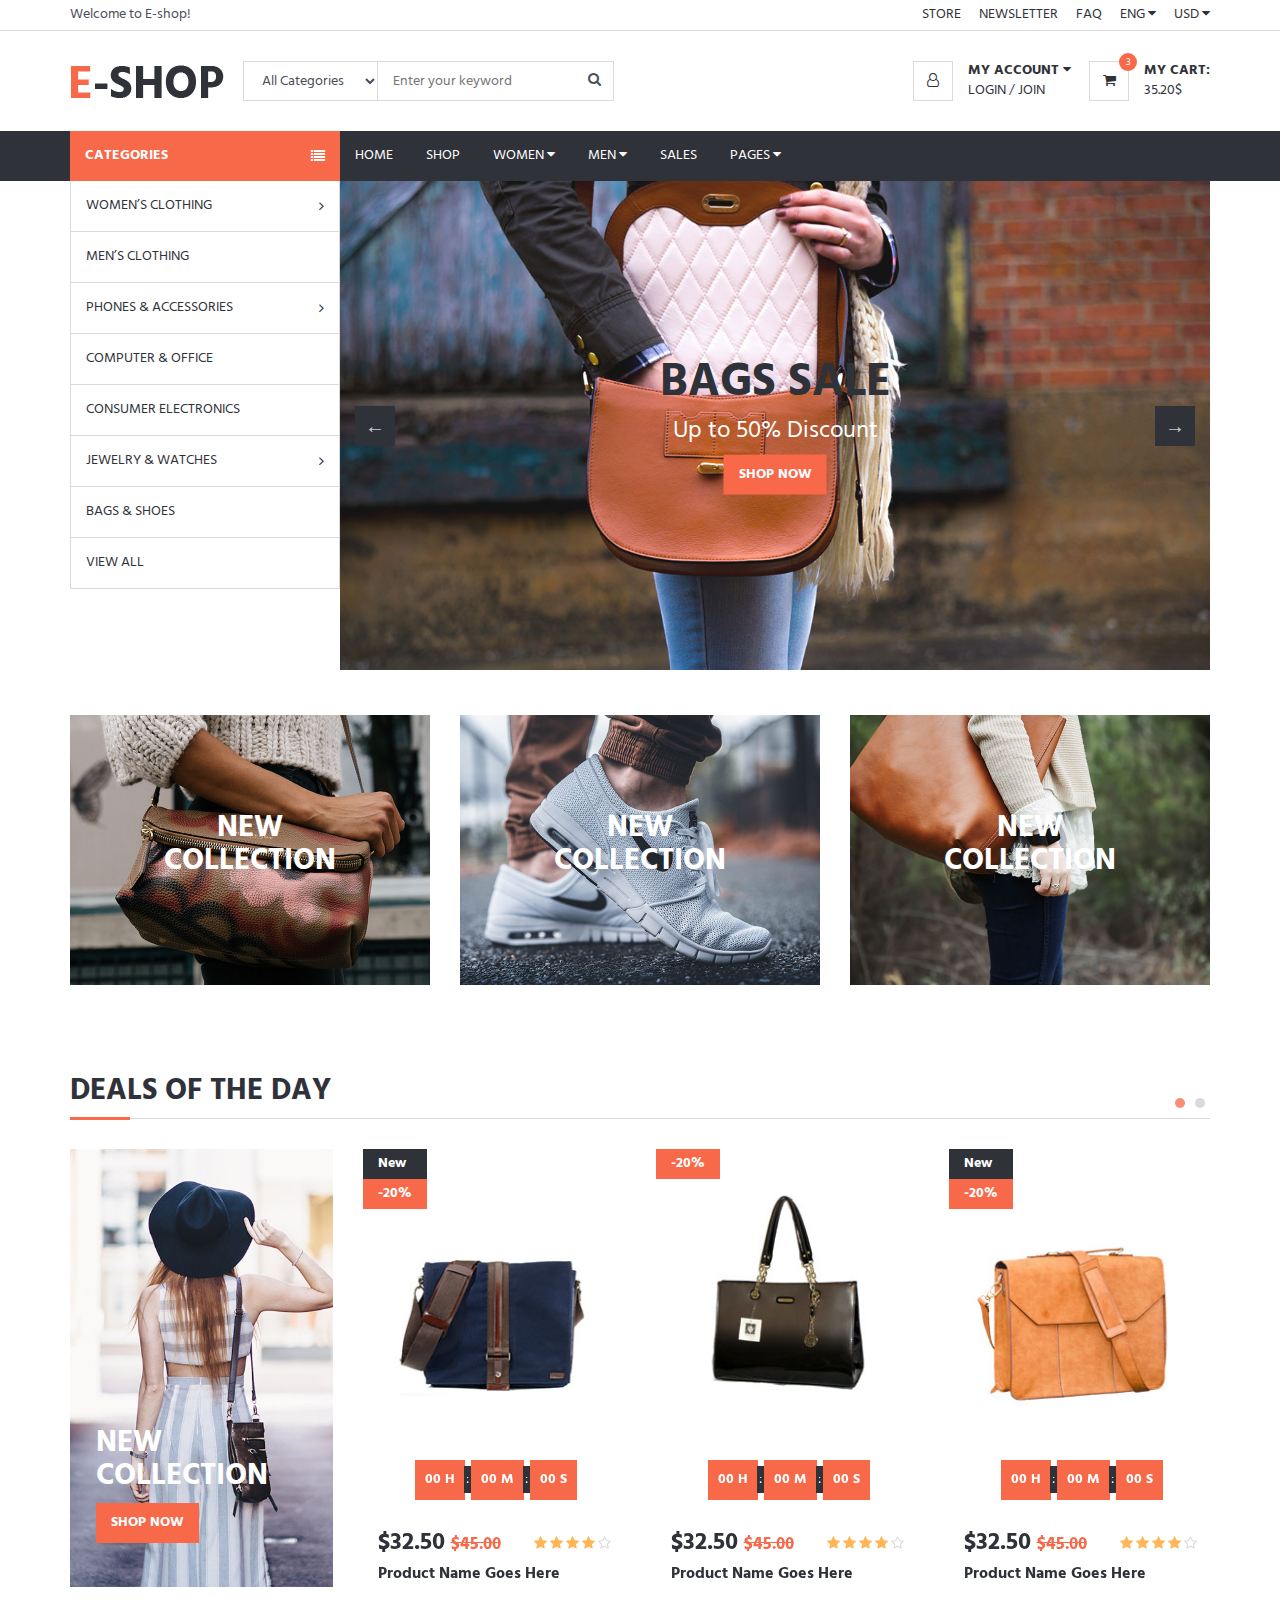
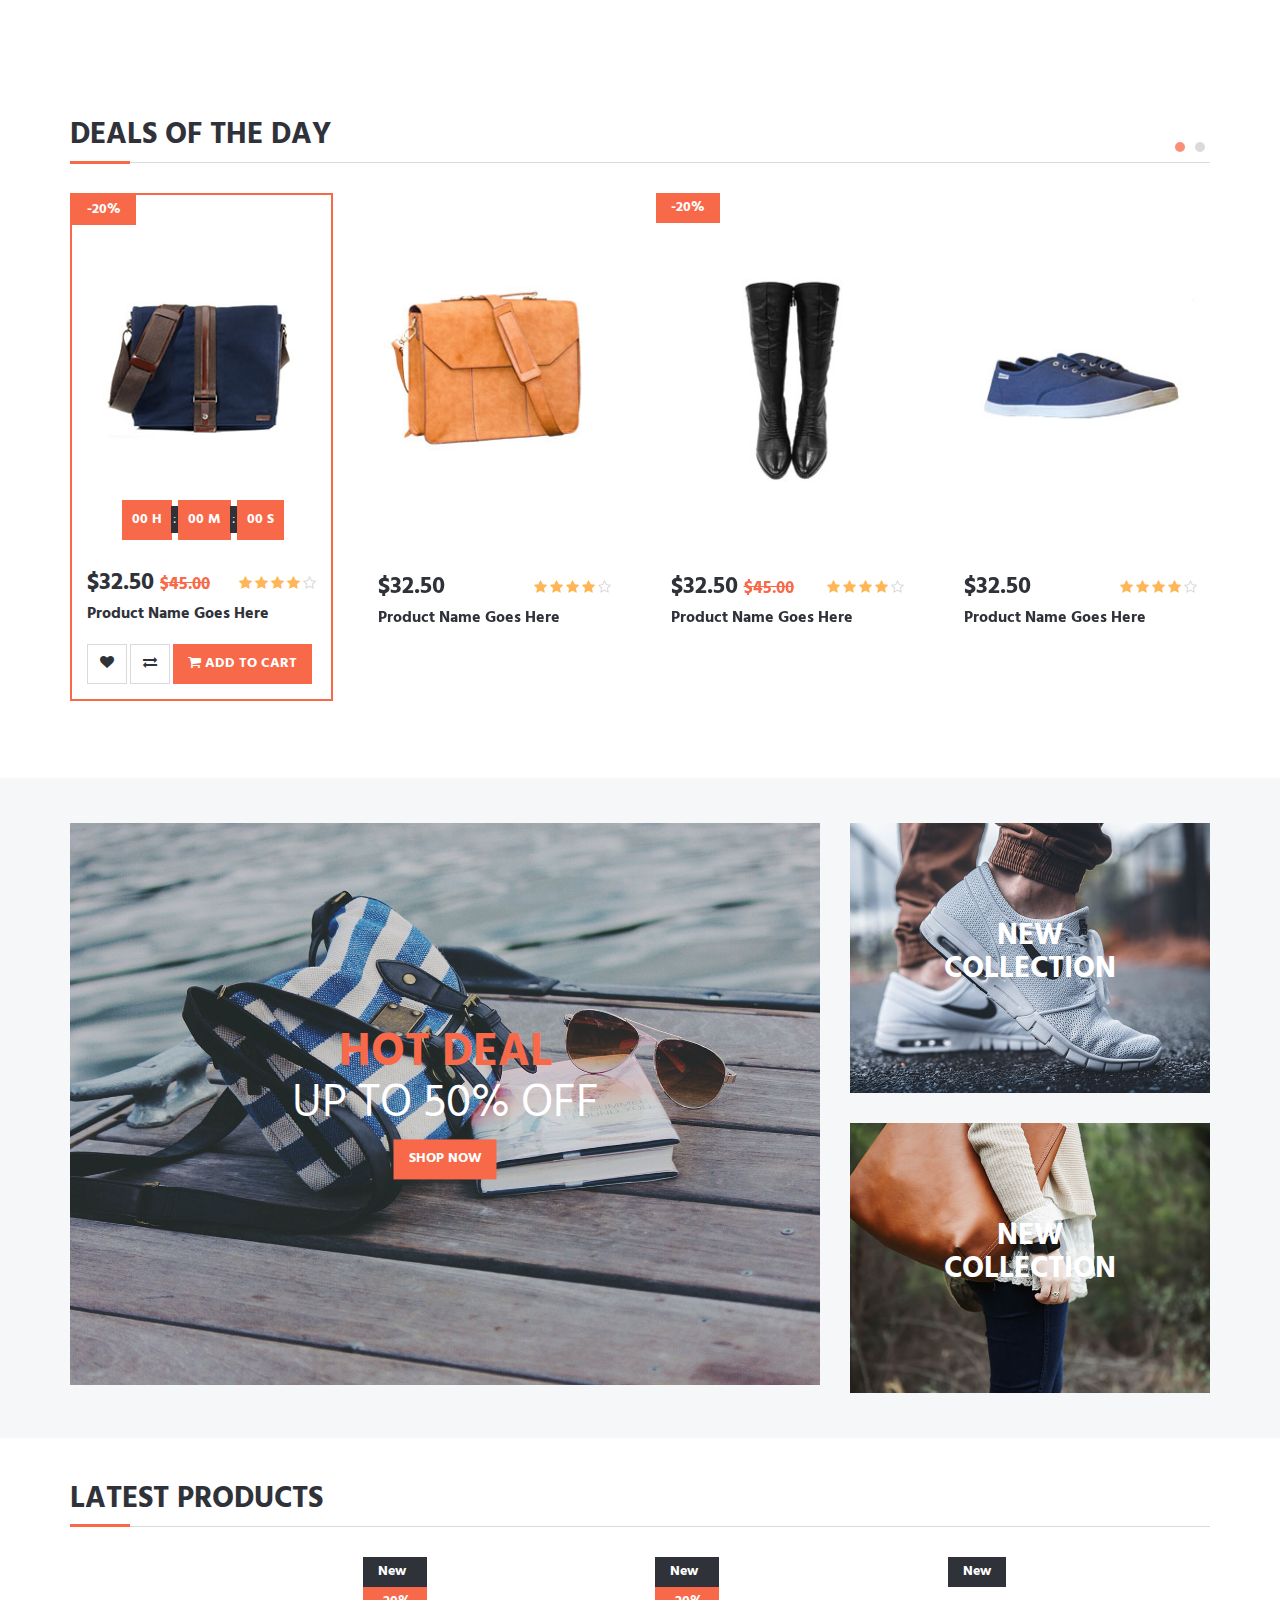
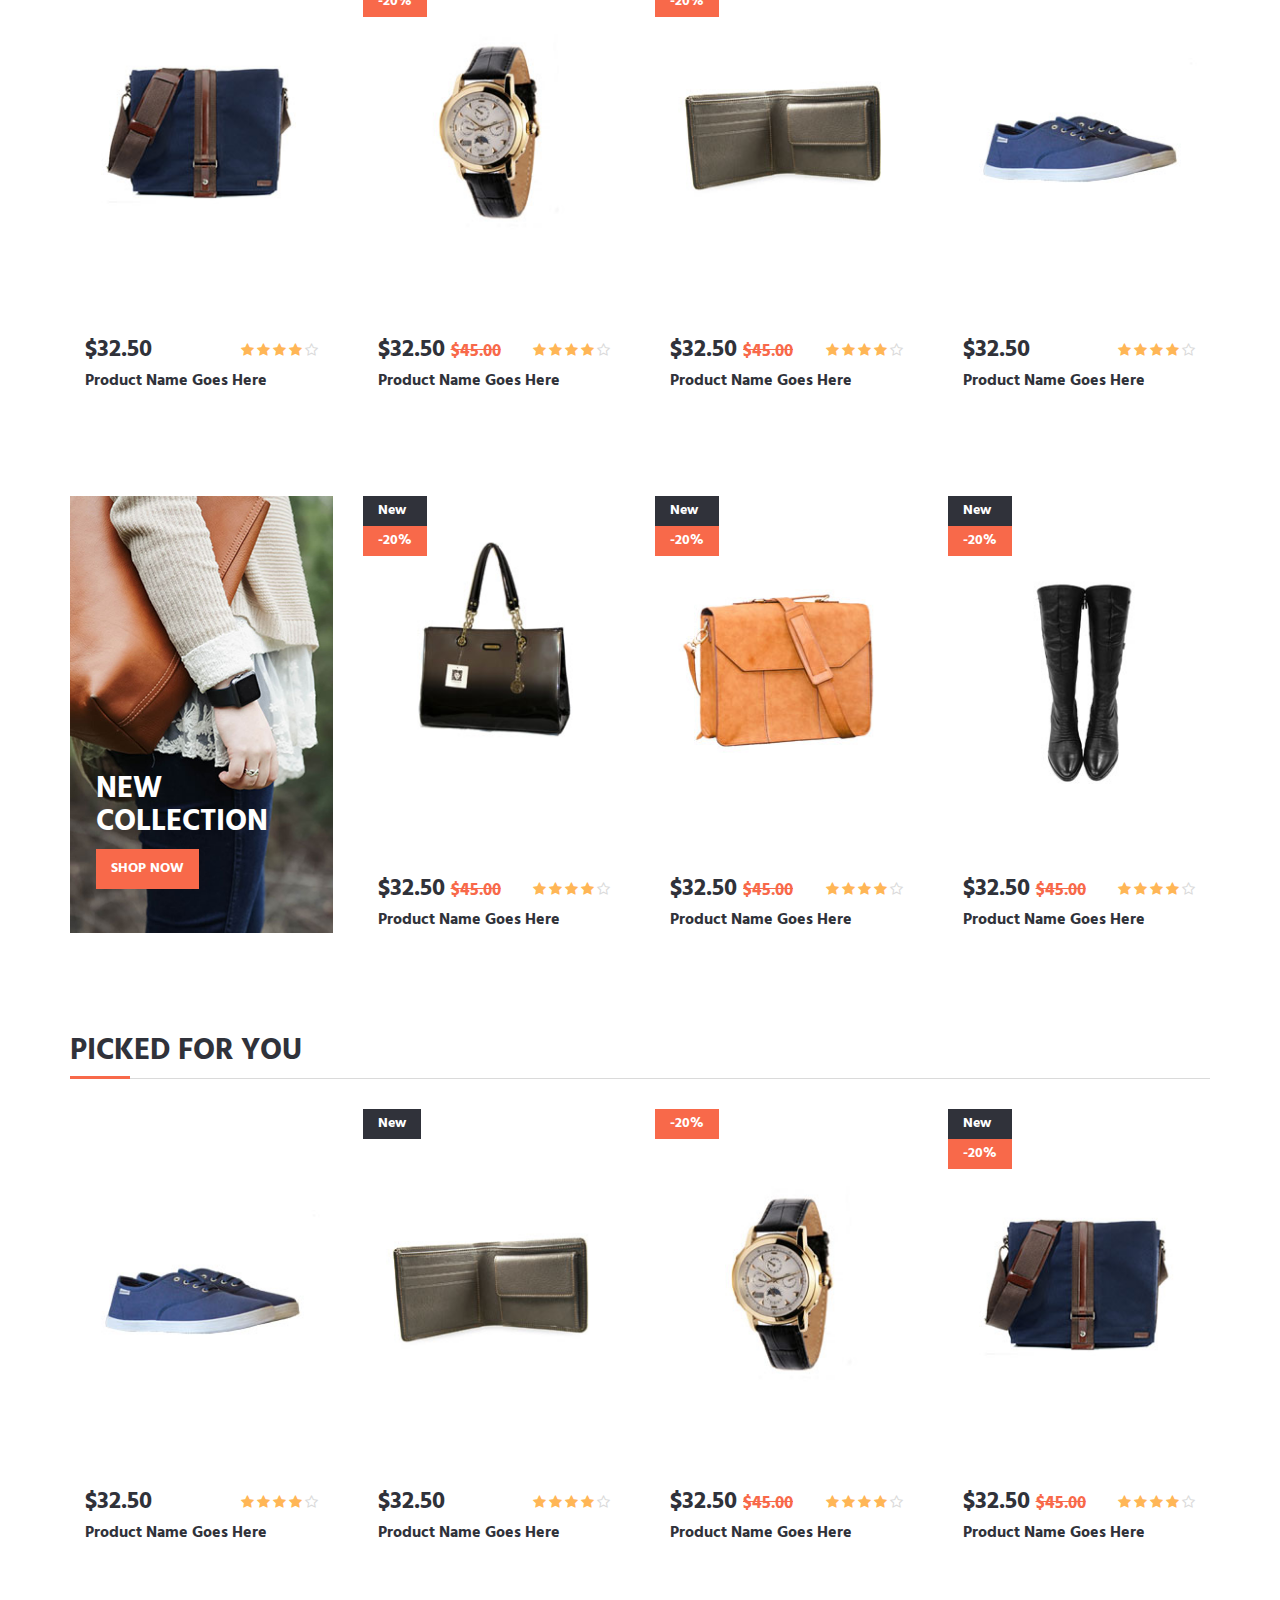
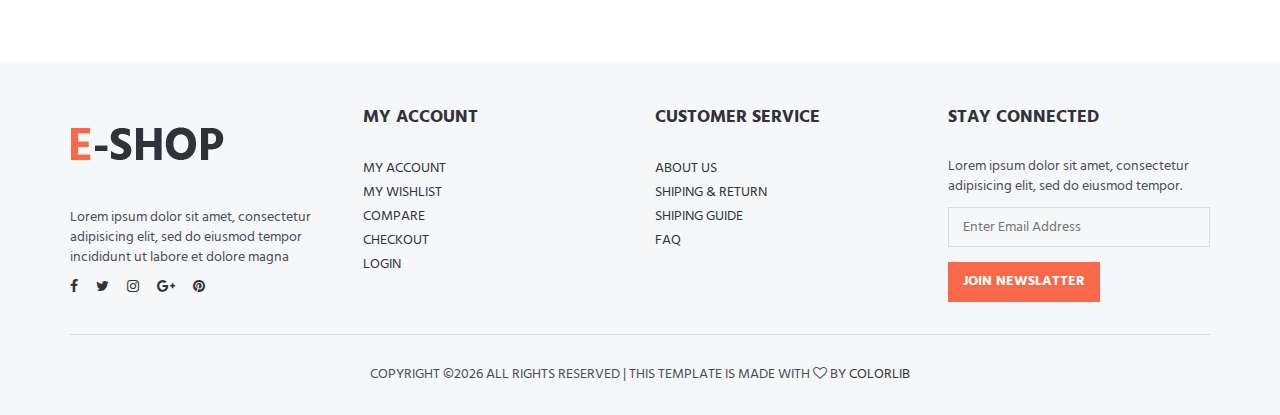
==== onliqst/src/main/resources/templates/index.html @ a1531290 "adding configurations and main view" ====
<!DOCTYPE html>
<html lang="en">

<head>
	<meta charset="utf-8">
	<meta http-equiv="X-UA-Compatible" content="IE=edge">
	<meta name="viewport" content="width=device-width, initial-scale=1">
	<!-- The above 3 meta tags *must* come first in the head; any other head content must come *after* these tags -->

	<title>E-SHOP HTML Template</title>

	<!-- Google font -->
	<link href="https://fonts.googleapis.com/css?family=Hind:400,700" rel="stylesheet">

	<!-- Bootstrap -->
	<link type="text/css" rel="stylesheet" href="css/bootstrap.min.css" />

	<!-- Slick -->
	<link type="text/css" rel="stylesheet" href="css/slick.css" />
	<link type="text/css" rel="stylesheet" href="css/slick-theme.css" />

	<!-- nouislider -->
	<link type="text/css" rel="stylesheet" href="css/nouislider.min.css" />

	<!-- Font Awesome Icon -->
	<link rel="stylesheet" href="css/font-awesome.min.css">

	<!-- Custom stlylesheet -->
	<link type="text/css" rel="stylesheet" href="css/style.css" />

	<!-- HTML5 shim and Respond.js for IE8 support of HTML5 elements and media queries -->
	<!-- WARNING: Respond.js doesn't work if you view the page via file:// -->
	<!--[if lt IE 9]>
		  <script src="https://oss.maxcdn.com/html5shiv/3.7.3/html5shiv.min.js"></script>
		  <script src="https://oss.maxcdn.com/respond/1.4.2/respond.min.js"></script>
		<![endif]-->

</head>

<body>
	<!-- HEADER -->
	<header>
		<!-- top Header -->
		<div id="top-header">
			<div class="container">
				<div class="pull-left">
					<span>Welcome to E-shop!</span>
				</div>
				<div class="pull-right">
					<ul class="header-top-links">
						<li><a href="#">Store</a></li>
						<li><a href="#">Newsletter</a></li>
						<li><a href="#">FAQ</a></li>
						<li class="dropdown default-dropdown">
							<a class="dropdown-toggle" data-toggle="dropdown" aria-expanded="true">ENG <i class="fa fa-caret-down"></i></a>
							<ul class="custom-menu">
								<li><a href="#">English (ENG)</a></li>
								<li><a href="#">Russian (Ru)</a></li>
								<li><a href="#">French (FR)</a></li>
								<li><a href="#">Spanish (Es)</a></li>
							</ul>
						</li>
						<li class="dropdown default-dropdown">
							<a class="dropdown-toggle" data-toggle="dropdown" aria-expanded="true">USD <i class="fa fa-caret-down"></i></a>
							<ul class="custom-menu">
								<li><a href="#">USD ($)</a></li>
								<li><a href="#">EUR (€)</a></li>
							</ul>
						</li>
					</ul>
				</div>
			</div>
		</div>
		<!-- /top Header -->

		<!-- header -->
		<div id="header">
			<div class="container">
				<div class="pull-left">
					<!-- Logo -->
					<div class="header-logo">
						<a class="logo" href="#">
							<img src="./img/logo.png" alt="">
						</a>
					</div>
					<!-- /Logo -->

					<!-- Search -->
					<div class="header-search">
						<form>
							<input class="input search-input" type="text" placeholder="Enter your keyword">
							<select class="input search-categories">
								<option value="0">All Categories</option>
								<option value="1">Category 01</option>
								<option value="1">Category 02</option>
							</select>
							<button class="search-btn"><i class="fa fa-search"></i></button>
						</form>
					</div>
					<!-- /Search -->
				</div>
				<div class="pull-right">
					<ul class="header-btns">
						<!-- Account -->
						<li class="header-account dropdown default-dropdown">
							<div class="dropdown-toggle" role="button" data-toggle="dropdown" aria-expanded="true">
								<div class="header-btns-icon">
									<i class="fa fa-user-o"></i>
								</div>
								<strong class="text-uppercase">My Account <i class="fa fa-caret-down"></i></strong>
							</div>
							<a href="#" class="text-uppercase">Login</a> / <a href="#" class="text-uppercase">Join</a>
							<ul class="custom-menu">
								<li><a href="#"><i class="fa fa-user-o"></i> My Account</a></li>
								<li><a href="#"><i class="fa fa-heart-o"></i> My Wishlist</a></li>
								<li><a href="#"><i class="fa fa-exchange"></i> Compare</a></li>
								<li><a href="#"><i class="fa fa-check"></i> Checkout</a></li>
								<li><a href="#"><i class="fa fa-unlock-alt"></i> Login</a></li>
								<li><a href="#"><i class="fa fa-user-plus"></i> Create An Account</a></li>
							</ul>
						</li>
						<!-- /Account -->

						<!-- Cart -->
						<li class="header-cart dropdown default-dropdown">
							<a class="dropdown-toggle" data-toggle="dropdown" aria-expanded="true">
								<div class="header-btns-icon">
									<i class="fa fa-shopping-cart"></i>
									<span class="qty">3</span>
								</div>
								<strong class="text-uppercase">My Cart:</strong>
								<br>
								<span>35.20$</span>
							</a>
							<div class="custom-menu">
								<div id="shopping-cart">
									<div class="shopping-cart-list">
										<div class="product product-widget">
											<div class="product-thumb">
												<img src="./img/thumb-product01.jpg" alt="">
											</div>
											<div class="product-body">
												<h3 class="product-price">$32.50 <span class="qty">x3</span></h3>
												<h2 class="product-name"><a href="#">Product Name Goes Here</a></h2>
											</div>
											<button class="cancel-btn"><i class="fa fa-trash"></i></button>
										</div>
										<div class="product product-widget">
											<div class="product-thumb">
												<img src="./img/thumb-product01.jpg" alt="">
											</div>
											<div class="product-body">
												<h3 class="product-price">$32.50 <span class="qty">x3</span></h3>
												<h2 class="product-name"><a href="#">Product Name Goes Here</a></h2>
											</div>
											<button class="cancel-btn"><i class="fa fa-trash"></i></button>
										</div>
									</div>
									<div class="shopping-cart-btns">
										<button class="main-btn">View Cart</button>
										<button class="primary-btn">Checkout <i class="fa fa-arrow-circle-right"></i></button>
									</div>
								</div>
							</div>
						</li>
						<!-- /Cart -->

						<!-- Mobile nav toggle-->
						<li class="nav-toggle">
							<button class="nav-toggle-btn main-btn icon-btn"><i class="fa fa-bars"></i></button>
						</li>
						<!-- / Mobile nav toggle -->
					</ul>
				</div>
			</div>
			<!-- header -->
		</div>
		<!-- container -->
	</header>
	<!-- /HEADER -->

	<!-- NAVIGATION -->
	<div id="navigation">
		<!-- container -->
		<div class="container">
			<div id="responsive-nav">
				<!-- category nav -->
				<div class="category-nav">
					<span class="category-header">Categories <i class="fa fa-list"></i></span>
					<ul class="category-list">
						<li class="dropdown side-dropdown">
							<a class="dropdown-toggle" data-toggle="dropdown" aria-expanded="true">Women’s Clothing <i class="fa fa-angle-right"></i></a>
							<div class="custom-menu">
								<div class="row">
									<div class="col-md-4">
										<ul class="list-links">
											<li>
												<h3 class="list-links-title">Categories</h3></li>
											<li><a href="#">Women’s Clothing</a></li>
											<li><a href="#">Men’s Clothing</a></li>
											<li><a href="#">Phones & Accessories</a></li>
											<li><a href="#">Jewelry & Watches</a></li>
											<li><a href="#">Bags & Shoes</a></li>
										</ul>
										<hr class="hidden-md hidden-lg">
									</div>
									<div class="col-md-4">
										<ul class="list-links">
											<li>
												<h3 class="list-links-title">Categories</h3></li>
											<li><a href="#">Women’s Clothing</a></li>
											<li><a href="#">Men’s Clothing</a></li>
											<li><a href="#">Phones & Accessories</a></li>
											<li><a href="#">Jewelry & Watches</a></li>
											<li><a href="#">Bags & Shoes</a></li>
										</ul>
										<hr class="hidden-md hidden-lg">
									</div>
									<div class="col-md-4">
										<ul class="list-links">
											<li>
												<h3 class="list-links-title">Categories</h3></li>
											<li><a href="#">Women’s Clothing</a></li>
											<li><a href="#">Men’s Clothing</a></li>
											<li><a href="#">Phones & Accessories</a></li>
											<li><a href="#">Jewelry & Watches</a></li>
											<li><a href="#">Bags & Shoes</a></li>
										</ul>
									</div>
								</div>
								<div class="row hidden-sm hidden-xs">
									<div class="col-md-12">
										<hr>
										<a class="banner banner-1" href="#">
											<img src="./img/banner05.jpg" alt="">
											<div class="banner-caption text-center">
												<h2 class="white-color">NEW COLLECTION</h2>
												<h3 class="white-color font-weak">HOT DEAL</h3>
											</div>
										</a>
									</div>
								</div>
							</div>
						</li>
						<li><a href="#">Men’s Clothing</a></li>
						<li class="dropdown side-dropdown"><a class="dropdown-toggle" data-toggle="dropdown" aria-expanded="true">Phones & Accessories <i class="fa fa-angle-right"></i></a>
							<div class="custom-menu">
								<div class="row">
									<div class="col-md-4">
										<ul class="list-links">
											<li>
												<h3 class="list-links-title">Categories</h3></li>
											<li><a href="#">Women’s Clothing</a></li>
											<li><a href="#">Men’s Clothing</a></li>
											<li><a href="#">Phones & Accessories</a></li>
											<li><a href="#">Jewelry & Watches</a></li>
											<li><a href="#">Bags & Shoes</a></li>
										</ul>
										<hr>
										<ul class="list-links">
											<li>
												<h3 class="list-links-title">Categories</h3></li>
											<li><a href="#">Women’s Clothing</a></li>
											<li><a href="#">Men’s Clothing</a></li>
											<li><a href="#">Phones & Accessories</a></li>
											<li><a href="#">Jewelry & Watches</a></li>
											<li><a href="#">Bags & Shoes</a></li>
										</ul>
										<hr class="hidden-md hidden-lg">
									</div>
									<div class="col-md-4">
										<ul class="list-links">
											<li>
												<h3 class="list-links-title">Categories</h3></li>
											<li><a href="#">Women’s Clothing</a></li>
											<li><a href="#">Men’s Clothing</a></li>
											<li><a href="#">Phones & Accessories</a></li>
											<li><a href="#">Jewelry & Watches</a></li>
											<li><a href="#">Bags & Shoes</a></li>
										</ul>
										<hr>
										<ul class="list-links">
											<li>
												<h3 class="list-links-title">Categories</h3></li>
											<li><a href="#">Women’s Clothing</a></li>
											<li><a href="#">Men’s Clothing</a></li>
											<li><a href="#">Phones & Accessories</a></li>
											<li><a href="#">Jewelry & Watches</a></li>
											<li><a href="#">Bags & Shoes</a></li>
										</ul>
									</div>
									<div class="col-md-4 hidden-sm hidden-xs">
										<a class="banner banner-2" href="#">
											<img src="./img/banner04.jpg" alt="">
											<div class="banner-caption">
												<h3 class="white-color">NEW<br>COLLECTION</h3>
											</div>
										</a>
									</div>
								</div>
							</div>
						</li>
						<li><a href="#">Computer & Office</a></li>
						<li><a href="#">Consumer Electronics</a></li>
						<li class="dropdown side-dropdown">
							<a class="dropdown-toggle" data-toggle="dropdown" aria-expanded="true">Jewelry & Watches <i class="fa fa-angle-right"></i></a>
							<div class="custom-menu">
								<div class="row">
									<div class="col-md-4">
										<ul class="list-links">
											<li>
												<h3 class="list-links-title">Categories</h3></li>
											<li><a href="#">Women’s Clothing</a></li>
											<li><a href="#">Men’s Clothing</a></li>
											<li><a href="#">Phones & Accessories</a></li>
											<li><a href="#">Jewelry & Watches</a></li>
											<li><a href="#">Bags & Shoes</a></li>
										</ul>
										<hr>
										<ul class="list-links">
											<li>
												<h3 class="list-links-title">Categories</h3></li>
											<li><a href="#">Women’s Clothing</a></li>
											<li><a href="#">Men’s Clothing</a></li>
											<li><a href="#">Phones & Accessories</a></li>
											<li><a href="#">Jewelry & Watches</a></li>
											<li><a href="#">Bags & Shoes</a></li>
										</ul>
										<hr class="hidden-md hidden-lg">
									</div>
									<div class="col-md-4">
										<ul class="list-links">
											<li>
												<h3 class="list-links-title">Categories</h3></li>
											<li><a href="#">Women’s Clothing</a></li>
											<li><a href="#">Men’s Clothing</a></li>
											<li><a href="#">Phones & Accessories</a></li>
											<li><a href="#">Jewelry & Watches</a></li>
											<li><a href="#">Bags & Shoes</a></li>
										</ul>
										<hr>
										<ul class="list-links">
											<li>
												<h3 class="list-links-title">Categories</h3></li>
											<li><a href="#">Women’s Clothing</a></li>
											<li><a href="#">Men’s Clothing</a></li>
											<li><a href="#">Phones & Accessories</a></li>
											<li><a href="#">Jewelry & Watches</a></li>
											<li><a href="#">Bags & Shoes</a></li>
										</ul>
										<hr class="hidden-md hidden-lg">
									</div>
									<div class="col-md-4">
										<ul class="list-links">
											<li>
												<h3 class="list-links-title">Categories</h3></li>
											<li><a href="#">Women’s Clothing</a></li>
											<li><a href="#">Men’s Clothing</a></li>
											<li><a href="#">Phones & Accessories</a></li>
											<li><a href="#">Jewelry & Watches</a></li>
											<li><a href="#">Bags & Shoes</a></li>
										</ul>
										<hr>
										<ul class="list-links">
											<li>
												<h3 class="list-links-title">Categories</h3></li>
											<li><a href="#">Women’s Clothing</a></li>
											<li><a href="#">Men’s Clothing</a></li>
											<li><a href="#">Phones & Accessories</a></li>
											<li><a href="#">Jewelry & Watches</a></li>
											<li><a href="#">Bags & Shoes</a></li>
										</ul>
									</div>
								</div>
							</div>
						</li>
						<li><a href="#">Bags & Shoes</a></li>
						<li><a href="#">View All</a></li>
					</ul>
				</div>
				<!-- /category nav -->

				<!-- menu nav -->
				<div class="menu-nav">
					<span class="menu-header">Menu <i class="fa fa-bars"></i></span>
					<ul class="menu-list">
						<li><a href="#">Home</a></li>
						<li><a href="#">Shop</a></li>
						<li class="dropdown mega-dropdown"><a class="dropdown-toggle" data-toggle="dropdown" aria-expanded="true">Women <i class="fa fa-caret-down"></i></a>
							<div class="custom-menu">
								<div class="row">
									<div class="col-md-4">
										<ul class="list-links">
											<li>
												<h3 class="list-links-title">Categories</h3></li>
											<li><a href="#">Women’s Clothing</a></li>
											<li><a href="#">Men’s Clothing</a></li>
											<li><a href="#">Phones & Accessories</a></li>
											<li><a href="#">Jewelry & Watches</a></li>
											<li><a href="#">Bags & Shoes</a></li>
										</ul>
										<hr class="hidden-md hidden-lg">
									</div>
									<div class="col-md-4">
										<ul class="list-links">
											<li>
												<h3 class="list-links-title">Categories</h3></li>
											<li><a href="#">Women’s Clothing</a></li>
											<li><a href="#">Men’s Clothing</a></li>
											<li><a href="#">Phones & Accessories</a></li>
											<li><a href="#">Jewelry & Watches</a></li>
											<li><a href="#">Bags & Shoes</a></li>
										</ul>
										<hr class="hidden-md hidden-lg">
									</div>
									<div class="col-md-4">
										<ul class="list-links">
											<li>
												<h3 class="list-links-title">Categories</h3></li>
											<li><a href="#">Women’s Clothing</a></li>
											<li><a href="#">Men’s Clothing</a></li>
											<li><a href="#">Phones & Accessories</a></li>
											<li><a href="#">Jewelry & Watches</a></li>
											<li><a href="#">Bags & Shoes</a></li>
										</ul>
									</div>
								</div>
								<div class="row hidden-sm hidden-xs">
									<div class="col-md-12">
										<hr>
										<a class="banner banner-1" href="#">
											<img src="./img/banner05.jpg" alt="">
											<div class="banner-caption text-center">
												<h2 class="white-color">NEW COLLECTION</h2>
												<h3 class="white-color font-weak">HOT DEAL</h3>
											</div>
										</a>
									</div>
								</div>
							</div>
						</li>
						<li class="dropdown mega-dropdown full-width"><a class="dropdown-toggle" data-toggle="dropdown" aria-expanded="true">Men <i class="fa fa-caret-down"></i></a>
							<div class="custom-menu">
								<div class="row">
									<div class="col-md-3">
										<div class="hidden-sm hidden-xs">
											<a class="banner banner-1" href="#">
												<img src="./img/banner06.jpg" alt="">
												<div class="banner-caption text-center">
													<h3 class="white-color text-uppercase">Women’s</h3>
												</div>
											</a>
											<hr>
										</div>
										<ul class="list-links">
											<li>
												<h3 class="list-links-title">Categories</h3></li>
											<li><a href="#">Women’s Clothing</a></li>
											<li><a href="#">Men’s Clothing</a></li>
											<li><a href="#">Phones & Accessories</a></li>
											<li><a href="#">Jewelry & Watches</a></li>
											<li><a href="#">Bags & Shoes</a></li>
										</ul>
									</div>
									<div class="col-md-3">
										<div class="hidden-sm hidden-xs">
											<a class="banner banner-1" href="#">
												<img src="./img/banner07.jpg" alt="">
												<div class="banner-caption text-center">
													<h3 class="white-color text-uppercase">Men’s</h3>
												</div>
											</a>
										</div>
										<hr>
										<ul class="list-links">
											<li>
												<h3 class="list-links-title">Categories</h3></li>
											<li><a href="#">Women’s Clothing</a></li>
											<li><a href="#">Men’s Clothing</a></li>
											<li><a href="#">Phones & Accessories</a></li>
											<li><a href="#">Jewelry & Watches</a></li>
											<li><a href="#">Bags & Shoes</a></li>
										</ul>
									</div>
									<div class="col-md-3">
										<div class="hidden-sm hidden-xs">
											<a class="banner banner-1" href="#">
												<img src="./img/banner08.jpg" alt="">
												<div class="banner-caption text-center">
													<h3 class="white-color text-uppercase">Accessories</h3>
												</div>
											</a>
										</div>
										<hr>
										<ul class="list-links">
											<li>
												<h3 class="list-links-title">Categories</h3></li>
											<li><a href="#">Women’s Clothing</a></li>
											<li><a href="#">Men’s Clothing</a></li>
											<li><a href="#">Phones & Accessories</a></li>
											<li><a href="#">Jewelry & Watches</a></li>
											<li><a href="#">Bags & Shoes</a></li>
										</ul>
									</div>
									<div class="col-md-3">
										<div class="hidden-sm hidden-xs">
											<a class="banner banner-1" href="#">
												<img src="./img/banner09.jpg" alt="">
												<div class="banner-caption text-center">
													<h3 class="white-color text-uppercase">Bags</h3>
												</div>
											</a>
										</div>
										<hr>
										<ul class="list-links">
											<li>
												<h3 class="list-links-title">Categories</h3></li>
											<li><a href="#">Women’s Clothing</a></li>
											<li><a href="#">Men’s Clothing</a></li>
											<li><a href="#">Phones & Accessories</a></li>
											<li><a href="#">Jewelry & Watches</a></li>
											<li><a href="#">Bags & Shoes</a></li>
										</ul>
									</div>
								</div>
							</div>
						</li>
						<li><a href="#">Sales</a></li>
						<li class="dropdown default-dropdown"><a class="dropdown-toggle" data-toggle="dropdown" aria-expanded="true">Pages <i class="fa fa-caret-down"></i></a>
							<ul class="custom-menu">
								<li><a href="index.html">Home</a></li>
								<li><a href="products.html">Products</a></li>
								<li><a href="product-page.html">Product Details</a></li>
								<li><a href="checkout.html">Checkout</a></li>
							</ul>
						</li>
					</ul>
				</div>
				<!-- menu nav -->
			</div>
		</div>
		<!-- /container -->
	</div>
	<!-- /NAVIGATION -->

	<!-- HOME -->
	<div id="home">
		<!-- container -->
		<div class="container">
			<!-- home wrap -->
			<div class="home-wrap">
				<!-- home slick -->
				<div id="home-slick">
					<!-- banner -->
					<div class="banner banner-1">
						<img src="./img/banner01.jpg" alt="">
						<div class="banner-caption text-center">
							<h1>Bags sale</h1>
							<h3 class="white-color font-weak">Up to 50% Discount</h3>
							<button class="primary-btn">Shop Now</button>
						</div>
					</div>
					<!-- /banner -->

					<!-- banner -->
					<div class="banner banner-1">
						<img src="./img/banner02.jpg" alt="">
						<div class="banner-caption">
							<h1 class="primary-color">HOT DEAL<br><span class="white-color font-weak">Up to 50% OFF</span></h1>
							<button class="primary-btn">Shop Now</button>
						</div>
					</div>
					<!-- /banner -->

					<!-- banner -->
					<div class="banner banner-1">
						<img src="./img/banner03.jpg" alt="">
						<div class="banner-caption">
							<h1 class="white-color">New Product <span>Collection</span></h1>
							<button class="primary-btn">Shop Now</button>
						</div>
					</div>
					<!-- /banner -->
				</div>
				<!-- /home slick -->
			</div>
			<!-- /home wrap -->
		</div>
		<!-- /container -->
	</div>
	<!-- /HOME -->

	<!-- section -->
	<div class="section">
		<!-- container -->
		<div class="container">
			<!-- row -->
			<div class="row">
				<!-- banner -->
				<div class="col-md-4 col-sm-6">
					<a class="banner banner-1" href="#">
						<img src="./img/banner10.jpg" alt="">
						<div class="banner-caption text-center">
							<h2 class="white-color">NEW COLLECTION</h2>
						</div>
					</a>
				</div>
				<!-- /banner -->

				<!-- banner -->
				<div class="col-md-4 col-sm-6">
					<a class="banner banner-1" href="#">
						<img src="./img/banner11.jpg" alt="">
						<div class="banner-caption text-center">
							<h2 class="white-color">NEW COLLECTION</h2>
						</div>
					</a>
				</div>
				<!-- /banner -->

				<!-- banner -->
				<div class="col-md-4 col-md-offset-0 col-sm-6 col-sm-offset-3">
					<a class="banner banner-1" href="#">
						<img src="./img/banner12.jpg" alt="">
						<div class="banner-caption text-center">
							<h2 class="white-color">NEW COLLECTION</h2>
						</div>
					</a>
				</div>
				<!-- /banner -->

			</div>
			<!-- /row -->
		</div>
		<!-- /container -->
	</div>
	<!-- /section -->

	<!-- section -->
	<div class="section">
		<!-- container -->
		<div class="container">
			<!-- row -->
			<div class="row">
				<!-- section-title -->
				<div class="col-md-12">
					<div class="section-title">
						<h2 class="title">Deals Of The Day</h2>
						<div class="pull-right">
							<div class="product-slick-dots-1 custom-dots"></div>
						</div>
					</div>
				</div>
				<!-- /section-title -->

				<!-- banner -->
				<div class="col-md-3 col-sm-6 col-xs-6">
					<div class="banner banner-2">
						<img src="./img/banner14.jpg" alt="">
						<div class="banner-caption">
							<h2 class="white-color">NEW<br>COLLECTION</h2>
							<button class="primary-btn">Shop Now</button>
						</div>
					</div>
				</div>
				<!-- /banner -->

				<!-- Product Slick -->
				<div class="col-md-9 col-sm-6 col-xs-6">
					<div class="row">
						<div id="product-slick-1" class="product-slick">
							<!-- Product Single -->
							<div class="product product-single">
								<div class="product-thumb">
									<div class="product-label">
										<span>New</span>
										<span class="sale">-20%</span>
									</div>
									<ul class="product-countdown">
										<li><span>00 H</span></li>
										<li><span>00 M</span></li>
										<li><span>00 S</span></li>
									</ul>
									<button class="main-btn quick-view"><i class="fa fa-search-plus"></i> Quick view</button>
									<img src="./img/product01.jpg" alt="">
								</div>
								<div class="product-body">
									<h3 class="product-price">$32.50 <del class="product-old-price">$45.00</del></h3>
									<div class="product-rating">
										<i class="fa fa-star"></i>
										<i class="fa fa-star"></i>
										<i class="fa fa-star"></i>
										<i class="fa fa-star"></i>
										<i class="fa fa-star-o empty"></i>
									</div>
									<h2 class="product-name"><a href="#">Product Name Goes Here</a></h2>
									<div class="product-btns">
										<button class="main-btn icon-btn"><i class="fa fa-heart"></i></button>
										<button class="main-btn icon-btn"><i class="fa fa-exchange"></i></button>
										<button class="primary-btn add-to-cart"><i class="fa fa-shopping-cart"></i> Add to Cart</button>
									</div>
								</div>
							</div>
							<!-- /Product Single -->

							<!-- Product Single -->
							<div class="product product-single">
								<div class="product-thumb">
									<div class="product-label">
										<span class="sale">-20%</span>
									</div>
									<ul class="product-countdown">
										<li><span>00 H</span></li>
										<li><span>00 M</span></li>
										<li><span>00 S</span></li>
									</ul>
									<button class="main-btn quick-view"><i class="fa fa-search-plus"></i> Quick view</button>
									<img src="./img/product07.jpg" alt="">
								</div>
								<div class="product-body">
									<h3 class="product-price">$32.50 <del class="product-old-price">$45.00</del></h3>
									<div class="product-rating">
										<i class="fa fa-star"></i>
										<i class="fa fa-star"></i>
										<i class="fa fa-star"></i>
										<i class="fa fa-star"></i>
										<i class="fa fa-star-o empty"></i>
									</div>
									<h2 class="product-name"><a href="#">Product Name Goes Here</a></h2>
									<div class="product-btns">
										<button class="main-btn icon-btn"><i class="fa fa-heart"></i></button>
										<button class="main-btn icon-btn"><i class="fa fa-exchange"></i></button>
										<button class="primary-btn add-to-cart"><i class="fa fa-shopping-cart"></i> Add to Cart</button>
									</div>
								</div>
							</div>
							<!-- /Product Single -->

							<!-- Product Single -->
							<div class="product product-single">
								<div class="product-thumb">
									<div class="product-label">
										<span>New</span>
										<span class="sale">-20%</span>
									</div>
									<ul class="product-countdown">
										<li><span>00 H</span></li>
										<li><span>00 M</span></li>
										<li><span>00 S</span></li>
									</ul>
									<button class="main-btn quick-view"><i class="fa fa-search-plus"></i> Quick view</button>
									<img src="./img/product06.jpg" alt="">
								</div>
								<div class="product-body">
									<h3 class="product-price">$32.50 <del class="product-old-price">$45.00</del></h3>
									<div class="product-rating">
										<i class="fa fa-star"></i>
										<i class="fa fa-star"></i>
										<i class="fa fa-star"></i>
										<i class="fa fa-star"></i>
										<i class="fa fa-star-o empty"></i>
									</div>
									<h2 class="product-name"><a href="#">Product Name Goes Here</a></h2>
									<div class="product-btns">
										<button class="main-btn icon-btn"><i class="fa fa-heart"></i></button>
										<button class="main-btn icon-btn"><i class="fa fa-exchange"></i></button>
										<button class="primary-btn add-to-cart"><i class="fa fa-shopping-cart"></i> Add to Cart</button>
									</div>
								</div>
							</div>
							<!-- /Product Single -->

							<!-- Product Single -->
							<div class="product product-single">
								<div class="product-thumb">
									<div class="product-label">
										<span>New</span>
										<span class="sale">-20%</span>
									</div>
									<ul class="product-countdown">
										<li><span>00 H</span></li>
										<li><span>00 M</span></li>
										<li><span>00 S</span></li>
									</ul>
									<button class="main-btn quick-view"><i class="fa fa-search-plus"></i> Quick view</button>
									<img src="./img/product08.jpg" alt="">
								</div>
								<div class="product-body">
									<h3 class="product-price">$32.50 <del class="product-old-price">$45.00</del></h3>
									<div class="product-rating">
										<i class="fa fa-star"></i>
										<i class="fa fa-star"></i>
										<i class="fa fa-star"></i>
										<i class="fa fa-star"></i>
										<i class="fa fa-star-o empty"></i>
									</div>
									<h2 class="product-name"><a href="#">Product Name Goes Here</a></h2>
									<div class="product-btns">
										<button class="main-btn icon-btn"><i class="fa fa-heart"></i></button>
										<button class="main-btn icon-btn"><i class="fa fa-exchange"></i></button>
										<button class="primary-btn add-to-cart"><i class="fa fa-shopping-cart"></i> Add to Cart</button>
									</div>
								</div>
							</div>
							<!-- /Product Single -->
						</div>
					</div>
				</div>
				<!-- /Product Slick -->
			</div>
			<!-- /row -->

			<!-- row -->
			<div class="row">
				<!-- section title -->
				<div class="col-md-12">
					<div class="section-title">
						<h2 class="title">Deals Of The Day</h2>
						<div class="pull-right">
							<div class="product-slick-dots-2 custom-dots">
							</div>
						</div>
					</div>
				</div>
				<!-- section title -->

				<!-- Product Single -->
				<div class="col-md-3 col-sm-6 col-xs-6">
					<div class="product product-single product-hot">
						<div class="product-thumb">
							<div class="product-label">
								<span class="sale">-20%</span>
							</div>
							<ul class="product-countdown">
								<li><span>00 H</span></li>
								<li><span>00 M</span></li>
								<li><span>00 S</span></li>
							</ul>
							<button class="main-btn quick-view"><i class="fa fa-search-plus"></i> Quick view</button>
							<img src="./img/product01.jpg" alt="">
						</div>
						<div class="product-body">
							<h3 class="product-price">$32.50 <del class="product-old-price">$45.00</del></h3>
							<div class="product-rating">
								<i class="fa fa-star"></i>
								<i class="fa fa-star"></i>
								<i class="fa fa-star"></i>
								<i class="fa fa-star"></i>
								<i class="fa fa-star-o empty"></i>
							</div>
							<h2 class="product-name"><a href="#">Product Name Goes Here</a></h2>
							<div class="product-btns">
								<button class="main-btn icon-btn"><i class="fa fa-heart"></i></button>
								<button class="main-btn icon-btn"><i class="fa fa-exchange"></i></button>
								<button class="primary-btn add-to-cart"><i class="fa fa-shopping-cart"></i> Add to Cart</button>
							</div>
						</div>
					</div>
				</div>
				<!-- /Product Single -->

				<!-- Product Slick -->
				<div class="col-md-9 col-sm-6 col-xs-6">
					<div class="row">
						<div id="product-slick-2" class="product-slick">
							<!-- Product Single -->
							<div class="product product-single">
								<div class="product-thumb">
									<button class="main-btn quick-view"><i class="fa fa-search-plus"></i> Quick view</button>
									<img src="./img/product06.jpg" alt="">
								</div>
								<div class="product-body">
									<h3 class="product-price">$32.50</h3>
									<div class="product-rating">
										<i class="fa fa-star"></i>
										<i class="fa fa-star"></i>
										<i class="fa fa-star"></i>
										<i class="fa fa-star"></i>
										<i class="fa fa-star-o empty"></i>
									</div>
									<h2 class="product-name"><a href="#">Product Name Goes Here</a></h2>
									<div class="product-btns">
										<button class="main-btn icon-btn"><i class="fa fa-heart"></i></button>
										<button class="main-btn icon-btn"><i class="fa fa-exchange"></i></button>
										<button class="primary-btn add-to-cart"><i class="fa fa-shopping-cart"></i> Add to Cart</button>
									</div>
								</div>
							</div>
							<!-- /Product Single -->

							<!-- Product Single -->
							<div class="product product-single">
								<div class="product-thumb">
									<div class="product-label">
										<span class="sale">-20%</span>
									</div>
									<button class="main-btn quick-view"><i class="fa fa-search-plus"></i> Quick view</button>
									<img src="./img/product05.jpg" alt="">
								</div>
								<div class="product-body">
									<h3 class="product-price">$32.50 <del class="product-old-price">$45.00</del></h3>
									<div class="product-rating">
										<i class="fa fa-star"></i>
										<i class="fa fa-star"></i>
										<i class="fa fa-star"></i>
										<i class="fa fa-star"></i>
										<i class="fa fa-star-o empty"></i>
									</div>
									<h2 class="product-name"><a href="#">Product Name Goes Here</a></h2>
									<div class="product-btns">
										<button class="main-btn icon-btn"><i class="fa fa-heart"></i></button>
										<button class="main-btn icon-btn"><i class="fa fa-exchange"></i></button>
										<button class="primary-btn add-to-cart"><i class="fa fa-shopping-cart"></i> Add to Cart</button>
									</div>
								</div>
							</div>
							<!-- /Product Single -->

							<!-- Product Single -->
							<div class="product product-single">
								<div class="product-thumb">
									<button class="main-btn quick-view"><i class="fa fa-search-plus"></i> Quick view</button>
									<img src="./img/product04.jpg" alt="">
								</div>
								<div class="product-body">
									<h3 class="product-price">$32.50</h3>
									<div class="product-rating">
										<i class="fa fa-star"></i>
										<i class="fa fa-star"></i>
										<i class="fa fa-star"></i>
										<i class="fa fa-star"></i>
										<i class="fa fa-star-o empty"></i>
									</div>
									<h2 class="product-name"><a href="#">Product Name Goes Here</a></h2>
									<div class="product-btns">
										<button class="main-btn icon-btn"><i class="fa fa-heart"></i></button>
										<button class="main-btn icon-btn"><i class="fa fa-exchange"></i></button>
										<button class="primary-btn add-to-cart"><i class="fa fa-shopping-cart"></i> Add to Cart</button>
									</div>
								</div>
							</div>
							<!-- /Product Single -->

							<!-- Product Single -->
							<div class="product product-single">
								<div class="product-thumb">
									<div class="product-label">
										<span>New</span>
										<span class="sale">-20%</span>
									</div>
									<button class="main-btn quick-view"><i class="fa fa-search-plus"></i> Quick view</button>
									<img src="./img/product03.jpg" alt="">
								</div>
								<div class="product-body">
									<h3 class="product-price">$32.50 <del class="product-old-price">$45.00</del></h3>
									<div class="product-rating">
										<i class="fa fa-star"></i>
										<i class="fa fa-star"></i>
										<i class="fa fa-star"></i>
										<i class="fa fa-star"></i>
										<i class="fa fa-star-o empty"></i>
									</div>
									<h2 class="product-name"><a href="#">Product Name Goes Here</a></h2>
									<div class="product-btns">
										<button class="main-btn icon-btn"><i class="fa fa-heart"></i></button>
										<button class="main-btn icon-btn"><i class="fa fa-exchange"></i></button>
										<button class="primary-btn add-to-cart"><i class="fa fa-shopping-cart"></i> Add to Cart</button>
									</div>
								</div>
							</div>
							<!-- /Product Single -->

						</div>
					</div>
				</div>
				<!-- /Product Slick -->
			</div>
			<!-- /row -->
		</div>
		<!-- /container -->
	</div>
	<!-- /section -->

	<!-- section -->
	<div class="section section-grey">
		<!-- container -->
		<div class="container">
			<!-- row -->
			<div class="row">
				<!-- banner -->
				<div class="col-md-8">
					<div class="banner banner-1">
						<img src="./img/banner13.jpg" alt="">
						<div class="banner-caption text-center">
							<h1 class="primary-color">HOT DEAL<br><span class="white-color font-weak">Up to 50% OFF</span></h1>
							<button class="primary-btn">Shop Now</button>
						</div>
					</div>
				</div>
				<!-- /banner -->

				<!-- banner -->
				<div class="col-md-4 col-sm-6">
					<a class="banner banner-1" href="#">
						<img src="./img/banner11.jpg" alt="">
						<div class="banner-caption text-center">
							<h2 class="white-color">NEW COLLECTION</h2>
						</div>
					</a>
				</div>
				<!-- /banner -->

				<!-- banner -->
				<div class="col-md-4 col-sm-6">
					<a class="banner banner-1" href="#">
						<img src="./img/banner12.jpg" alt="">
						<div class="banner-caption text-center">
							<h2 class="white-color">NEW COLLECTION</h2>
						</div>
					</a>
				</div>
				<!-- /banner -->
			</div>
			<!-- /row -->
		</div>
		<!-- /container -->
	</div>
	<!-- /section -->

	<!-- section -->
	<div class="section">
		<!-- container -->
		<div class="container">
			<!-- row -->
			<div class="row">
				<!-- section title -->
				<div class="col-md-12">
					<div class="section-title">
						<h2 class="title">Latest Products</h2>
					</div>
				</div>
				<!-- section title -->

				<!-- Product Single -->
				<div class="col-md-3 col-sm-6 col-xs-6">
					<div class="product product-single">
						<div class="product-thumb">
							<button class="main-btn quick-view"><i class="fa fa-search-plus"></i> Quick view</button>
							<img src="./img/product01.jpg" alt="">
						</div>
						<div class="product-body">
							<h3 class="product-price">$32.50</h3>
							<div class="product-rating">
								<i class="fa fa-star"></i>
								<i class="fa fa-star"></i>
								<i class="fa fa-star"></i>
								<i class="fa fa-star"></i>
								<i class="fa fa-star-o empty"></i>
							</div>
							<h2 class="product-name"><a href="#">Product Name Goes Here</a></h2>
							<div class="product-btns">
								<button class="main-btn icon-btn"><i class="fa fa-heart"></i></button>
								<button class="main-btn icon-btn"><i class="fa fa-exchange"></i></button>
								<button class="primary-btn add-to-cart"><i class="fa fa-shopping-cart"></i> Add to Cart</button>
							</div>
						</div>
					</div>
				</div>
				<!-- /Product Single -->

				<!-- Product Single -->
				<div class="col-md-3 col-sm-6 col-xs-6">
					<div class="product product-single">
						<div class="product-thumb">
							<div class="product-label">
								<span>New</span>
								<span class="sale">-20%</span>
							</div>
							<button class="main-btn quick-view"><i class="fa fa-search-plus"></i> Quick view</button>
							<img src="./img/product02.jpg" alt="">
						</div>
						<div class="product-body">
							<h3 class="product-price">$32.50 <del class="product-old-price">$45.00</del></h3>
							<div class="product-rating">
								<i class="fa fa-star"></i>
								<i class="fa fa-star"></i>
								<i class="fa fa-star"></i>
								<i class="fa fa-star"></i>
								<i class="fa fa-star-o empty"></i>
							</div>
							<h2 class="product-name"><a href="#">Product Name Goes Here</a></h2>
							<div class="product-btns">
								<button class="main-btn icon-btn"><i class="fa fa-heart"></i></button>
								<button class="main-btn icon-btn"><i class="fa fa-exchange"></i></button>
								<button class="primary-btn add-to-cart"><i class="fa fa-shopping-cart"></i> Add to Cart</button>
							</div>
						</div>
					</div>
				</div>
				<!-- /Product Single -->

				<!-- Product Single -->
				<div class="col-md-3 col-sm-6 col-xs-6">
					<div class="product product-single">
						<div class="product-thumb">
							<div class="product-label">
								<span>New</span>
								<span class="sale">-20%</span>
							</div>
							<button class="main-btn quick-view"><i class="fa fa-search-plus"></i> Quick view</button>
							<img src="./img/product03.jpg" alt="">
						</div>
						<div class="product-body">
							<h3 class="product-price">$32.50 <del class="product-old-price">$45.00</del></h3>
							<div class="product-rating">
								<i class="fa fa-star"></i>
								<i class="fa fa-star"></i>
								<i class="fa fa-star"></i>
								<i class="fa fa-star"></i>
								<i class="fa fa-star-o empty"></i>
							</div>
							<h2 class="product-name"><a href="#">Product Name Goes Here</a></h2>
							<div class="product-btns">
								<button class="main-btn icon-btn"><i class="fa fa-heart"></i></button>
								<button class="main-btn icon-btn"><i class="fa fa-exchange"></i></button>
								<button class="primary-btn add-to-cart"><i class="fa fa-shopping-cart"></i> Add to Cart</button>
							</div>
						</div>
					</div>
				</div>
				<!-- /Product Single -->

				<!-- Product Single -->
				<div class="col-md-3 col-sm-6 col-xs-6">
					<div class="product product-single">
						<div class="product-thumb">
							<div class="product-label">
								<span>New</span>
							</div>
							<button class="main-btn quick-view"><i class="fa fa-search-plus"></i> Quick view</button>
							<img src="./img/product04.jpg" alt="">
						</div>
						<div class="product-body">
							<h3 class="product-price">$32.50</h3>
							<div class="product-rating">
								<i class="fa fa-star"></i>
								<i class="fa fa-star"></i>
								<i class="fa fa-star"></i>
								<i class="fa fa-star"></i>
								<i class="fa fa-star-o empty"></i>
							</div>
							<h2 class="product-name"><a href="#">Product Name Goes Here</a></h2>
							<div class="product-btns">
								<button class="main-btn icon-btn"><i class="fa fa-heart"></i></button>
								<button class="main-btn icon-btn"><i class="fa fa-exchange"></i></button>
								<button class="primary-btn add-to-cart"><i class="fa fa-shopping-cart"></i> Add to Cart</button>
							</div>
						</div>
					</div>
				</div>
				<!-- /Product Single -->
			</div>
			<!-- /row -->

			<!-- row -->
			<div class="row">
				<!-- banner -->
				<div class="col-md-3 col-sm-6 col-xs-6">
					<div class="banner banner-2">
						<img src="./img/banner15.jpg" alt="">
						<div class="banner-caption">
							<h2 class="white-color">NEW<br>COLLECTION</h2>
							<button class="primary-btn">Shop Now</button>
						</div>
					</div>
				</div>
				<!-- /banner -->

				<!-- Product Single -->
				<div class="col-md-3 col-sm-6 col-xs-6">
					<div class="product product-single">
						<div class="product-thumb">
							<div class="product-label">
								<span>New</span>
								<span class="sale">-20%</span>
							</div>
							<button class="main-btn quick-view"><i class="fa fa-search-plus"></i> Quick view</button>
							<img src="./img/product07.jpg" alt="">
						</div>
						<div class="product-body">
							<h3 class="product-price">$32.50 <del class="product-old-price">$45.00</del></h3>
							<div class="product-rating">
								<i class="fa fa-star"></i>
								<i class="fa fa-star"></i>
								<i class="fa fa-star"></i>
								<i class="fa fa-star"></i>
								<i class="fa fa-star-o empty"></i>
							</div>
							<h2 class="product-name"><a href="#">Product Name Goes Here</a></h2>
							<div class="product-btns">
								<button class="main-btn icon-btn"><i class="fa fa-heart"></i></button>
								<button class="main-btn icon-btn"><i class="fa fa-exchange"></i></button>
								<button class="primary-btn add-to-cart"><i class="fa fa-shopping-cart"></i> Add to Cart</button>
							</div>
						</div>
					</div>
				</div>
				<!-- /Product Single -->

				<!-- Product Single -->
				<div class="col-md-3 col-sm-6 col-xs-6">
					<div class="product product-single">
						<div class="product-thumb">
							<div class="product-label">
								<span>New</span>
								<span class="sale">-20%</span>
							</div>
							<button class="main-btn quick-view"><i class="fa fa-search-plus"></i> Quick view</button>
							<img src="./img/product06.jpg" alt="">
						</div>
						<div class="product-body">
							<h3 class="product-price">$32.50 <del class="product-old-price">$45.00</del></h3>
							<div class="product-rating">
								<i class="fa fa-star"></i>
								<i class="fa fa-star"></i>
								<i class="fa fa-star"></i>
								<i class="fa fa-star"></i>
								<i class="fa fa-star-o empty"></i>
							</div>
							<h2 class="product-name"><a href="#">Product Name Goes Here</a></h2>
							<div class="product-btns">
								<button class="main-btn icon-btn"><i class="fa fa-heart"></i></button>
								<button class="main-btn icon-btn"><i class="fa fa-exchange"></i></button>
								<button class="primary-btn add-to-cart"><i class="fa fa-shopping-cart"></i> Add to Cart</button>
							</div>
						</div>
					</div>
				</div>
				<!-- /Product Single -->

				<!-- Product Single -->
				<div class="col-md-3 col-sm-6 col-xs-6">
					<div class="product product-single">
						<div class="product-thumb">
							<div class="product-label">
								<span>New</span>
								<span class="sale">-20%</span>
							</div>
							<button class="main-btn quick-view"><i class="fa fa-search-plus"></i> Quick view</button>
							<img src="./img/product05.jpg" alt="">
						</div>
						<div class="product-body">
							<h3 class="product-price">$32.50 <del class="product-old-price">$45.00</del></h3>
							<div class="product-rating">
								<i class="fa fa-star"></i>
								<i class="fa fa-star"></i>
								<i class="fa fa-star"></i>
								<i class="fa fa-star"></i>
								<i class="fa fa-star-o empty"></i>
							</div>
							<h2 class="product-name"><a href="#">Product Name Goes Here</a></h2>
							<div class="product-btns">
								<button class="main-btn icon-btn"><i class="fa fa-heart"></i></button>
								<button class="main-btn icon-btn"><i class="fa fa-exchange"></i></button>
								<button class="primary-btn add-to-cart"><i class="fa fa-shopping-cart"></i> Add to Cart</button>
							</div>
						</div>
					</div>
				</div>
				<!-- /Product Single -->
			</div>
			<!-- /row -->

			<!-- row -->
			<div class="row">
				<!-- section title -->
				<div class="col-md-12">
					<div class="section-title">
						<h2 class="title">Picked For You</h2>
					</div>
				</div>
				<!-- section title -->

				<!-- Product Single -->
				<div class="col-md-3 col-sm-6 col-xs-6">
					<div class="product product-single">
						<div class="product-thumb">
							<button class="main-btn quick-view"><i class="fa fa-search-plus"></i> Quick view</button>
							<img src="./img/product04.jpg" alt="">
						</div>
						<div class="product-body">
							<h3 class="product-price">$32.50</h3>
							<div class="product-rating">
								<i class="fa fa-star"></i>
								<i class="fa fa-star"></i>
								<i class="fa fa-star"></i>
								<i class="fa fa-star"></i>
								<i class="fa fa-star-o empty"></i>
							</div>
							<h2 class="product-name"><a href="#">Product Name Goes Here</a></h2>
							<div class="product-btns">
								<button class="main-btn icon-btn"><i class="fa fa-heart"></i></button>
								<button class="main-btn icon-btn"><i class="fa fa-exchange"></i></button>
								<button class="primary-btn add-to-cart"><i class="fa fa-shopping-cart"></i> Add to Cart</button>
							</div>
						</div>
					</div>
				</div>
				<!-- /Product Single -->

				<!-- Product Single -->
				<div class="col-md-3 col-sm-6 col-xs-6">
					<div class="product product-single">
						<div class="product-thumb">
							<div class="product-label">
								<span>New</span>
							</div>
							<button class="main-btn quick-view"><i class="fa fa-search-plus"></i> Quick view</button>
							<img src="./img/product03.jpg" alt="">
						</div>
						<div class="product-body">
							<h3 class="product-price">$32.50</h3>
							<div class="product-rating">
								<i class="fa fa-star"></i>
								<i class="fa fa-star"></i>
								<i class="fa fa-star"></i>
								<i class="fa fa-star"></i>
								<i class="fa fa-star-o empty"></i>
							</div>
							<h2 class="product-name"><a href="#">Product Name Goes Here</a></h2>
							<div class="product-btns">
								<button class="main-btn icon-btn"><i class="fa fa-heart"></i></button>
								<button class="main-btn icon-btn"><i class="fa fa-exchange"></i></button>
								<button class="primary-btn add-to-cart"><i class="fa fa-shopping-cart"></i> Add to Cart</button>
							</div>
						</div>
					</div>
				</div>
				<!-- /Product Single -->

				<!-- Product Single -->
				<div class="col-md-3 col-sm-6 col-xs-6">
					<div class="product product-single">
						<div class="product-thumb">
							<div class="product-label">
								<span class="sale">-20%</span>
							</div>
							<button class="main-btn quick-view"><i class="fa fa-search-plus"></i> Quick view</button>
							<img src="./img/product02.jpg" alt="">
						</div>
						<div class="product-body">
							<h3 class="product-price">$32.50 <del class="product-old-price">$45.00</del></h3>
							<div class="product-rating">
								<i class="fa fa-star"></i>
								<i class="fa fa-star"></i>
								<i class="fa fa-star"></i>
								<i class="fa fa-star"></i>
								<i class="fa fa-star-o empty"></i>
							</div>
							<h2 class="product-name"><a href="#">Product Name Goes Here</a></h2>
							<div class="product-btns">
								<button class="main-btn icon-btn"><i class="fa fa-heart"></i></button>
								<button class="main-btn icon-btn"><i class="fa fa-exchange"></i></button>
								<button class="primary-btn add-to-cart"><i class="fa fa-shopping-cart"></i> Add to Cart</button>
							</div>
						</div>
					</div>
				</div>
				<!-- /Product Single -->

				<!-- Product Single -->
				<div class="col-md-3 col-sm-6 col-xs-6">
					<div class="product product-single">
						<div class="product-thumb">
							<div class="product-label">
								<span>New</span>
								<span class="sale">-20%</span>
							</div>
							<button class="main-btn quick-view"><i class="fa fa-search-plus"></i> Quick view</button>
							<img src="./img/product01.jpg" alt="">
						</div>
						<div class="product-body">
							<h3 class="product-price">$32.50 <del class="product-old-price">$45.00</del></h3>
							<div class="product-rating">
								<i class="fa fa-star"></i>
								<i class="fa fa-star"></i>
								<i class="fa fa-star"></i>
								<i class="fa fa-star"></i>
								<i class="fa fa-star-o empty"></i>
							</div>
							<h2 class="product-name"><a href="#">Product Name Goes Here</a></h2>
							<div class="product-btns">
								<button class="main-btn icon-btn"><i class="fa fa-heart"></i></button>
								<button class="main-btn icon-btn"><i class="fa fa-exchange"></i></button>
								<button class="primary-btn add-to-cart"><i class="fa fa-shopping-cart"></i> Add to Cart</button>
							</div>
						</div>
					</div>
				</div>
				<!-- /Product Single -->
			</div>
			<!-- /row -->
		</div>
		<!-- /container -->
	</div>
	<!-- /section -->

	<!-- FOOTER -->
	<footer id="footer" class="section section-grey">
		<!-- container -->
		<div class="container">
			<!-- row -->
			<div class="row">
				<!-- footer widget -->
				<div class="col-md-3 col-sm-6 col-xs-6">
					<div class="footer">
						<!-- footer logo -->
						<div class="footer-logo">
							<a class="logo" href="#">
		            <img src="./img/logo.png" alt="">
		          </a>
						</div>
						<!-- /footer logo -->

						<p>Lorem ipsum dolor sit amet, consectetur adipisicing elit, sed do eiusmod tempor incididunt ut labore et dolore magna</p>

						<!-- footer social -->
						<ul class="footer-social">
							<li><a href="#"><i class="fa fa-facebook"></i></a></li>
							<li><a href="#"><i class="fa fa-twitter"></i></a></li>
							<li><a href="#"><i class="fa fa-instagram"></i></a></li>
							<li><a href="#"><i class="fa fa-google-plus"></i></a></li>
							<li><a href="#"><i class="fa fa-pinterest"></i></a></li>
						</ul>
						<!-- /footer social -->
					</div>
				</div>
				<!-- /footer widget -->

				<!-- footer widget -->
				<div class="col-md-3 col-sm-6 col-xs-6">
					<div class="footer">
						<h3 class="footer-header">My Account</h3>
						<ul class="list-links">
							<li><a href="#">My Account</a></li>
							<li><a href="#">My Wishlist</a></li>
							<li><a href="#">Compare</a></li>
							<li><a href="#">Checkout</a></li>
							<li><a href="#">Login</a></li>
						</ul>
					</div>
				</div>
				<!-- /footer widget -->

				<div class="clearfix visible-sm visible-xs"></div>

				<!-- footer widget -->
				<div class="col-md-3 col-sm-6 col-xs-6">
					<div class="footer">
						<h3 class="footer-header">Customer Service</h3>
						<ul class="list-links">
							<li><a href="#">About Us</a></li>
							<li><a href="#">Shiping & Return</a></li>
							<li><a href="#">Shiping Guide</a></li>
							<li><a href="#">FAQ</a></li>
						</ul>
					</div>
				</div>
				<!-- /footer widget -->

				<!-- footer subscribe -->
				<div class="col-md-3 col-sm-6 col-xs-6">
					<div class="footer">
						<h3 class="footer-header">Stay Connected</h3>
						<p>Lorem ipsum dolor sit amet, consectetur adipisicing elit, sed do eiusmod tempor.</p>
						<form>
							<div class="form-group">
								<input class="input" placeholder="Enter Email Address">
							</div>
							<button class="primary-btn">Join Newslatter</button>
						</form>
					</div>
				</div>
				<!-- /footer subscribe -->
			</div>
			<!-- /row -->
			<hr>
			<!-- row -->
			<div class="row">
				<div class="col-md-8 col-md-offset-2 text-center">
					<!-- footer copyright -->
					<div class="footer-copyright">
						<!-- Link back to Colorlib can't be removed. Template is licensed under CC BY 3.0. -->
						Copyright &copy;<script>document.write(new Date().getFullYear());</script> All rights reserved | This template is made with <i class="fa fa-heart-o" aria-hidden="true"></i> by <a href="https://colorlib.com" target="_blank">Colorlib</a>
						<!-- Link back to Colorlib can't be removed. Template is licensed under CC BY 3.0. -->
					</div>
					<!-- /footer copyright -->
				</div>
			</div>
			<!-- /row -->
		</div>
		<!-- /container -->
	</footer>
	<!-- /FOOTER -->

	<!-- jQuery Plugins -->
	<script src="js/jquery.min.js"></script>
	<script src="js/bootstrap.min.js"></script>
	<script src="js/slick.min.js"></script>
	<script src="js/nouislider.min.js"></script>
	<script src="js/jquery.zoom.min.js"></script>
	<script src="js/main.js"></script>

</body>

</html>
---- onliqst/src/main/resources/templates/css/nouislider.min.css ----
/*! nouislider - 10.0.0 - 2017-05-28 14:52:48 */.noUi-target,.noUi-target *{-webkit-touch-callout:none;-webkit-tap-highlight-color:transparent;-webkit-user-select:none;-ms-touch-action:none;touch-action:none;-ms-user-select:none;-moz-user-select:none;user-select:none;-moz-box-sizing:border-box;box-sizing:border-box}.noUi-target{position:relative;direction:ltr}.noUi-base{width:100%;height:100%;position:relative;z-index:1}.noUi-connect{position:absolute;right:0;top:0;left:0;bottom:0}.noUi-origin{position:absolute;height:0;width:0}.noUi-handle{position:relative;z-index:1}.noUi-state-tap .noUi-connect,.noUi-state-tap .noUi-origin{-webkit-transition:top .3s,right .3s,bottom .3s,left .3s;transition:top .3s,right .3s,bottom .3s,left .3s}.noUi-state-drag *{cursor:inherit!important}.noUi-base,.noUi-handle{-webkit-transform:translate3d(0,0,0);transform:translate3d(0,0,0)}.noUi-horizontal{height:18px}.noUi-horizontal .noUi-handle{width:34px;height:28px;left:-17px;top:-6px}.noUi-vertical{width:18px}.noUi-vertical .noUi-handle{width:28px;height:34px;left:-6px;top:-17px}.noUi-target{background:#FAFAFA;border-radius:4px;border:1px solid #D3D3D3;box-shadow:inset 0 1px 1px #F0F0F0,0 3px 6px -5px #BBB}.noUi-connect{background:#3FB8AF;border-radius:4px;box-shadow:inset 0 0 3px rgba(51,51,51,.45);-webkit-transition:background 450ms;transition:background 450ms}.noUi-draggable{cursor:ew-resize}.noUi-vertical .noUi-draggable{cursor:ns-resize}.noUi-handle{border:1px solid #D9D9D9;border-radius:3px;background:#FFF;cursor:default;box-shadow:inset 0 0 1px #FFF,inset 0 1px 7px #EBEBEB,0 3px 6px -3px #BBB}.noUi-active{box-shadow:inset 0 0 1px #FFF,inset 0 1px 7px #DDD,0 3px 6px -3px #BBB}.noUi-handle:after,.noUi-handle:before{content:"";display:block;position:absolute;height:14px;width:1px;background:#E8E7E6;left:14px;top:6px}.noUi-handle:after{left:17px}.noUi-vertical .noUi-handle:after,.noUi-vertical .noUi-handle:before{width:14px;height:1px;left:6px;top:14px}.noUi-vertical .noUi-handle:after{top:17px}[disabled] .noUi-connect{background:#B8B8B8}[disabled] .noUi-handle,[disabled].noUi-handle,[disabled].noUi-target{cursor:not-allowed}.noUi-pips,.noUi-pips *{-moz-box-sizing:border-box;box-sizing:border-box}.noUi-pips{position:absolute;color:#999}.noUi-value{position:absolute;white-space:nowrap;text-align:center}.noUi-value-sub{color:#ccc;font-size:10px}.noUi-marker{position:absolute;background:#CCC}.noUi-marker-large,.noUi-marker-sub{background:#AAA}.noUi-pips-horizontal{padding:10px 0;height:80px;top:100%;left:0;width:100%}.noUi-value-horizontal{-webkit-transform:translate3d(-50%,50%,0);transform:translate3d(-50%,50%,0)}.noUi-marker-horizontal.noUi-marker{margin-left:-1px;width:2px;height:5px}.noUi-marker-horizontal.noUi-marker-sub{height:10px}.noUi-marker-horizontal.noUi-marker-large{height:15px}.noUi-pips-vertical{padding:0 10px;height:100%;top:0;left:100%}.noUi-value-vertical{-webkit-transform:translate3d(0,50%,0);transform:translate3d(0,50%,0);padding-left:25px}.noUi-marker-vertical.noUi-marker{width:5px;height:2px;margin-top:-1px}.noUi-marker-vertical.noUi-marker-sub{width:10px}.noUi-marker-vertical.noUi-marker-large{width:15px}.noUi-tooltip{display:block;position:absolute;border:1px solid #D9D9D9;border-radius:3px;background:#fff;color:#000;padding:5px;text-align:center;white-space:nowrap}.noUi-horizontal .noUi-tooltip{-webkit-transform:translate(-50%,0);transform:translate(-50%,0);left:50%;bottom:120%}.noUi-vertical .noUi-tooltip{-webkit-transform:translate(0,-50%);transform:translate(0,-50%);top:50%;right:120%}
---- onliqst/src/main/resources/templates/css/style.css ----
/*
Template Name: E-SHOP HTML E-Commerce Template
Author: yaminncco

Colors:
	Body 		  : #4A4E5A
	Headers 	: #30323A
	Primary 	: #F8694A
	Dark 		  :	#30323A
	Grey 		  : #DADADA #F6F7F8

Fonts: Hind

Table OF Contents
------------------------------------
1 > GENERAL
------ typography
------ Buttons
------ Inputs
------ Lists
------ Sections
------ Breadcrumb
2 > HEADER
------ Top header
------ Logo
------ Search header
------ Account header
------ Cart header
3 > NAVIGATION
------ Category nav
------ Menu nav
------ Dropdowns
------ Mobile Nav
4 > BANNERS
5 > HOME SLIDER
6 > PRODUCT
------ Single product
------ Widget product
------ Product slick
7 > PRODUCTS PAGE
------ Aside
------ Store
8 > PRODUCT DETAILS PAGE
------ Product view
------ Product details
------ Product tab
9 > CHECKOUT PAGE
10 > FOOTER
11 > SLICK
------ Arrows
------ Dots
12 > RESPONSIVE
------------------------------------*/

/*=========================================================
	01 -> GENERAL
===========================================================*/

/*----------------------------*\
	Typography
\*----------------------------*/

body {
  font-family: 'Hind', sans-serif;
  color: #4A4E5A;
  overflow-x: hidden;
}

h1, h2, h3, h4, h5, h6 {
  color: #30323A;
  margin: 0 0 10px;
  font-weight: 700;
}

a {
  color: #30323A;
  -webkit-transition: 0.3s color;
  transition: 0.3s color;
}

a:hover, a:focus {
  color: #F8694A;
  text-decoration: none;
  outline: none;
}

.primary-color {
  color: #F8694A;
}

.white-color {
  color: #FFF;
}

.font-weak {
  font-weight: 400;
}

strong {
  color: #30323A;
}

ul, ol {
  margin: 0;
  padding: 0;
  list-style: none
}

hr {
  margin-top: 15px;
  margin-bottom: 15px;
  border-color: #DADADA;
}

/*----------------------------*\
	Buttons
\*----------------------------*/

.main-btn, .primary-btn {
  display: inline-block;
  padding: 10px 15px;
  text-transform: uppercase;
  font-weight: 700;
  border: none;
  -webkit-transition: 0.3s all;
  transition: 0.3s all;
}

.icon-btn.main-btn, .icon-btn.primary-btn {
  width: 40px;
  height: 40px;
  line-height: 40px;
  text-align: center;
  padding: 0px;
  border: none;
}

.main-btn {
  color: #30323A;
  background-color: #FFF;
  -webkit-box-shadow: 0px 0px 0px 1px #DADADA inset, 0px 0px 0px 6px transparent;
  box-shadow: 0px 0px 0px 1px #DADADA inset, 0px 0px 0px 6px transparent;
}

.main-btn:hover, .main-btn:focus {
  color: #F8694A;
  -webkit-box-shadow: 0px 0px 0px 1px #F8694A inset, 0px 0px 0px 0px #F8694A;
  box-shadow: 0px 0px 0px 1px #F8694A inset, 0px 0px 0px 0px #F8694A;
}

.primary-btn {
  color: #FFF;
  background-color: #F8694A;
}

.primary-btn:hover, .primary-btn:focus {
  color: #FFF;
  background-color: #30323A;
}

/*----------------------------*\
	Inputs
\*----------------------------*/

.input {
  width: 100%;
  height: 40px;
  padding: 0px 15px;
  border: none;
  background-color: transparent;
  -webkit-box-shadow: 0px 0px 0px 1px #DADADA inset, 0px 0px 0px 5px transparent;
  box-shadow: 0px 0px 0px 1px #DADADA inset, 0px 0px 0px 5px transparent;
  -webkit-transition: 0.3s all;
  transition: 0.3s all;
}

.input:focus {
  -webkit-box-shadow: 0px 0px 0px 1px #F8694A inset, 0px 0px 0px 0px #F8694A;
  box-shadow: 0px 0px 0px 1px #F8694A inset, 0px 0px 0px 0px #F8694A;
}

textarea.input {
  padding: 15px;
}

.input-checkbox .caption {
  max-height: 0;
  overflow: hidden;
  -webkit-transition: 0.3s max-height;
  transition: 0.3s max-height;
}

.input-checkbox>label {
  color: #30323A;
}

.input-checkbox input[type="checkbox"]:checked+label+.caption, .input-checkbox input[type="radio"]:checked+label+.caption {
  max-height: 800px;
}

/*----------------------------*\
	Lists
\*----------------------------*/

.list-links .list-links-title {
  text-transform: uppercase;
  margin-bottom: 10px;
  font-size: 16px;
}

.list-links li>a {
  position: relative;
  display: inline-block;
  text-transform: uppercase;
  padding: 2px 0px;
  -webkit-transition: 0.3s all;
  transition: 0.3s all;
}

.list-links li>a:before {
  content: "\f105";
  position: absolute;
  left: 0px;
  font-family: FontAwesome;
  -webkit-transform: translateX(-10px);
  -ms-transform: translateX(-10px);
  transform: translateX(-10px);
  opacity: 0;
  visibility: hidden;
  -webkit-transition: 0.3s all;
  transition: 0.3s all;
}

.list-links li>a:hover, .list-links li>a:focus, .list-links li.active>a {
  color: #F8694A;
  -webkit-transform: translateX(10px);
  -ms-transform: translateX(10px);
  transform: translateX(10px);
}

.list-links li>a:hover:before, .list-links li>a:focus:before, .list-links li.active>a:before {
  opacity: 1;
  visibility: visible;
}

/*----------------------------*\
	Sections
\*----------------------------*/

.section {
  padding-top: 30px;
  padding-bottom: 30px;
}

.section-grey {
  background: #F6F7F8;
}

.section-title {
  position: relative;
  margin-bottom: 15px;
  margin-top: 15px;
  border-bottom: 1px solid #DADADA;
}

.section-title .title {
  display: inline-block;
  text-transform: uppercase;
}

.section-title:after {
  content: "";
  position: absolute;
  left: 0;
  bottom: -1.5px;
  height: 3px;
  width: 60px;
  background-color: #F8694A;
}

/*----------------------------*\
	Breadcrumb
\*----------------------------*/

#breadcrumb {
  -webkit-box-shadow: 0px 6px 6px -6px rgba(0, 0, 0, 0.175);
  box-shadow: 0px 6px 6px -6px rgba(0, 0, 0, 0.175);
}

.breadcrumb {
  background-color: transparent;
  border: none;
  border-radius: 0px;
  padding: 15px 0px;
  margin: 0;
}

.breadcrumb>.active {
  color: #F8694A;
}

.breadcrumb>li+li:before {
  color: #DADADA;
}

/*=========================================================
	02 -> HEADER
===========================================================*/

#header {
  padding-top: 15px;
  padding-bottom: 15px;
}

/*----------------------------*\
	Top header
\*----------------------------*/

#top-header {
  padding-top: 5px;
  padding-bottom: 5px;
  border-bottom: 1px solid #DADADA;
}

.header-top-links>li {
  display: inline-block;
}

.header-top-links>li+li {
  margin-left: 15px;
}

.header-top-links>li>a {
  cursor: pointer;
  text-transform: uppercase;
}

/*----------------------------*\
	logo
\*----------------------------*/

.header-logo {
  display: inline-block;
  margin-right: 15px;
}

.header-logo .logo>img {
  width: 100%;
  max-height: 70px;
}

/*----------------------------*\
	Search header
\*----------------------------*/

.header-search {
  display: inline-block;
  padding: 15px 0px;
  max-width: 400px;
}

.header-search>form {
  position: relative;
}

.header-search>form .search-input {
  padding-left: 150px;
  padding-right: 45px;
}

.header-search>form .search-categories {
  position: absolute;
  left: 0px;
  top: 0px;
  width: 135px;
}

.header-search>form .search-btn {
  position: absolute;
  top: 0px;
  right: 0px;
  width: 40px;
  height: 40px;
  background-color: transparent;
  border: none;
}

/*----------------------------*\
	Account header
\*----------------------------*/

.header-btns>li {
  display: inline-block;
  vertical-align: top;
  padding: 15px 0px;
}

.header-btns>li+li {
  margin-left: 15px;
}

.header-btns>li .header-btns-icon {
  position: relative;
  float: left;
  margin-right: 15px;
  width: 40px;
  height: 40px;
  line-height: 40px;
  text-align: center;
  color: #30323A;
  background-color: #FFF;
  border: 1px solid #DADADA;
}

.header-btns .dropdown-toggle {
  display: block;
  cursor: pointer;
}

.header-account.dropdown .custom-menu>li>a>i {
  margin-right: 15px;
  color: #F8694A;
}

/*----------------------------*\
	Cart header
\*----------------------------*/

.header-cart .header-btns-icon .qty {
  position: absolute;
  right: -9px;
  top: -9px;
  width: 18px;
  height: 18px;
  line-height: 18px;
  text-align: center;
  font-size: 10px;
  background: #F8694A;
  color: #FFF;
  border-radius: 50%;
}

.header-cart.dropdown .custom-menu {
  width: 300px;
}

#shopping-cart .shopping-cart-list {
  max-height: 260px;
  margin-bottom: 15px;
  overflow-y: scroll;
}

#shopping-cart .shopping-cart-list .product.product-widget:first-child {
  margin-top: 0px;
}

#shopping-cart .shopping-cart-list .product.product-widget:last-child {
  margin-bottom: 0px;
}

#shopping-cart .shopping-cart-btns>button {
  width: calc(50% - 2px);
}

/*=========================================================
	03 -> NAVIGATION
===========================================================*/

#navigation {
  background-color: #30323A;
}

#navigation .container {
  position: relative;
}

/*----------------------------*\
	Category nav
\*----------------------------*/

.category-nav {
  float: left;
  width: 270px;
}

.category-nav .category-header {
  padding: 15px;
  display: block;
  text-transform: uppercase;
  background: #F8694A;
  color: #FFF;
  font-weight: 700;
}

.category-nav .category-header>i {
  float: right;
  line-height: 20px;
}

.category-nav .category-list {
  position: absolute;
  width: 270px;
  background-color: #FFF;
  border-left: 1px solid #DADADA;
  border-right: 1px solid #DADADA;
  border-bottom: 1px solid #DADADA;
  z-index: 50;
  -webkit-transition: 0.3s all;
  transition: 0.3s all;
}

.category-nav.show-on-click .category-list {
  opacity: 0;
  visibility: hidden;
  -webkit-transform: translate(0px, 15px);
  -ms-transform: translate(0px, 15px);
  transform: translate(0px, 15px);
}

.category-nav.show-on-click .category-list.open {
  opacity: 1;
  visibility: visible;
  -webkit-transform: translate(0px, 0px);
  -ms-transform: translate(0px, 0px);
  transform: translate(0px, 0px);
}

.category-nav .category-list>li+li {
  border-top: 1px solid #DADADA;
}

.category-nav .category-list>li.dropdown>.dropdown-toggle>i {
  float: right;
  line-height: 20px;
}

.category-nav .category-list>li>a {
  display: block;
  padding: 15px;
  text-transform: uppercase;
}

.category-nav .category-list>li>a:hover, .category-nav .category-list>li>a:focus, .category-nav .category-list>li.dropdown.open>a {
  color: #F8694A;
}

/*----------------------------*\
	Menu nav
\*----------------------------*/

.menu-nav .menu-header {
  display: none;
  padding: 15px;
  text-transform: uppercase;
  background: #30323A;
  color: #FFF;
  font-weight: 700;
}

.menu-nav .menu-header>i {
  float: right;
  line-height: 20px;
}

.menu-nav .menu-list>li {
  display: inline-block;
}

.menu-nav .menu-list>li>a {
  display: block;
  padding: 15px;
  color: #FFF;
  text-transform: uppercase;
}

.menu-nav .menu-list>li>a:hover, .menu-nav .menu-list>li>a:focus, .menu-nav .menu-list>li.dropdown.open>a {
  color: #F8694A;
}

/*----------------------------*\
	Dropdowns
\*----------------------------*/

.custom-menu {
  position: absolute;
  padding: 15px;
  background: #FFF;
  -webkit-box-shadow: 0px 6px 12px rgba(0, 0, 0, 0.175);
  box-shadow: 0px 6px 12px rgba(0, 0, 0, 0.175);
  z-index: 100;
  top: 100%;
  min-width: 200px;
  opacity: 0;
  visibility: hidden;
  -webkit-transition: 0.3s all;
  transition: 0.3s all;
}

.dropdown.open>.custom-menu {
  opacity: 1;
  visibility: visible;
}

/*-- Default Dropdown --*/

.dropdown.default-dropdown>.custom-menu {
  border-top: 2px solid #F8694A;
  left: 50%;
  -webkit-transform: translateX(-50%) translateY(15px);
  -ms-transform: translateX(-50%) translateY(15px);
  transform: translateX(-50%) translateY(15px);
}

.dropdown.default-dropdown.open>.custom-menu {
  -webkit-transform: translateX(-50%) translateY(0px);
  -ms-transform: translateX(-50%) translateY(0px);
  transform: translateX(-50%) translateY(0px);
}

.dropdown.default-dropdown>.custom-menu>li>a {
  display: block;
  padding: 10px 0px;
  text-transform: uppercase;
}

/*-- Mega Dropdown --*/

.dropdown.mega-dropdown.full-width {
  position: static !important;
}

.dropdown.mega-dropdown>.custom-menu {
  border-top: 2px solid #F8694A;
  left: 0;
  -webkit-transform: translate(0px, 15px);
  -ms-transform: translate(0px, 15px);
  transform: translate(0px, 15px);
  width: auto;
  min-width: 750px;
  max-width: 100%;
}

.dropdown.mega-dropdown.full-width>.custom-menu {
  width: 100%;
}

.dropdown.mega-dropdown.open>.custom-menu {
  -webkit-transform: translate(0px, 0px);
  -ms-transform: translate(0px, 0px);
  transform: translate(0px, 0px);
}

/*-- Side Dropdown --*/

.dropdown.side-dropdown>.custom-menu {
  border-left: 2px solid #F8694A;
  left: 100%;
  top: 0;
  width: 750px;
  -webkit-transform: translate(15px, 0px);
  -ms-transform: translate(15px, 0px);
  transform: translate(15px, 0px);
}

.dropdown.side-dropdown.open>.custom-menu {
  -webkit-transform: translate(0px, 0px);
  -ms-transform: translate(0px, 0px);
  transform: translate(0px, 0px);
}

/*----------------------------*\
	Mobile nav
\*----------------------------*/

#header .nav-toggle {
  display: none;
}

@media only screen and (max-width: 991px) {
  #header .nav-toggle {
    display: inline-block;
  }
  header .pull-left, header .pull-right {
    float: none !important;
  }
  header .pull-right {
    margin-top: 10px;
  }
  #responsive-nav {
    position: fixed;
    left: 0;
    top: 0;
    bottom: 0;
    max-width: 270px;
    width: 0%;
    overflow: hidden;
    background-color: #FFF;
    -webkit-transform: translateX(-100%);
    -ms-transform: translateX(-100%);
    transform: translateX(-100%);
    -webkit-transition: 0.5s all;
    transition: 0.5s all;
    z-index: 990;
  }
  #responsive-nav.open {
    width: 100%;
    -webkit-transform: translateX(0%);
    -ms-transform: translateX(0%);
    transform: translateX(0%);
  }
  #responsive-nav .dropdown .custom-menu {
    display: none;
    position: static;
    width: 100%;
    -webkit-box-shadow: none;
    box-shadow: none;
    border-top: none;
    border-left: 2px solid #F8694A;
  }
  #responsive-nav .dropdown.open .custom-menu {
    display: block;
    min-width: auto;
    -webkit-transform: translate(0px, 0px);
    -ms-transform: translate(0px, 0px);
    transform: translate(0px, 0px);
  }
  .category-nav .category-list, .menu-nav .menu-list {
    display: none;
    overflow-y: scroll;
    overflow-x: hidden;
    max-height: calc(100vh - 100px);
  }
  .category-nav .category-list.open, .menu-nav .menu-list.open {
    display: block;
  }
  .menu-nav .menu-header, .category-nav .category-header {
    cursor: pointer;
  }
  .category-nav {
    float: none;
    width: 100%;
  }
  .category-nav .category-list {
    position: static;
  }
  .menu-nav .menu-header {
    display: block;
  }
  .menu-nav .menu-list {
    float: none;
    border-left: 1px solid #DADADA;
    border-right: 1px solid #DADADA;
    border-bottom: 1px solid #DADADA;
  }
  .menu-nav .menu-list>li {
    display: block;
  }
  .menu-nav .menu-list>li+li {
    border-top: 1px solid #DADADA;
  }
  .menu-nav .menu-list>li>a {
    color: #30323A;
  }
  #navigation.shadow:after {
    content: "";
    position: fixed;
    left: 0;
    right: 0;
    top: 0;
    bottom: 0;
    background-color: rgba(0, 0, 0, 0.7);
    z-index: 99;
  }
}

/*=========================================================
	04 -> BANNERS
===========================================================*/

.banner {
  display: block;
  position: relative;
  margin-top: 15px;
  margin-bottom: 15px;
}

.banner>img {
  width: 100%;
}

.banner.banner-1 .banner-caption {
  position: absolute;
  top: 50%;
  left: 50%;
  -webkit-transform: translate(-50%, -50%);
  -ms-transform: translate(-50%, -50%);
  transform: translate(-50%, -50%);
}

.banner.banner-2 .banner-caption {
  position: absolute;
  left: 10%;
  right: 10%;
  bottom: 10%;
}

.banner h1 {
  font-size: 46px;
  text-transform: uppercase;
}

/*=========================================================
	05 -> HOME SLIDER
===========================================================*/

#home .home-wrap {
  margin-left: 270px;
}

#home-slick .banner {
  margin: 0px;
}

/*=========================================================
	06 -> PRODUCT
===========================================================*/

.product .product-old-price {
  color: #F8694A;
  font-size: 70%;
}

.product .product-rating {
  display: inline-block;
}

.product .product-rating>i {
  color: #FFB656;
}

.product .product-rating>i.empty {
  color: #DADADA;
}

.product .product-label>span {
  position: relative;
  display: inline-block;
  padding: 5px 15px;
  font-weight: 700;
  color: #FFF;
  background-color: #30323A;
  z-index: 22;
}

.product .product-label>span.sale {
  background-color: #F8694A;
}

.product .product-countdown {
  z-index: 22;
}

.product .product-countdown>li {
  display: inline-block;
  margin-right: -4px;
}

.product .product-countdown>li+li:before {
  content: ":";
  color: #FFF;
  background: #30323A;
  padding: 2px;
}

.product .product-countdown>li>span {
  display: inline-block;
  color: #FFF;
  font-weight: 700;
  padding: 10px;
  background: #F8694A;
}

/*----------------------------*\
	Single product
\*----------------------------*/

.product.product-single {
  margin-top: 15px;
  margin-bottom: 15px;
  -webkit-transition: 0.3s all;
  transition: 0.3s all;
}

.product.product-single:hover {
  -webkit-box-shadow: 0px 6px 10px -6px rgba(0, 0, 0, 0.175);
  box-shadow: 0px 6px 10px -6px rgba(0, 0, 0, 0.175);
  -webkit-transform: translateY(-4px);
  -ms-transform: translateY(-4px);
  transform: translateY(-4px);
}

.product.product-single .product-thumb {
  position: relative;
  margin-bottom: 15px;
}

.product.product-single .product-thumb>img {
  width: 100%;
}

.product.product-single .product-thumb:after {
  content: "";
  position: absolute;
  top: 0;
  left: 0;
  right: 0;
  bottom: 0;
  background-color: #FFF;
  opacity: 0;
  visibility: hidden;
  z-index: 0;
  -webkit-transition: 0.3s all;
  transition: 0.3s all;
}

.product.product-single:hover .product-thumb:after {
  opacity: 0.7;
  visibility: visible;
}

.product.product-single .quick-view {
  position: absolute;
  top: 50%;
  left: 50%;
  -webkit-transform: translate(-50%, -50%);
  -ms-transform: translate(-50%, -50%);
  transform: translate(-50%, -50%);
  opacity: 0;
  visibility: hidden;
  z-index: 20;
}

.product.product-single:hover .quick-view {
  opacity: 1;
  visibility: visible;
}

.product.product-single .product-label {
  position: absolute;
  left: 0;
  top: 0;
}

.product.product-single .product-label>span {
  display: block;
}

.product.product-single .product-countdown {
  position: absolute;
  left: 0;
  bottom: 0;
  right: 0;
  text-align: center;
}

.product.product-single .product-body {
  padding: 15px;
}

.product.product-single .product-price {
  display: inline-block;
}

.product.product-single .product-rating {
  float: right;
  margin-top: 5px;
}

.product.product-single .product-name {
  font-size: 16px;
}

.product.product-single .product-btns {
  margin-top: 20px;
  opacity: 0;
  visibility: hidden;
  -webkit-transition: 0.3s all;
  transition: 0.3s all;
}

.product.product-single:hover .product-btns {
  opacity: 1;
  visibility: visible;
}

/*-- hot product --*/

.product.product-single.product-hot {
  border: 2px solid #F8694A;
}

.product.product-single.product-hot .product-btns {
  opacity: 1;
  visibility: visible;
}

/*----------------------------*\
	 Widget product
\*----------------------------*/

.product.product-widget {
  position: relative;
  margin-top: 15px;
  margin-bottom: 15px;
}

.product.product-widget .product-thumb {
  position: absolute;
  left: 0;
  top: 0;
  width: 60px;
}

.product.product-widget .product-thumb>img {
  width: 100%;
}

.product.product-widget .product-body {
  padding-left: 75px;
  padding-top: 10px;
  min-height: 60px;
}

.product.product-widget .product-price {
  font-size: 18px;
  margin-bottom: 5px;
}

.product.product-widget .product-price .qty {
  font-size: 14px;
  font-weight: 400;
}

.product.product-widget .product-name {
  font-size: 14px;
}

.product.product-widget .cancel-btn {
  position: absolute;
  right: 0px;
  top: 10px;
  background-color: transparent;
  border: none;
  color: #DADADA;
}

.product.product-widget .cancel-btn:hover {
  color: #30323A;
}

/*----------------------------*\
	Product slick
\*----------------------------*/

.product-slick .slick-slide {
  margin-right: 15px;
  margin-left: 15px;
}

/*=========================================================
	07 -> PRODUCTS PAGE
===========================================================*/

/*----------------------------*\
	Aside
\*----------------------------*/

#aside .aside {
  margin-bottom: 30px;
}

#aside .aside:last-child {
  margin-bottom: 0px;
}

.aside .aside-title {
  position: relative;
  border-bottom: 1px solid #DADADA;
  text-transform: uppercase;
  padding-bottom: 15px;
  margin-bottom: 30px;
  margin-top: 15px;
  line-height: 24px;
  font-size: 18px;
}

.aside .aside-title:after {
  content: "";
  position: absolute;
  left: 0;
  bottom: -1.5px;
  height: 3px;
  width: 60px;
  background-color: #F8694A;
}

/*-- Filter list --*/

.filter-list {
  margin-bottom: 15px;
}

.filter-list>li {
  display: inline-block;
  margin-right: 2px;
  margin-bottom: 6px;
}

.filter-list>li:last-child {
  margin-right: 0px;
}

.filter-list li a {
  position: relative;
  padding: 0px 5px 0px 20px;
}

.filter-list li a:before {
  content: "\f00d";
  font-family: FontAwesome;
  position: absolute;
  left: 4px;
  top: 5px;
  line-height: 12px;
  font-size: 9px;
  color: #FFF;
  background: #30323A;
  width: 12px;
  text-align: center;
  border-radius: 50%;
  height: 12px;
}

/*-- Price Filter --*/

#price-slider {
  margin: 60px 0px 50px;
}

.noUi-target {
  background-color: #DADADA;
  -webkit-box-shadow: none;
  box-shadow: none;
  border: none;
  border-radius: 0px;
}

.noUi-connect {
  background-color: #F8694A;
}

.noUi-horizontal {
  height: 4px;
}

.noUi-horizontal .noUi-handle {
  width: 12px;
  height: 12px;
  left: -6px;
  top: -4px;
  border: none;
  background: #30323A;
  -webkit-box-shadow: none;
  box-shadow: none;
  border-radius: 0px;
}

.noUi-handle:before, .noUi-handle:after {
  display: none;
}

.noUi-tooltip {
  border: none;
  color: #FFF;
  background: #30323A;
  border-radius: 0px;
}

/*----------------------------*\
	Store
\*----------------------------*/

#store {
  margin-top: 15px;
  padding-top: 30px;
  border-top: 1px solid #DADADA;
  margin-bottom: 15px;
  padding-bottom: 30px;
  border-bottom: 1px solid #DADADA;
}

/*-- store filter --*/

.row-filter {
  display: inline-block;
  vertical-align: top;
}

.row-filter>a {
  display: inline-block;
  height: 40px;
  width: 40px;
  line-height: 40px;
  text-align: center;
  color: #FFF;
  background-color: #30323A;
  -webkit-transition: 0.3s all;
  transition: 0.3s all;
}

.row-filter>a:hover {
  opacity: 0.9;
}

.row-filter>a.active {
  background-color: #F8694A;
}

.sort-filter {
  display: inline-block;
  margin-left: 15px;
}

.sort-filter select.input {
  width: 120px;
}

.page-filter select.input {
  width: 90px;
}

.page-filter {
  display: inline-block;
}

.store-pages {
  display: inline-block;
  margin-left: 15px;
}

.store-pages li {
  display: inline-block;
  margin-right: 6px;
}

.store-pages li a {
  display: block;
  min-width: 10px;
  text-align: center;
}

.store-pages li.active {
  color: #F8694A;
}

/*=========================================================
	08 -> PRODUCT DETAILS PAGE
===========================================================*/

/*----------------------------*\
	Product view
\*----------------------------*/

#product-main-view .slick-arrow {
  opacity: 0;
}

#product-main-view:hover .slick-arrow {
  opacity: 1;
}

#product-view {
  margin-top: 10px;
  margin-bottom: 15px;
}

#product-view .product-view.slick-slide {
  opacity: 0.2;
}

#product-view .product-view.slick-slide.slick-current {
  opacity: 1;
  -webkit-box-shadow: 0px 0px 0px 2px #F8694A inset;
  box-shadow: 0px 0px 0px 2px #F8694A inset;
}

#product-view .product-view {
  padding: 7.5px;
}

.product-view>img {
  width: 100%;
}

/*----------------------------*\
	Product details
\*----------------------------*/

.product.product-details .product-name {
  margin-top: 15px;
}

.product.product-details .product-rating {
  margin-right: 15px;
  margin-bottom: 15px;
}

.product.product-details .product-options {
  padding-top: 30px;
  margin-bottom: 15px;
  border-top: 1px solid #DADADA;
  margin-top: 15px;
}

.product-options .size-option {
  margin-bottom: 15px;
}

.size-option>li {
  display: inline-block;
  margin-right: 6px;
  margin-bottom: 6px;
  vertical-align: top;
}

.size-option>li:last-child {
  margin-right: 0px;
}

.size-option>li>a {
  display: block;
  border: 1px solid #DADADA;
  font-weight: 700;
  padding: 2px 7px 0px 8px;
}

.size-option>li.active a {
  color: #F8694A;
  border-color: #F8694A;
}

.color-option>li {
  display: inline-block;
  margin-right: 6px;
  margin-bottom: 6px;
  vertical-align: top;
}

.color-option>li:last-child {
  margin-right: 0px;
}

.color-option>li>a {
  display: block;
  width: 20px;
  height: 20px;
}

.color-option>li.active a {
  -webkit-box-shadow: 0px 0px 0px 2px #FFF, 0px 0px 0px 3px #F8694A;
  box-shadow: 0px 0px 0px 2px #FFF, 0px 0px 0px 3px #F8694A;
}

.product.product-details .qty-input {
  display: inline-block;
}

.product.product-details .qty-input .input {
  width: 90px;
}

/*----------------------------*\
	Product tab
\*----------------------------*/

.product-tab {
  margin-top: 30px;
}

.product-tab .tab-nav {
  border-bottom: 1px solid #DADADA;
  margin-bottom: 30px;
}

.product-tab .tab-nav li {
  display: inline-block;
}

.product-tab .tab-nav li+li {
  margin-left: 30px;
}

.product-tab .tab-nav li a {
  display: block;
  padding: 15px 0px;
  text-transform: uppercase;
  font-weight: 700;
}

.product-tab .tab-nav li.active {
  position: relative;
}

.product-tab .tab-nav li.active a {
  color: #F8694A;
}

.product-tab .tab-nav li.active a:after {
  content: "";
  position: absolute;
  left: 0;
  bottom: -1.5px;
  height: 3px;
  width: 30px;
  background-color: #F8694A;
}

/*-- reviews --*/

.single-review {
  margin-bottom: 30px;
}

.single-review .review-heading>div {
  display: inline-block;
}

.single-review .review-heading>div+div {
  margin-left: 10px;
}

.single-review .review-rating {
  display: inline-block;
}

.single-review .review-rating>i {
  color: #FFB656;
}

.single-review .review-rating>i.empty {
  color: #DADADA;
}

.single-review .review-body {
  margin-top: 10px;
}

.reviews-pages li {
  display: inline-block;
  margin-right: 6px;
}

.reviews-pages li a {
  display: block;
  min-width: 10px;
  text-align: center;
}

.reviews-pages li.active {
  color: #F8694A;
}

/*-- review form --*/

.review-form textarea.input {
  height: 90px;
}

.review-form .input-rating .stars {
  display: inline-block;
  vertical-align: top;
}

.review-form .input-rating .stars input[type="radio"] {
  display: none;
}

.review-form .input-rating .stars>label {
  float: right;
  cursor: pointer;
  padding: 0px 3px;
  margin: 0px;
  -webkit-transition: 0.3s all;
  transition: 0.3s all;
}

.review-form .input-rating .stars>label:hover, .review-form .input-rating .stars>label:hover~label {
  -webkit-transform: scale(1.5);
  -ms-transform: scale(1.5);
  transform: scale(1.5);
}

.review-form .input-rating .stars>label:before {
  content: "\f006";
  font-family: FontAwesome;
  font-style: normal;
  font-weight: normal;
  color: #DADADA;
  font-size: 14px;
  -webkit-transition: 0.3s all;
  transition: 0.3s all;
}

.review-form .input-rating .stars>label:hover:before, .review-form .input-rating .stars>label:hover~label:before {
  content: "\f005";
  color: #FFB656;
}

.review-form .input-rating .stars>input:checked label:before, .review-form .input-rating .stars>input:checked~label:before {
  content: "\f005";
  color: #FFB656;
}

/*=========================================================
	09 -> CHECKOUT PAGE
===========================================================*/

.shiping-methods {
  margin-bottom: 30px;
}

/*-- shopping cart table --*/

.shopping-cart-table>tbody>tr>td, .shopping-cart-table>tbody>tr>th, .shopping-cart-table>tfoot>tr>td, .shopping-cart-table>tfoot>tr>th, .shopping-cart-table>thead>tr>td, .shopping-cart-table>thead>tr>th {
  padding: 15px 0px;
  vertical-align: middle;
  border-top: 1px solid #DADADA;
}

.shopping-cart-table>thead>tr>th {
  color: #30323A;
  text-transform: uppercase;
  border-bottom: 1px solid #DADADA;
}

.shopping-cart-table>tbody>tr:last-child>td {
  border-bottom: 1px solid #DADADA;
}

.shopping-cart-table>tfoot>tr>td, .shopping-cart-table>tfoot>tr>th {
  color: #30323A;
  border-top: 0px
}

.shopping-cart-table>tfoot>tr>td:not(.empty), .shopping-cart-table>tfoot>tr>th:not(.empty) {
  padding: 15px;
  background-color: #F6F7F8;
  border: 1px solid #DADADA;
}

.shopping-cart-table>tbody>tr>.details>a {
  font-size: 18px;
  font-weight: 700;
}

.shopping-cart-table>tbody>tr>.thumb>img {
  width: 60px;
}

.shopping-cart-table>tbody>tr>.qty .input {
  width: 90px;
}

.shopping-cart-table>tbody>tr>.price {
  font-size: 18px;
}

.shopping-cart-table>tbody>tr>.total {
  font-size: 18px;
}

.shopping-cart-table>tfoot>tr>.sub-total {
  font-size: 18px;
}

.shopping-cart-table>tfoot>tr>.total {
  font-size: 24px;
  color: #F8694A;
}

/*=========================================================
	10 -> FOOTER
===========================================================*/

.footer {
  margin: 15px 0px;
}

.footer .footer-header {
  font-size: 18px;
  text-transform: uppercase;
  margin-bottom: 30px;
}

.footer-logo {
  margin-bottom: 30px;
}

.footer-logo .logo {
  display: inline-block;
}

.footer-logo .logo>img {
  width: 100%;
  max-height: 70px;
}

.footer-social>li {
  display: inline-block;
  margin-right: 15px;
  margin-bottom: 6px;
}

.footer-social>li:last-child {
  margin-right: 0px;
}

.footer-copyright {
  margin-top: 15px;
  text-transform: uppercase;
  font-size: 14px;
}

/*=========================================================
	11 -> SLICK
===========================================================*/

/*----------------------------*\
	Arrows
\*----------------------------*/

.slick-prev, .slick-next {
  width: 40px;
  height: 40px;
  background: #30323A;
  z-index: 22;
}

.slick-prev:hover, .slick-prev:focus, .slick-next:hover, .slick-next:focus {
  background: #F8694A;
}

.slick-prev:before, .slick-next:before {
  color: #FFF;
}

.slick-prev {
  left: 15px;
}

.slick-next {
  right: 15px;
}

.custom-nav .slick-prev, .custom-nav .slick-next {
  display: inline-block;
  position: static;
  -webkit-transform: translate(0px, 0px);
  -ms-transform: translate(0px, 0px);
  transform: translate(0px, 0px);
}

/*----------------------------*\
	Dots
\*----------------------------*/

.slick-dots li, .slick-dots li button, .slick-dots li button:before {
  width: 10px;
  height: 10px;
}

.slick-dots li button:before {
  content: "";
  opacity: 1;
  background: #DADADA;
  border-radius: 50%;
}

.slick-dots li.slick-active button:before {
  background-color: #F8694A;
}

.custom-dots .slick-dots {
  position: static;
  margin: 15px 0px;
}

/*=========================================================
	12 -> RESPONSIVE
===========================================================*/

@media only screen and (max-width: 991px) {
  #home .home-wrap {
    margin-left: 0px;
  }
  #aside {
    margin-bottom: 60px;
  }
  .product-reviews {
    margin-bottom: 30px;
  }
}

@media only screen and (max-width: 767px) {
  .banner h1 {
    font-size: 36px;
  }
  .store-filter .pull-right, .store-filter .pull-left {
    float: none !important;
  }
  .store-filter .pull-right {
    margin-top: 15px;
  }
}

@media only screen and (max-width: 480px) {
  [class*='col-xs'] {
    width: 100%;
  }
}
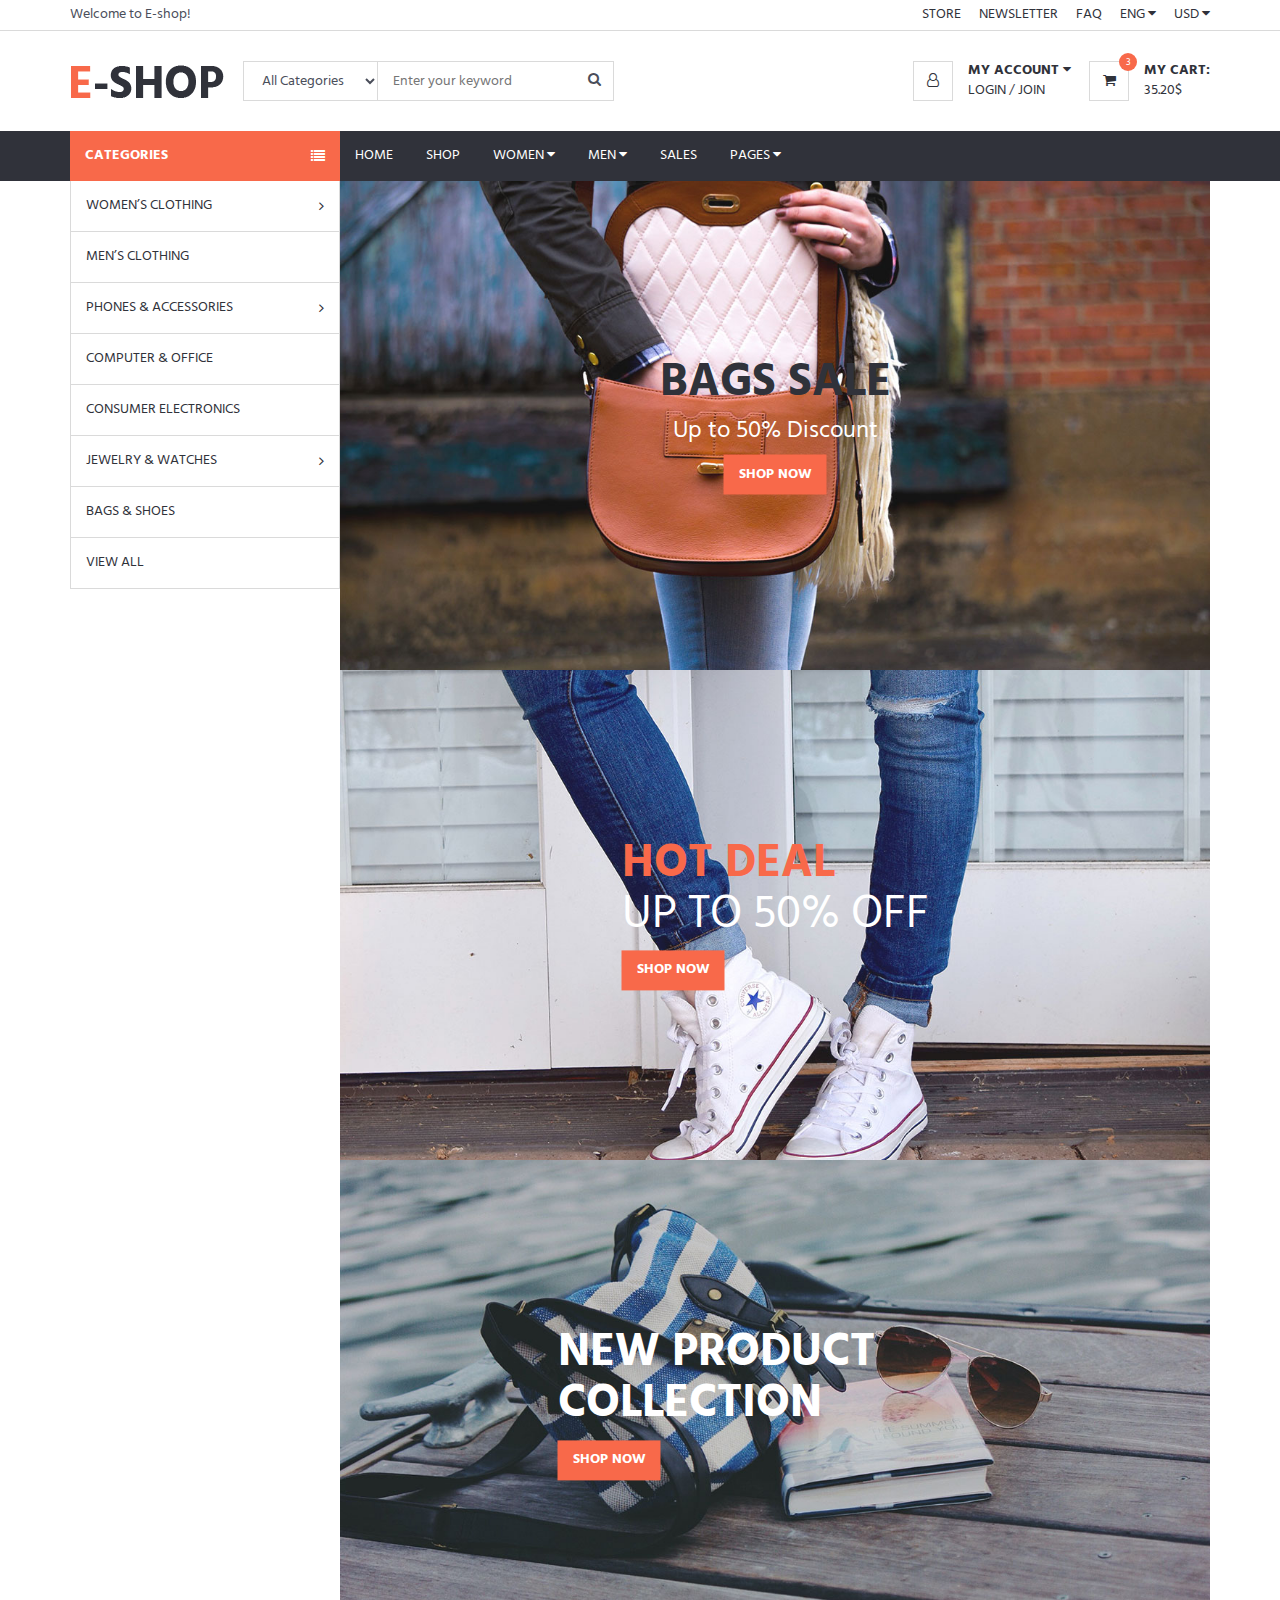
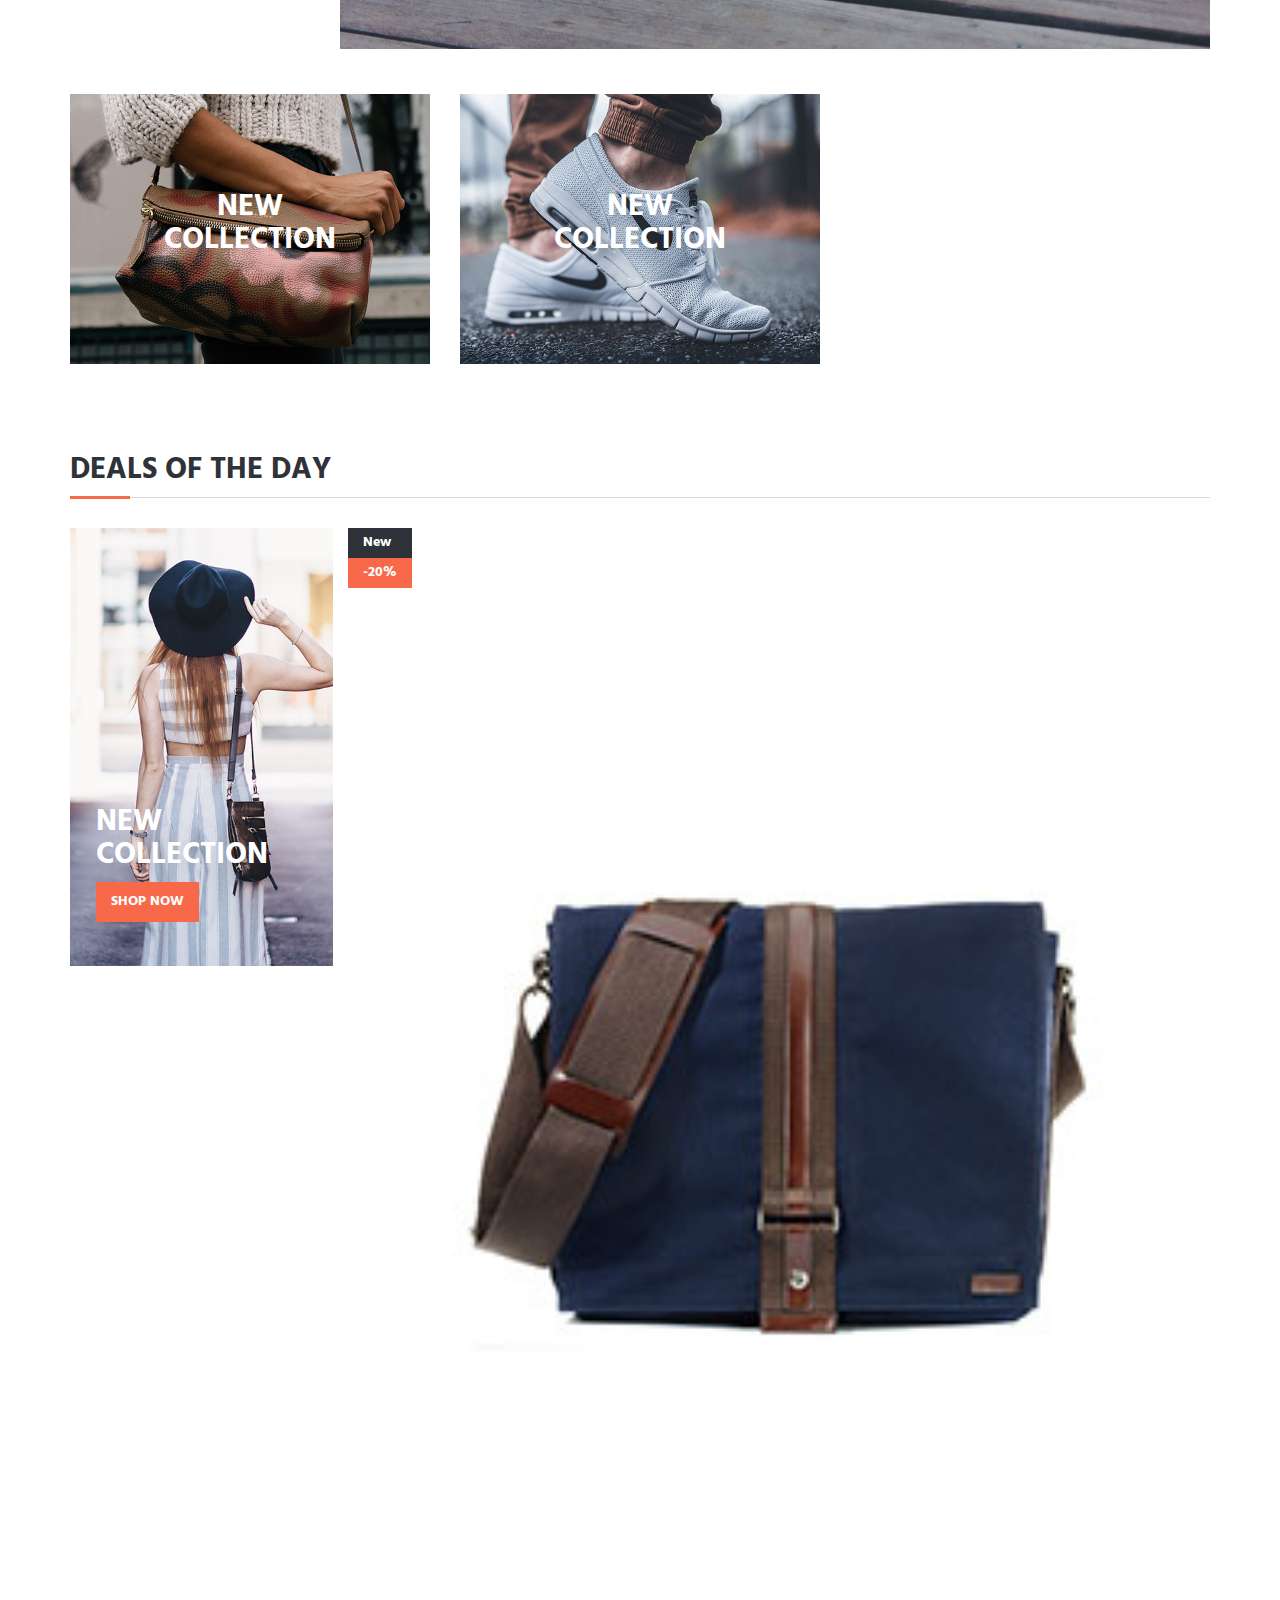
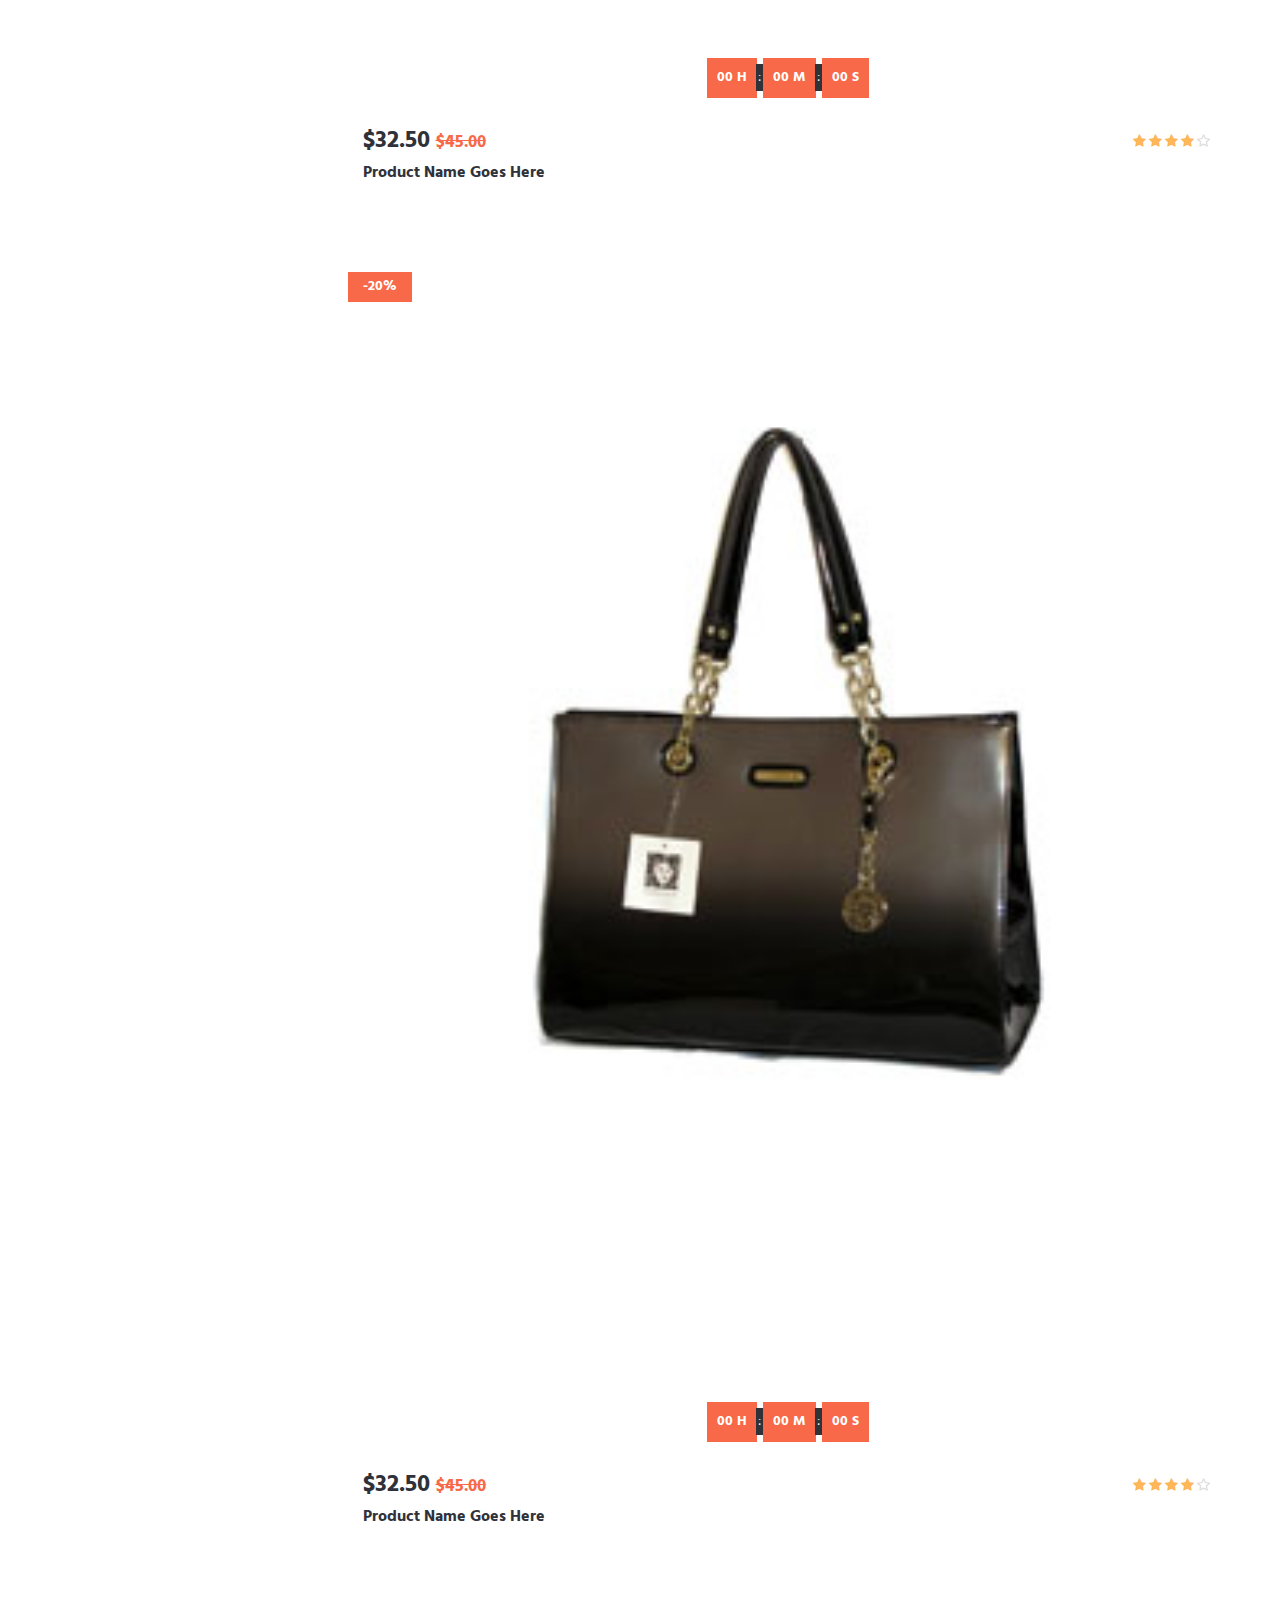
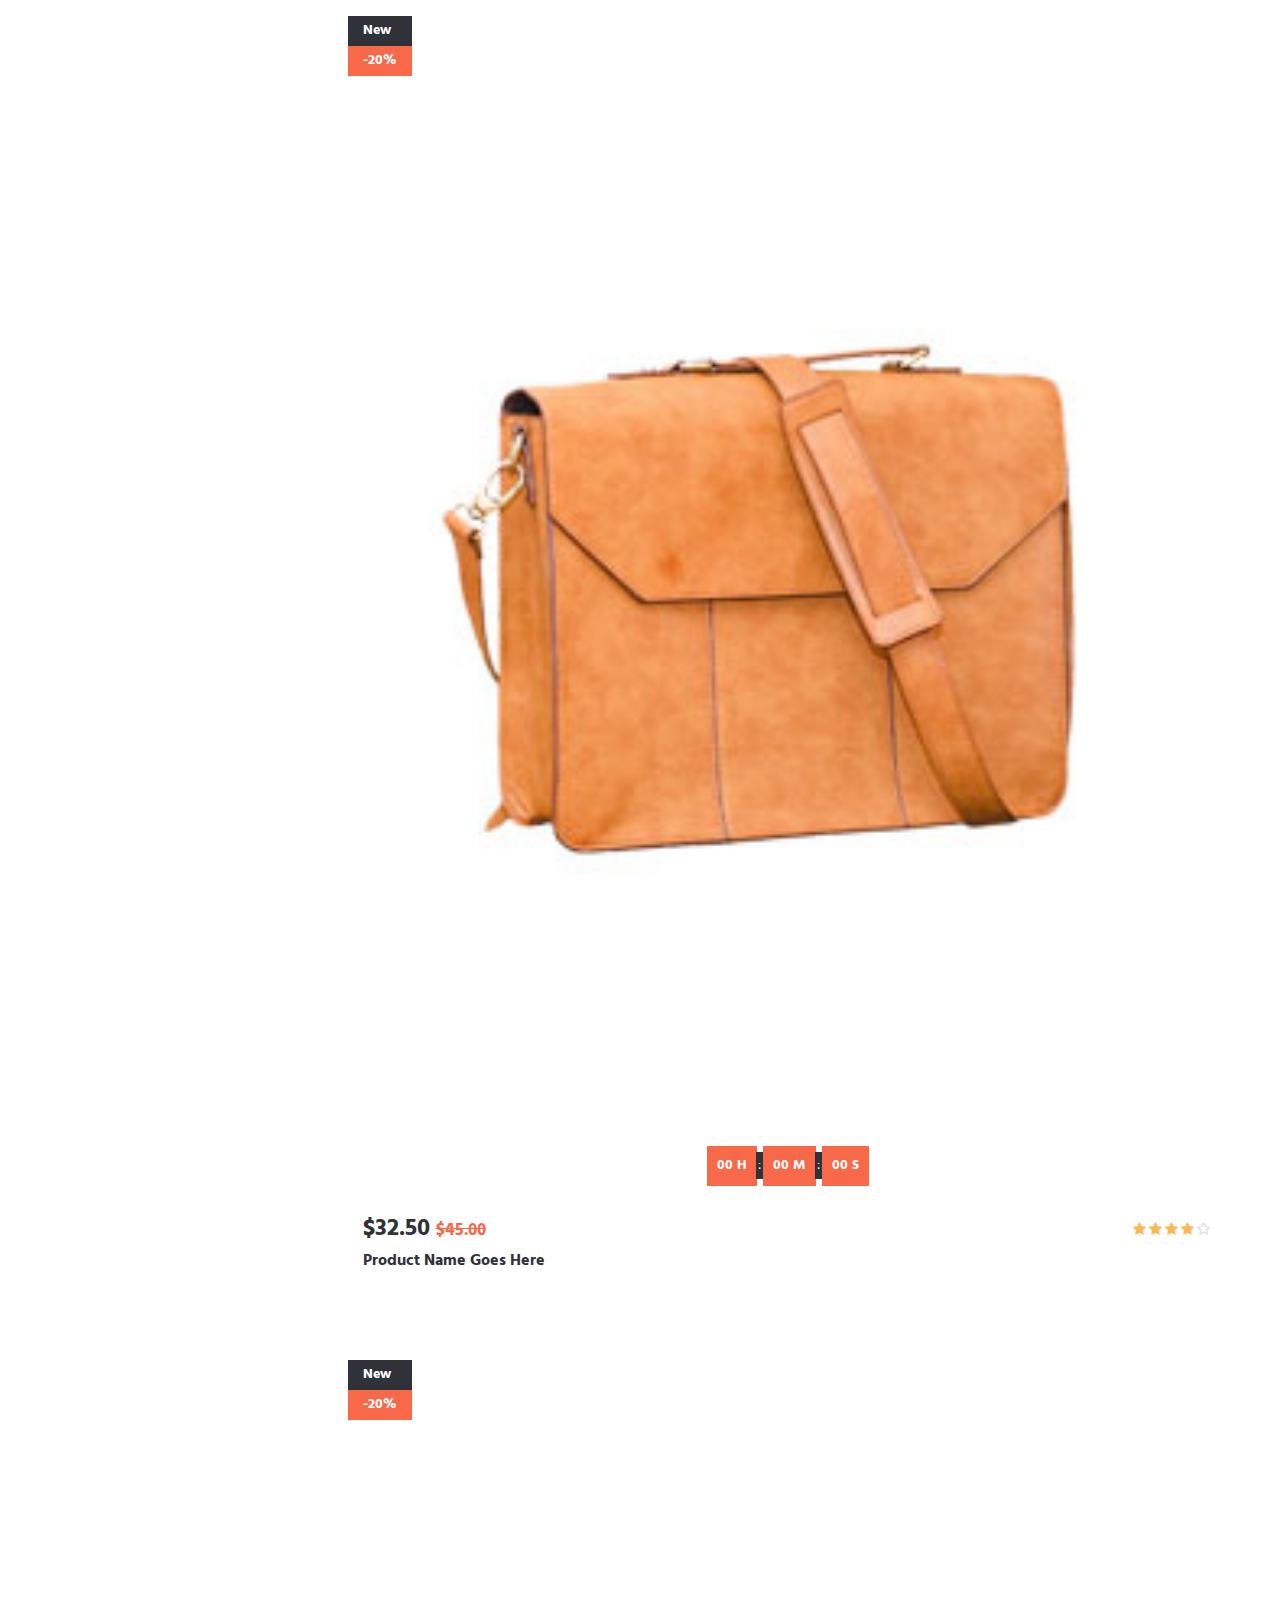
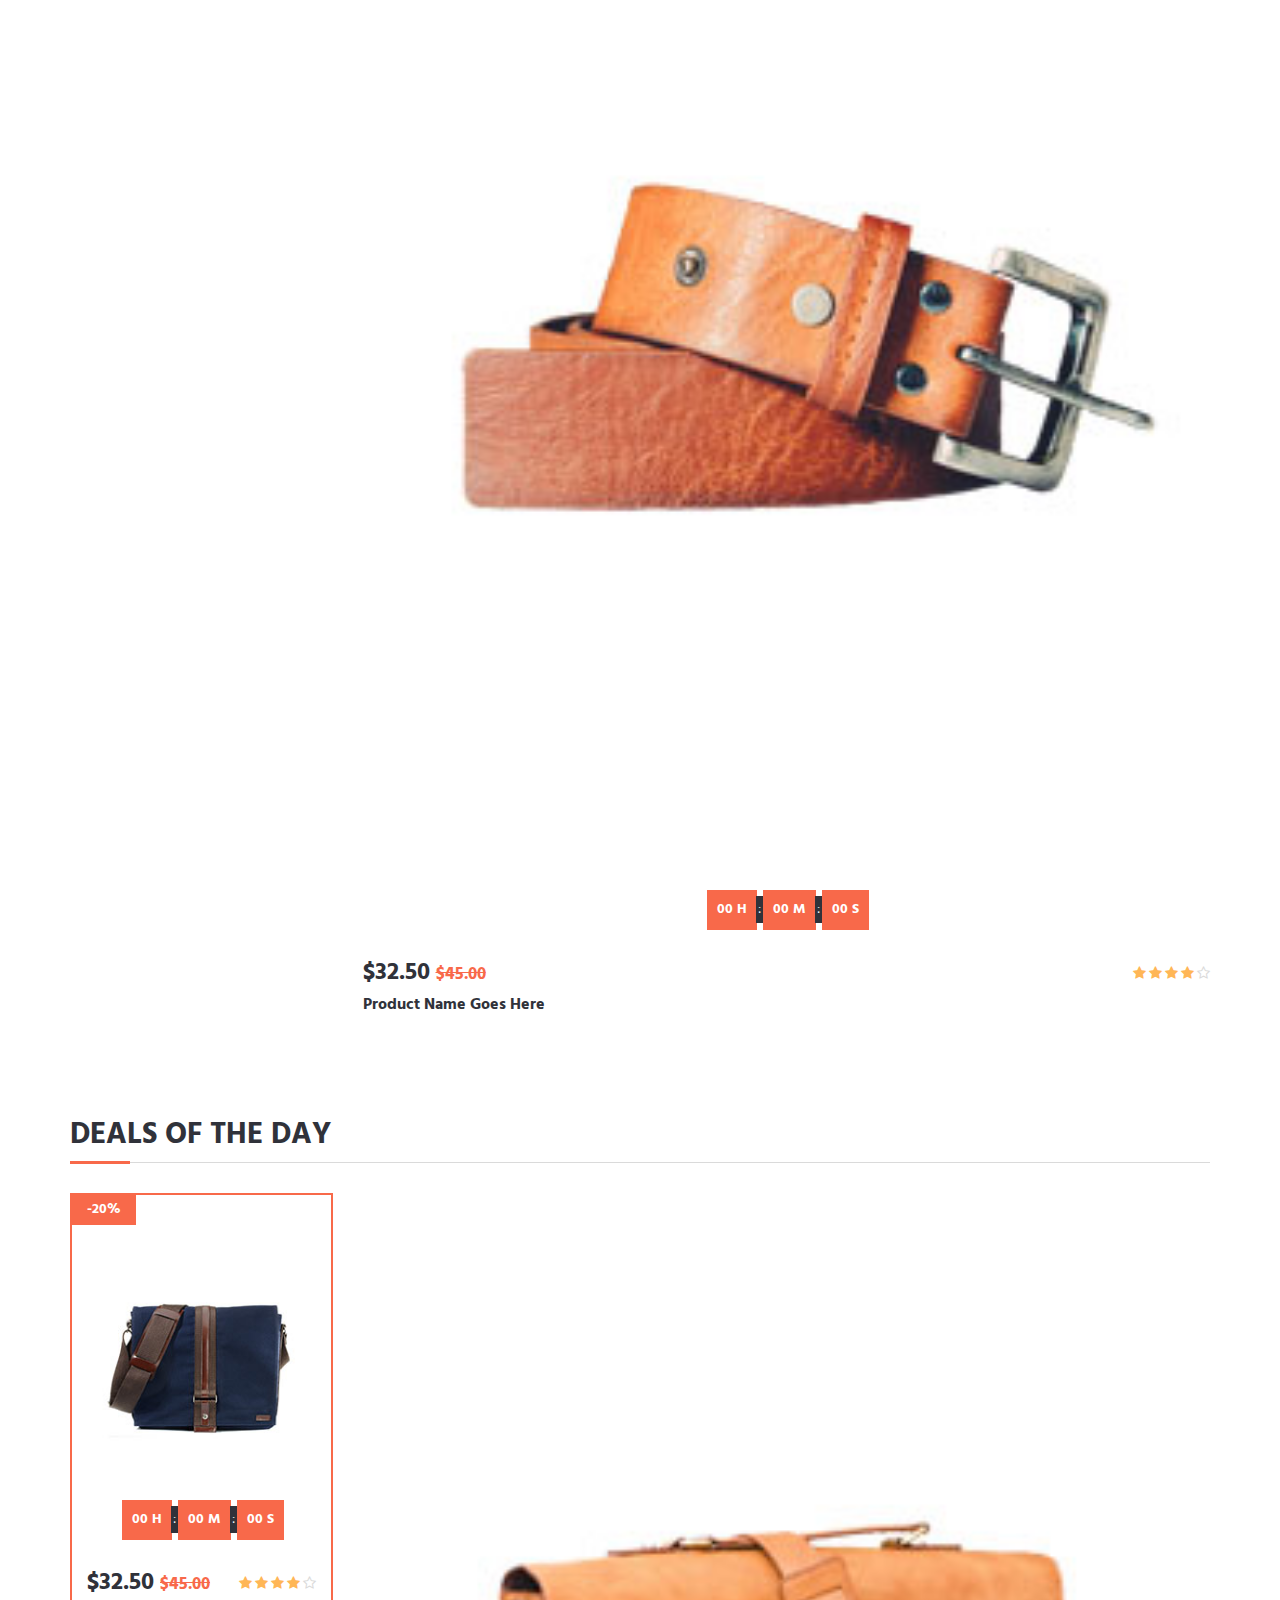
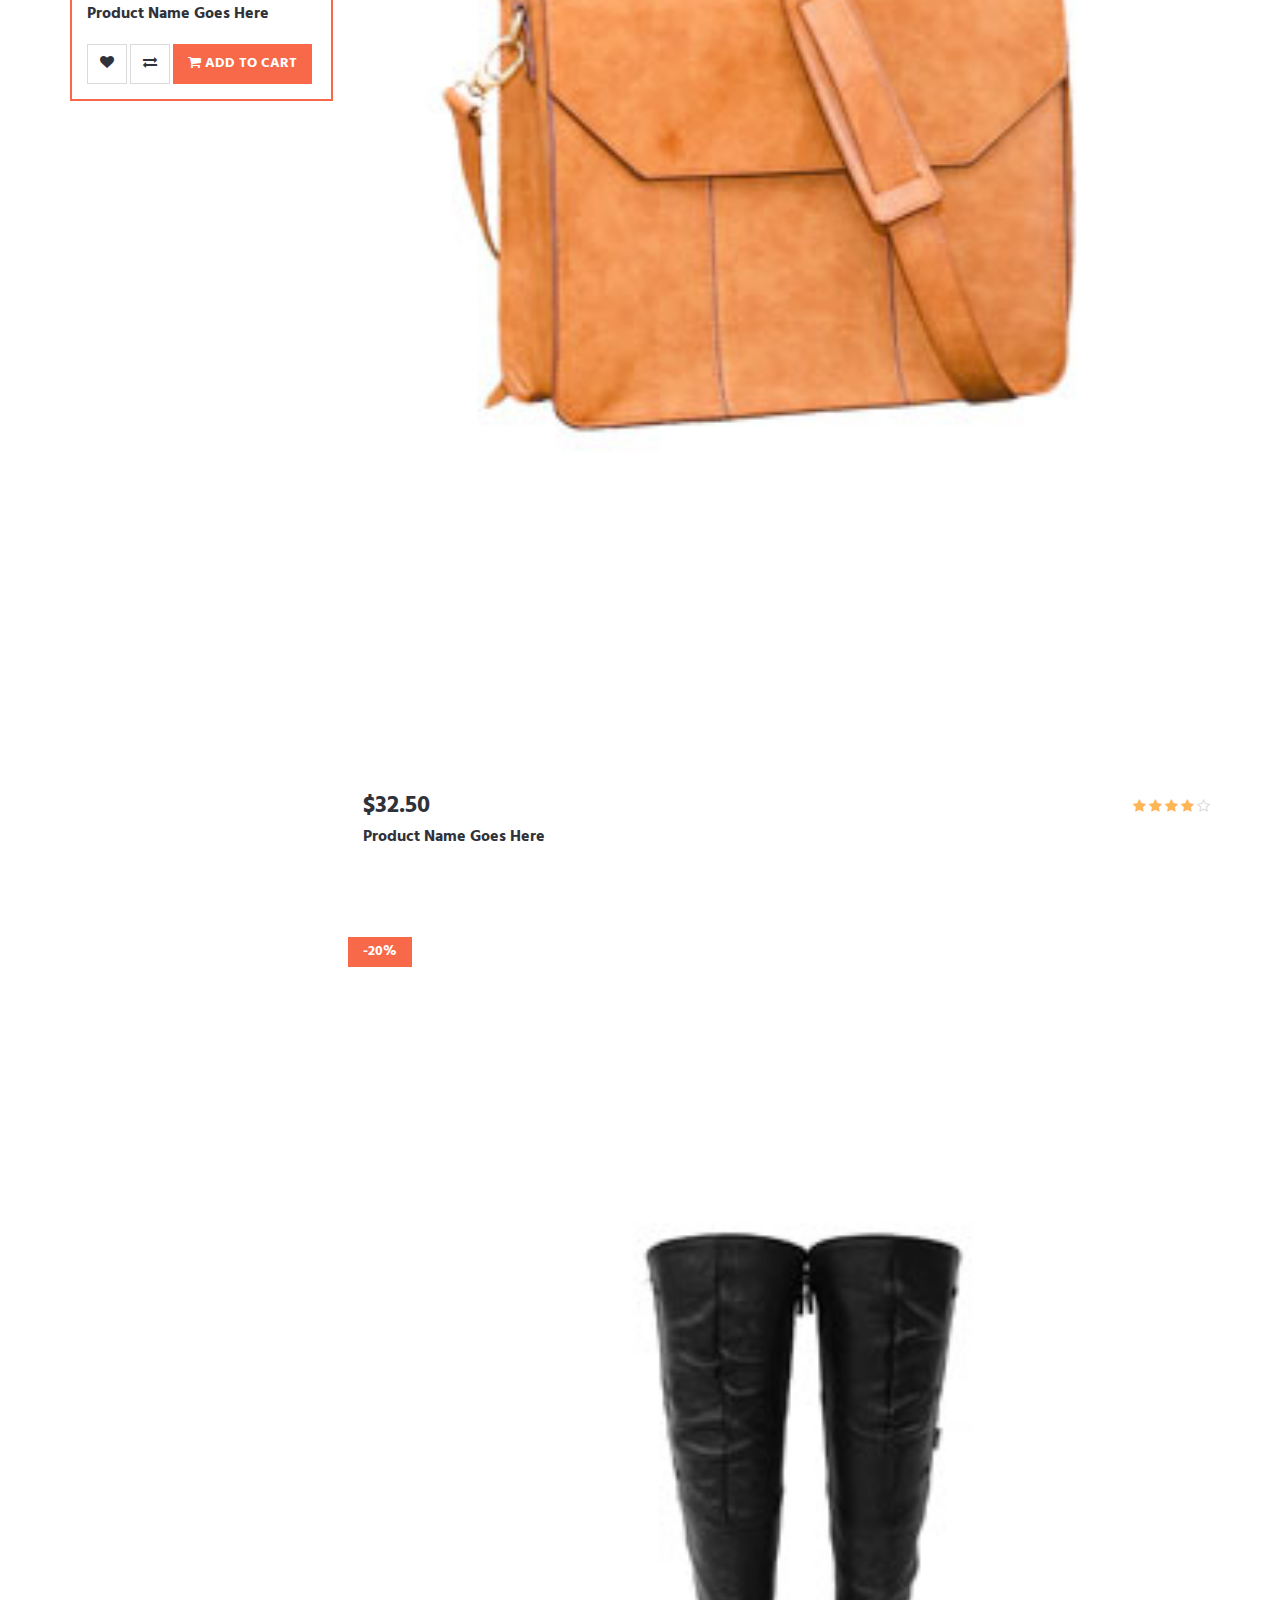
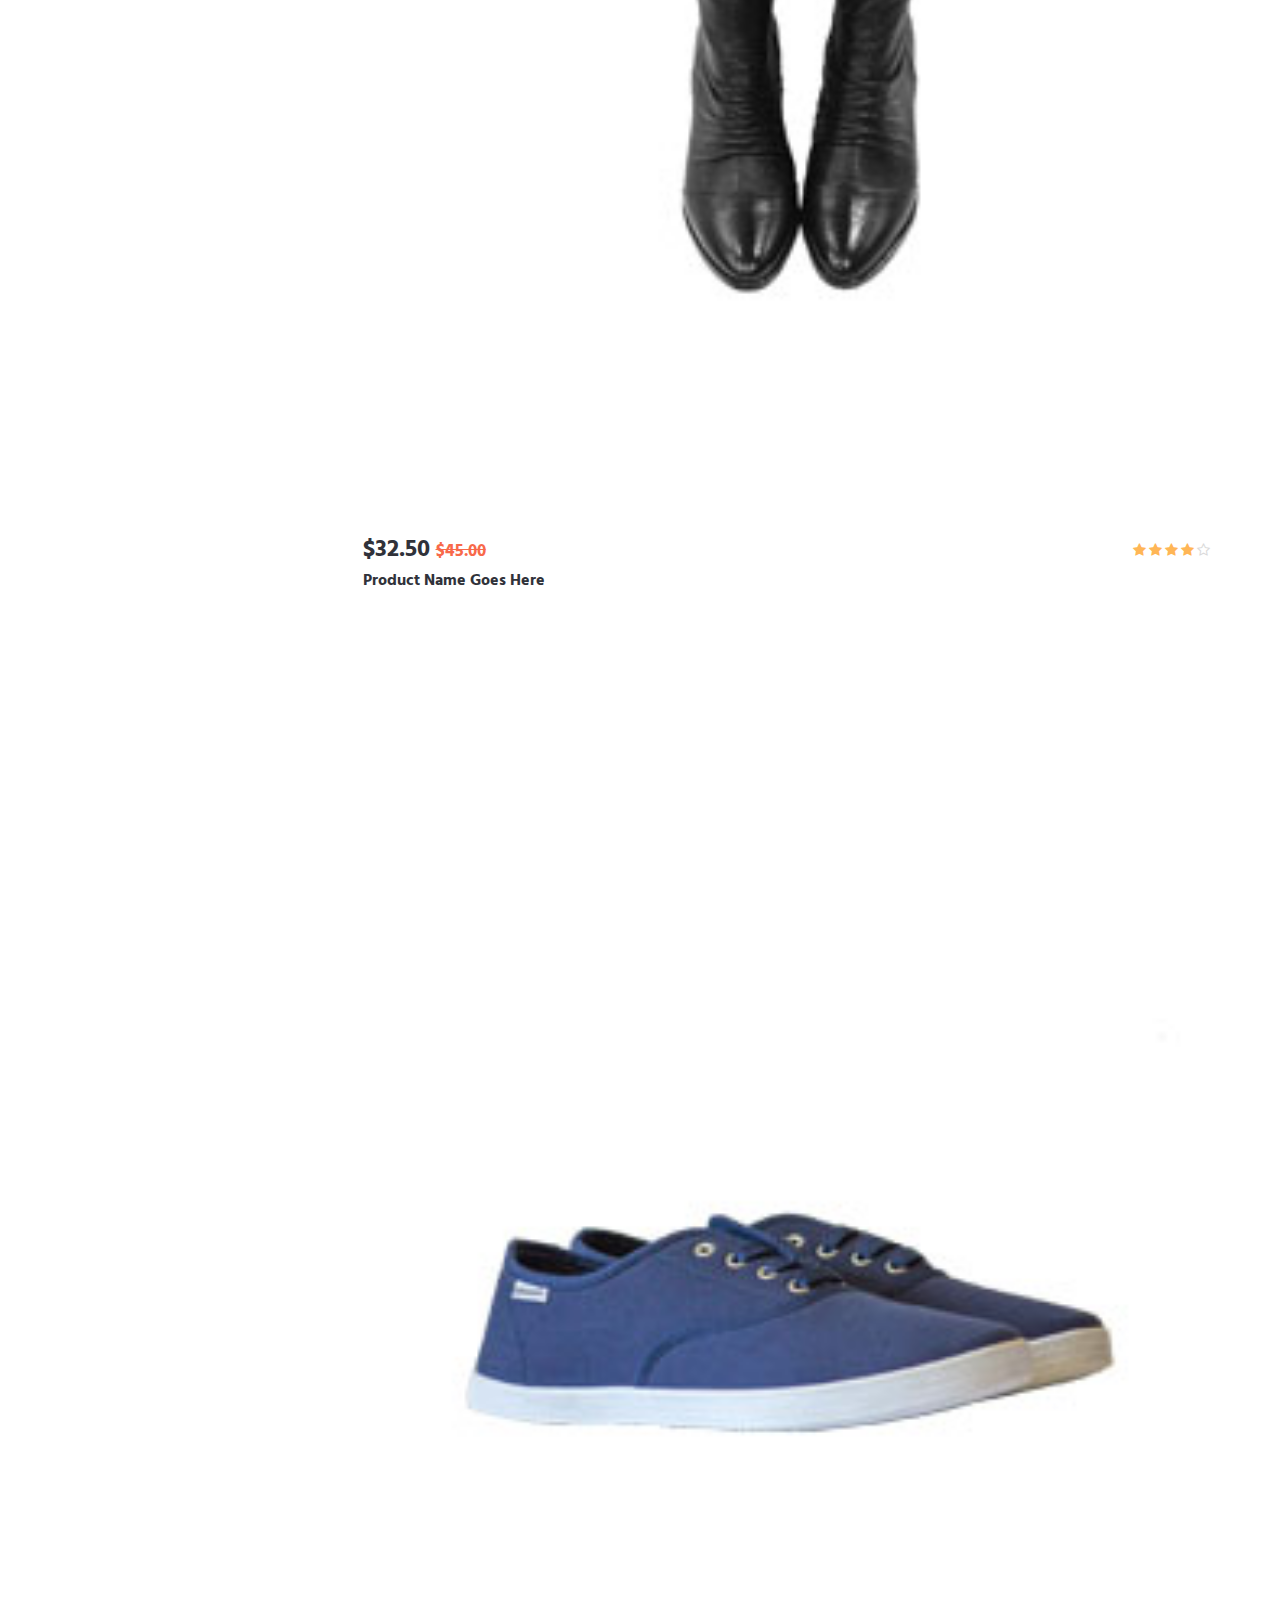
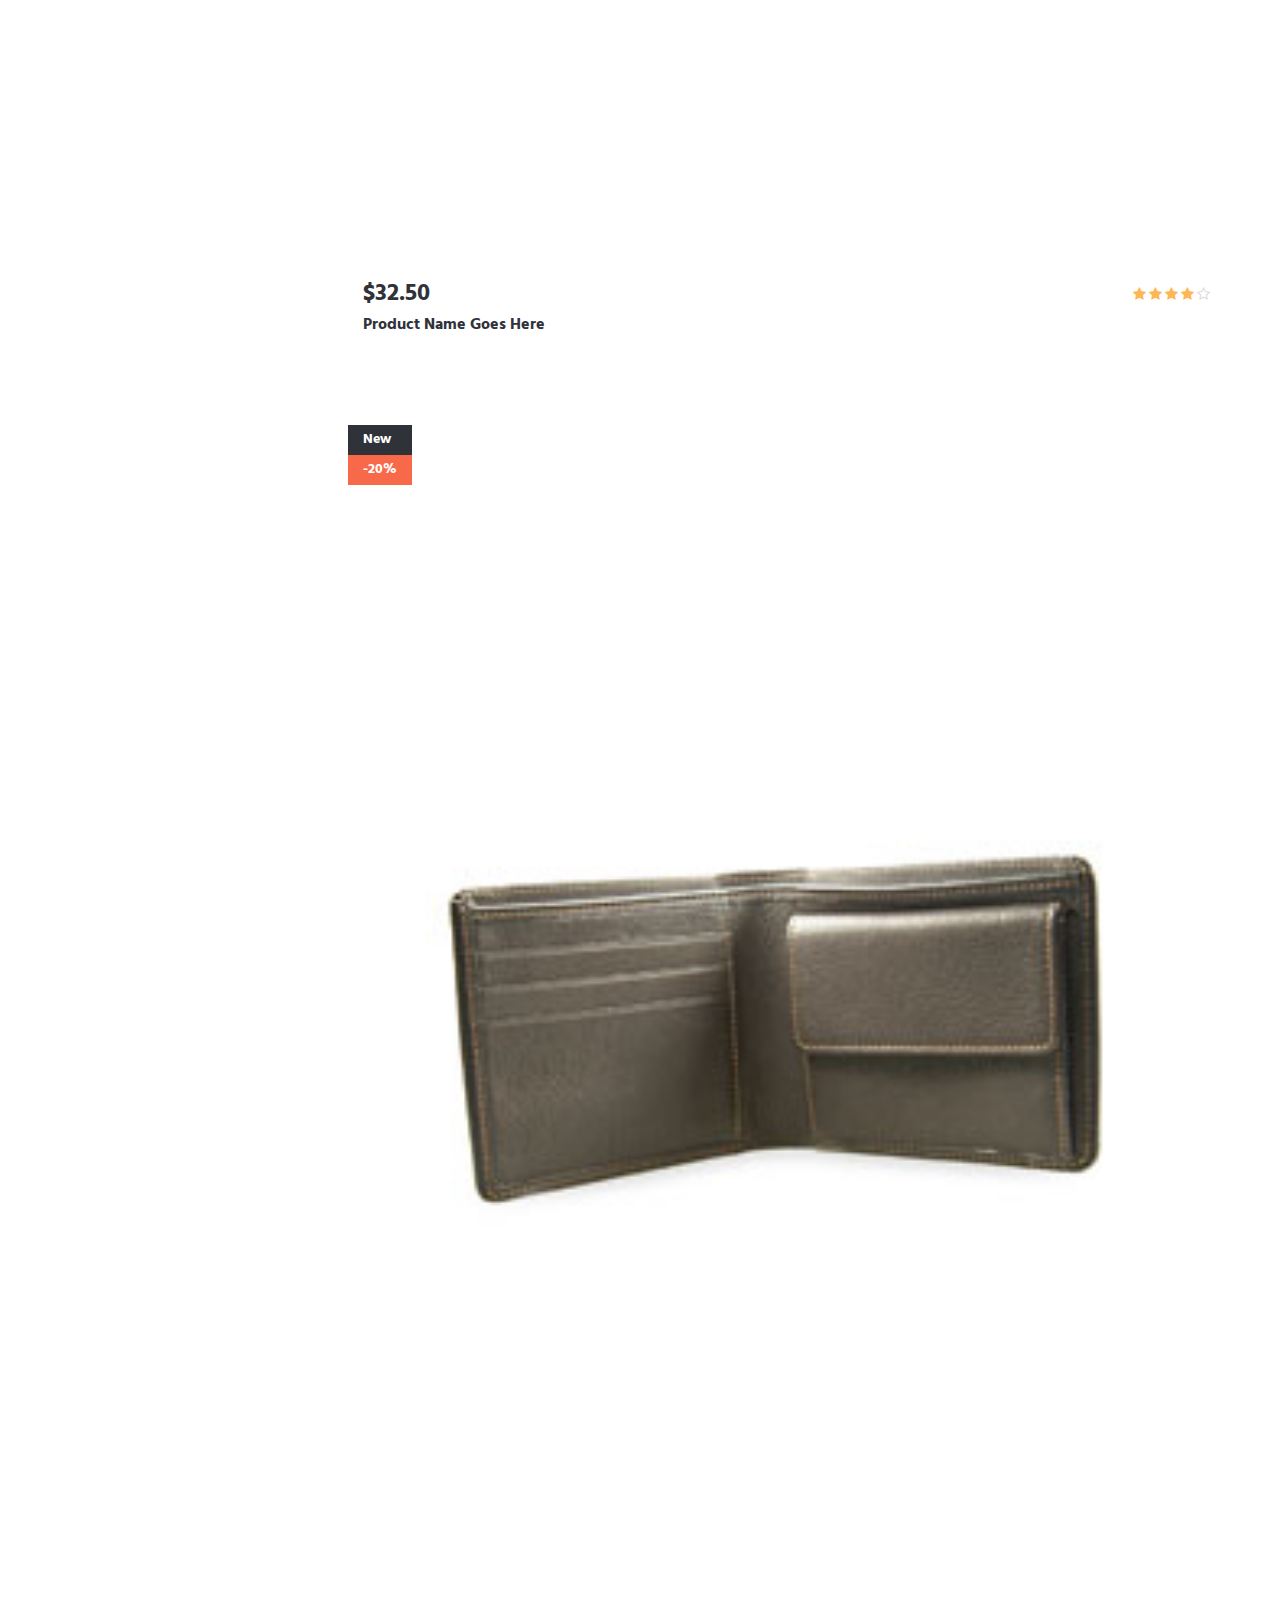
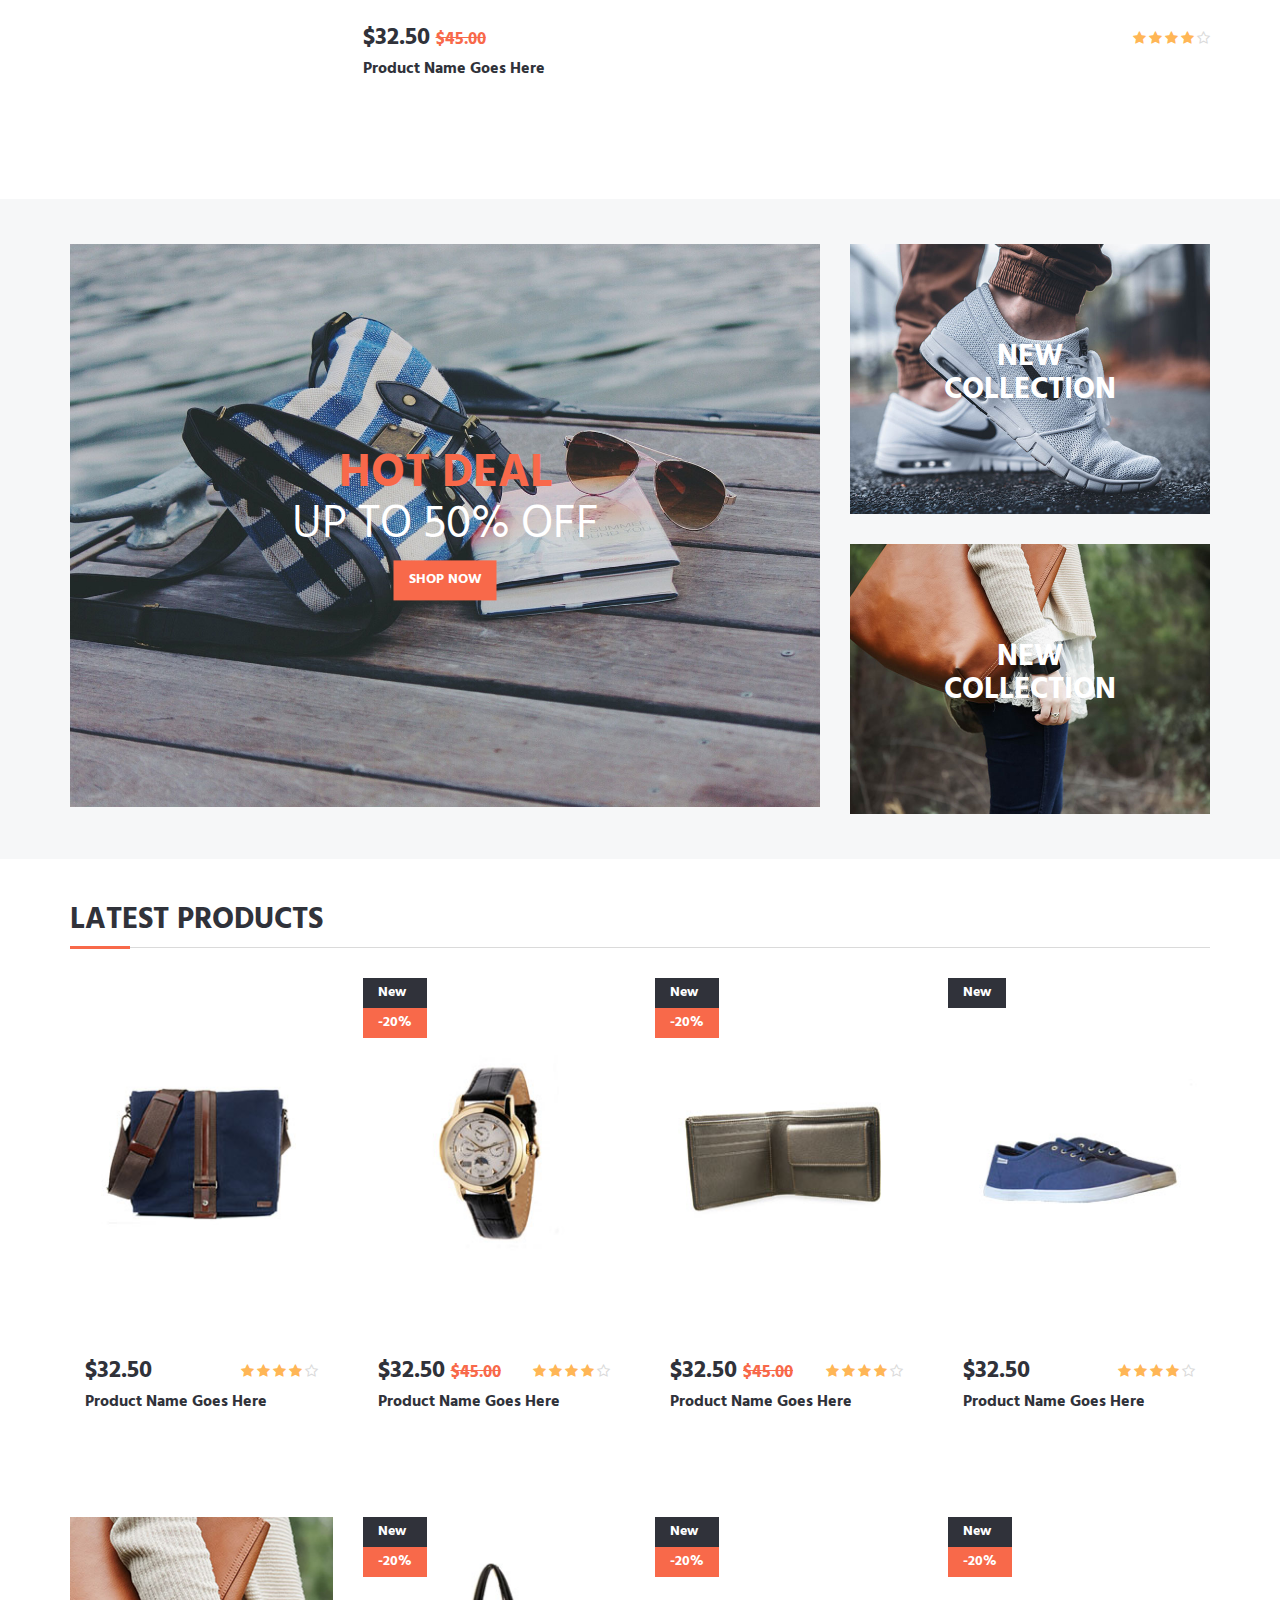
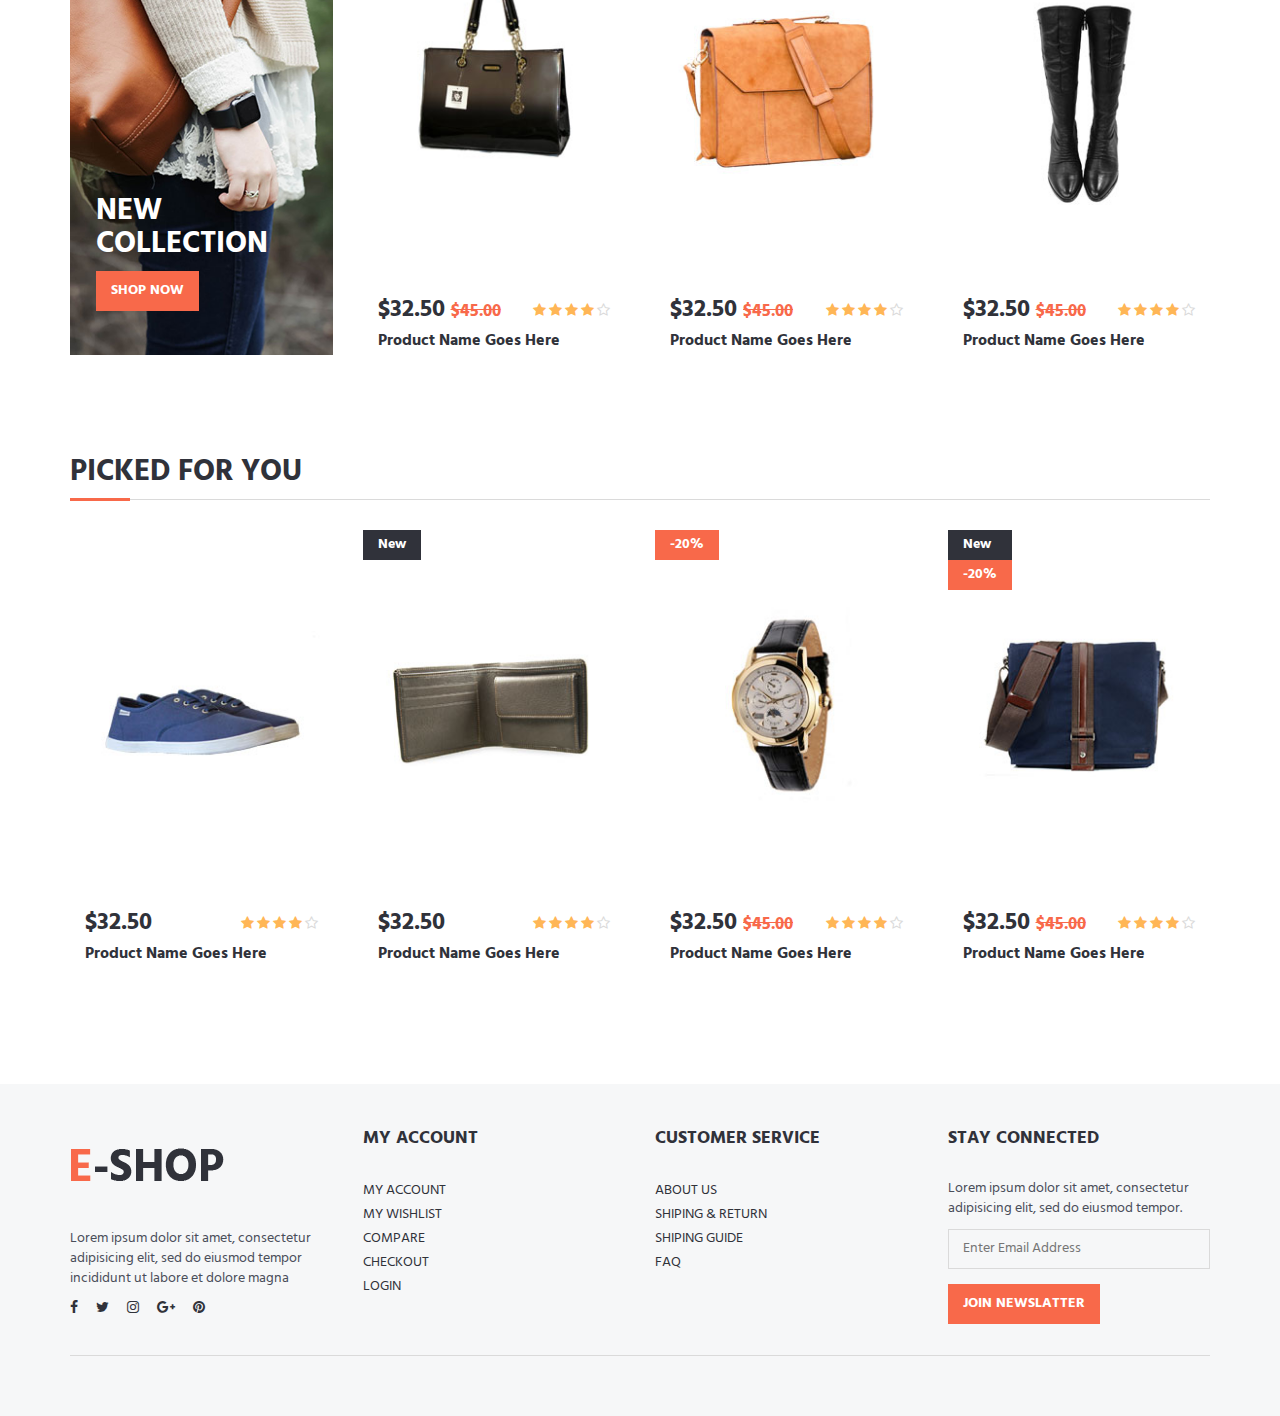
==== commit 8622658e: "working in login" ====
--- a/onliqst/src/main/resources/templates/index.html
+++ b/onliqst/src/main/resources/templates/index.html
@@ -1,32 +1,29 @@
 <!DOCTYPE html>
-<html lang="en">
+<html lang="en" xmlns:th="http://www.thymeleaf.org">
 
 <head>
-	<meta charset="utf-8">
-	<meta http-equiv="X-UA-Compatible" content="IE=edge">
-	<meta name="viewport" content="width=device-width, initial-scale=1">
+
 	<!-- The above 3 meta tags *must* come first in the head; any other head content must come *after* these tags -->
-
-	<title>E-SHOP HTML Template</title>
+	<div th:replace="fragments/header :: header"></div>
 
 	<!-- Google font -->
 	<link href="https://fonts.googleapis.com/css?family=Hind:400,700" rel="stylesheet">
 
 	<!-- Bootstrap -->
-	<link type="text/css" rel="stylesheet" href="css/bootstrap.min.css" />
+	<link type="text/css" rel="stylesheet" href="../../webapp/resources/css/bootstrap.min.css" th:href="@{css/bootstrap.min.css}" />
 
 	<!-- Slick -->
-	<link type="text/css" rel="stylesheet" href="css/slick.css" />
-	<link type="text/css" rel="stylesheet" href="css/slick-theme.css" />
+	<link type="text/css" rel="stylesheet" href="../../webapp/resources/css/slick.css" th:href="@{/css/slick.css}"/>
+	<link type="text/css" rel="stylesheet" href="../../webapp/resources/css/slick-theme.css" th:href="@{/css/slick-theme.css}"/>
 
 	<!-- nouislider -->
-	<link type="text/css" rel="stylesheet" href="css/nouislider.min.css" />
+	<link type="text/css" rel="stylesheet" href="../../webapp/resources/css/nouislider.min.css" th:href="@{/css/nouislider.css}" />
 
 	<!-- Font Awesome Icon -->
-	<link rel="stylesheet" href="css/font-awesome.min.css">
+	<link rel="stylesheet" href="../../webapp/resources/css/font-awesome.min.css" th:href="@{/css/font-awesome.min.css}">
 
 	<!-- Custom stlylesheet -->
-	<link type="text/css" rel="stylesheet" href="css/style.css" />
+	<link type="text/css" rel="stylesheet" href="../../webapp/resources/css/style.css" th:href="@{/css/style.css}" />
 
 	<!-- HTML5 shim and Respond.js for IE8 support of HTML5 elements and media queries -->
 	<!-- WARNING: Respond.js doesn't work if you view the page via file:// -->
@@ -80,7 +77,7 @@
 					<!-- Logo -->
 					<div class="header-logo">
 						<a class="logo" href="#">
-							<img src="./img/logo.png" alt="">
+							<img src="../../webapp/resources/img/logo.png" th:src="@{/img/logo.png}" alt="">
 						</a>
 					</div>
 					<!-- /Logo -->
@@ -137,7 +134,7 @@
 									<div class="shopping-cart-list">
 										<div class="product product-widget">
 											<div class="product-thumb">
-												<img src="./img/thumb-product01.jpg" alt="">
+												<img src="../../webapp/resources/img/thumb-product01.jpg" th:src="@{/img/thumb-product01.jpg}" alt="">
 											</div>
 											<div class="product-body">
 												<h3 class="product-price">$32.50 <span class="qty">x3</span></h3>
@@ -147,7 +144,7 @@
 										</div>
 										<div class="product product-widget">
 											<div class="product-thumb">
-												<img src="./img/thumb-product01.jpg" alt="">
+												<img src="../../webapp/resources/img/thumb-product01.jpg"  th:src="@{/img/thumb-product01.jpg}" alt="">
 											</div>
 											<div class="product-body">
 												<h3 class="product-price">$32.50 <span class="qty">x3</span></h3>
@@ -232,7 +229,7 @@
 									<div class="col-md-12">
 										<hr>
 										<a class="banner banner-1" href="#">
-											<img src="./img/banner05.jpg" alt="">
+											<img src="../../webapp/resources/img/banner05.jpg" th:src="@{/img/banner05.jpg}" alt="">
 											<div class="banner-caption text-center">
 												<h2 class="white-color">NEW COLLECTION</h2>
 												<h3 class="white-color font-weak">HOT DEAL</h3>
@@ -291,7 +288,7 @@
 									</div>
 									<div class="col-md-4 hidden-sm hidden-xs">
 										<a class="banner banner-2" href="#">
-											<img src="./img/banner04.jpg" alt="">
+											<img src="../../webapp/resources/img/banner04.jpg" th:src="@{/img/banner04.jpg}" alt="">
 											<div class="banner-caption">
 												<h3 class="white-color">NEW<br>COLLECTION</h3>
 											</div>
@@ -429,7 +426,7 @@
 									<div class="col-md-12">
 										<hr>
 										<a class="banner banner-1" href="#">
-											<img src="./img/banner05.jpg" alt="">
+											<img src="../../webapp/resources/img/banner05.jpg" th:src="@{/img/banner05.jpg}" alt="">
 											<div class="banner-caption text-center">
 												<h2 class="white-color">NEW COLLECTION</h2>
 												<h3 class="white-color font-weak">HOT DEAL</h3>
@@ -445,7 +442,7 @@
 									<div class="col-md-3">
 										<div class="hidden-sm hidden-xs">
 											<a class="banner banner-1" href="#">
-												<img src="./img/banner06.jpg" alt="">
+												<img src="../../webapp/resources/img/banner06.jpg" th:src="@{/img/banner06.jpg}" alt="">
 												<div class="banner-caption text-center">
 													<h3 class="white-color text-uppercase">Women’s</h3>
 												</div>
@@ -465,7 +462,7 @@
 									<div class="col-md-3">
 										<div class="hidden-sm hidden-xs">
 											<a class="banner banner-1" href="#">
-												<img src="./img/banner07.jpg" alt="">
+												<img src="../../webapp/resources/img/banner07.jpg" th:src="@{/img/banner07.jpg}" alt="">
 												<div class="banner-caption text-center">
 													<h3 class="white-color text-uppercase">Men’s</h3>
 												</div>
@@ -485,7 +482,7 @@
 									<div class="col-md-3">
 										<div class="hidden-sm hidden-xs">
 											<a class="banner banner-1" href="#">
-												<img src="./img/banner08.jpg" alt="">
+												<img src="../../webapp/resources/img/banner08.jpg" th:src="@{/img/banner08.jpg}" alt="">
 												<div class="banner-caption text-center">
 													<h3 class="white-color text-uppercase">Accessories</h3>
 												</div>
@@ -505,7 +502,7 @@
 									<div class="col-md-3">
 										<div class="hidden-sm hidden-xs">
 											<a class="banner banner-1" href="#">
-												<img src="./img/banner09.jpg" alt="">
+												<img src="../../webapp/resources/img/banner09.jpg" th:src="@{/img/banner09.jpg}" alt="">
 												<div class="banner-caption text-center">
 													<h3 class="white-color text-uppercase">Bags</h3>
 												</div>
@@ -553,7 +550,7 @@
 				<div id="home-slick">
 					<!-- banner -->
 					<div class="banner banner-1">
-						<img src="./img/banner01.jpg" alt="">
+						<img src="../../webapp/resources/img/banner01.jpg" th:src="@{/img/banner01.jpg}" alt="">
 						<div class="banner-caption text-center">
 							<h1>Bags sale</h1>
 							<h3 class="white-color font-weak">Up to 50% Discount</h3>
@@ -564,7 +561,7 @@
 
 					<!-- banner -->
 					<div class="banner banner-1">
-						<img src="./img/banner02.jpg" alt="">
+						<img src="../../webapp/resources/img/banner02.jpg" th:src="@{/img/banner02.jpg}" alt="">
 						<div class="banner-caption">
 							<h1 class="primary-color">HOT DEAL<br><span class="white-color font-weak">Up to 50% OFF</span></h1>
 							<button class="primary-btn">Shop Now</button>
@@ -574,7 +571,7 @@
 
 					<!-- banner -->
 					<div class="banner banner-1">
-						<img src="./img/banner03.jpg" alt="">
+						<img src="../../webapp/resources/img/banner03.jpg" th:src="@{/img/banner04.jpg}" alt="">
 						<div class="banner-caption">
 							<h1 class="white-color">New Product <span>Collection</span></h1>
 							<button class="primary-btn">Shop Now</button>
@@ -599,7 +596,7 @@
 				<!-- banner -->
 				<div class="col-md-4 col-sm-6">
 					<a class="banner banner-1" href="#">
-						<img src="./img/banner10.jpg" alt="">
+						<img src="../../webapp/resources/img/banner10.jpg" th:src="@{/img/banner10.jpg}" alt="">
 						<div class="banner-caption text-center">
 							<h2 class="white-color">NEW COLLECTION</h2>
 						</div>
@@ -610,7 +607,7 @@
 				<!-- banner -->
 				<div class="col-md-4 col-sm-6">
 					<a class="banner banner-1" href="#">
-						<img src="./img/banner11.jpg" alt="">
+						<img src="../../webapp/resources/img/banner11.jpg" th:src="@{/img/banner11.jpg}" alt="">
 						<div class="banner-caption text-center">
 							<h2 class="white-color">NEW COLLECTION</h2>
 						</div>
@@ -621,7 +618,7 @@
 				<!-- banner -->
 				<div class="col-md-4 col-md-offset-0 col-sm-6 col-sm-offset-3">
 					<a class="banner banner-1" href="#">
-						<img src="./img/banner12.jpg" alt="">
+						<link src="../../webapp/resources/img/banner12.jpg" th:src="@{/img/banner12.jpg}" alt="">
 						<div class="banner-caption text-center">
 							<h2 class="white-color">NEW COLLECTION</h2>
 						</div>
@@ -656,7 +653,7 @@
 				<!-- banner -->
 				<div class="col-md-3 col-sm-6 col-xs-6">
 					<div class="banner banner-2">
-						<img src="./img/banner14.jpg" alt="">
+						<img src="../../webapp/resources/img/banner14.jpg" th:src="@{/img/banner14.jpg}" alt="">
 						<div class="banner-caption">
 							<h2 class="white-color">NEW<br>COLLECTION</h2>
 							<button class="primary-btn">Shop Now</button>
@@ -682,7 +679,7 @@
 										<li><span>00 S</span></li>
 									</ul>
 									<button class="main-btn quick-view"><i class="fa fa-search-plus"></i> Quick view</button>
-									<img src="./img/product01.jpg" alt="">
+									<img src="../../webapp/resources/img/product01.jpg" th:src="@{/img/product01.jpg}"  alt="">
 								</div>
 								<div class="product-body">
 									<h3 class="product-price">$32.50 <del class="product-old-price">$45.00</del></h3>
@@ -715,7 +712,7 @@
 										<li><span>00 S</span></li>
 									</ul>
 									<button class="main-btn quick-view"><i class="fa fa-search-plus"></i> Quick view</button>
-									<img src="./img/product07.jpg" alt="">
+									<img src="../../webapp/resources/img/product07.jpg" th:src="@{/img/product07.jpg}" alt="">
 								</div>
 								<div class="product-body">
 									<h3 class="product-price">$32.50 <del class="product-old-price">$45.00</del></h3>
@@ -749,7 +746,7 @@
 										<li><span>00 S</span></li>
 									</ul>
 									<button class="main-btn quick-view"><i class="fa fa-search-plus"></i> Quick view</button>
-									<img src="./img/product06.jpg" alt="">
+									<img src="../../webapp/resources/img/product06.jpg" th:src="@{/img/product06.jpg}" alt="">
 								</div>
 								<div class="product-body">
 									<h3 class="product-price">$32.50 <del class="product-old-price">$45.00</del></h3>
@@ -783,7 +780,7 @@
 										<li><span>00 S</span></li>
 									</ul>
 									<button class="main-btn quick-view"><i class="fa fa-search-plus"></i> Quick view</button>
-									<img src="./img/product08.jpg" alt="">
+									<img src="../../webapp/resources/img/product08.jpg" th:src="@{/img/product08.jpg}" alt="">
 								</div>
 								<div class="product-body">
 									<h3 class="product-price">$32.50 <del class="product-old-price">$45.00</del></h3>
@@ -837,7 +834,7 @@
 								<li><span>00 S</span></li>
 							</ul>
 							<button class="main-btn quick-view"><i class="fa fa-search-plus"></i> Quick view</button>
-							<img src="./img/product01.jpg" alt="">
+							<img src="../../webapp/resources/img/product01.jpg" th:src="@{/img/product01.jpg}" alt="">
 						</div>
 						<div class="product-body">
 							<h3 class="product-price">$32.50 <del class="product-old-price">$45.00</del></h3>
@@ -867,7 +864,7 @@
 							<div class="product product-single">
 								<div class="product-thumb">
 									<button class="main-btn quick-view"><i class="fa fa-search-plus"></i> Quick view</button>
-									<img src="./img/product06.jpg" alt="">
+									<img src="../../webapp/resources/img/product06.jpg" th:src="@{/img/product06.jpg}" alt="">
 								</div>
 								<div class="product-body">
 									<h3 class="product-price">$32.50</h3>
@@ -895,7 +892,7 @@
 										<span class="sale">-20%</span>
 									</div>
 									<button class="main-btn quick-view"><i class="fa fa-search-plus"></i> Quick view</button>
-									<img src="./img/product05.jpg" alt="">
+									<img src="../../webapp/resources/img/product05.jpg" th:src="@{/img/product05.jpg}" alt="">
 								</div>
 								<div class="product-body">
 									<h3 class="product-price">$32.50 <del class="product-old-price">$45.00</del></h3>
@@ -920,7 +917,7 @@
 							<div class="product product-single">
 								<div class="product-thumb">
 									<button class="main-btn quick-view"><i class="fa fa-search-plus"></i> Quick view</button>
-									<img src="./img/product04.jpg" alt="">
+									<img src="../../webapp/resources/img/product04.jpg" th:src="@{/img/product04.jpg}" alt="">
 								</div>
 								<div class="product-body">
 									<h3 class="product-price">$32.50</h3>
@@ -949,7 +946,7 @@
 										<span class="sale">-20%</span>
 									</div>
 									<button class="main-btn quick-view"><i class="fa fa-search-plus"></i> Quick view</button>
-									<img src="./img/product03.jpg" alt="">
+									<img src="../../webapp/resources/img/product03.jpg" th:src="@{/img/product03.jpg}" alt="">
 								</div>
 								<div class="product-body">
 									<h3 class="product-price">$32.50 <del class="product-old-price">$45.00</del></h3>
@@ -990,7 +987,7 @@
 				<!-- banner -->
 				<div class="col-md-8">
 					<div class="banner banner-1">
-						<img src="./img/banner13.jpg" alt="">
+						<img src="../../webapp/resources/img/banner13.jpg" th:src="@{/img/banner13.jpg}" alt="">
 						<div class="banner-caption text-center">
 							<h1 class="primary-color">HOT DEAL<br><span class="white-color font-weak">Up to 50% OFF</span></h1>
 							<button class="primary-btn">Shop Now</button>
@@ -1002,7 +999,7 @@
 				<!-- banner -->
 				<div class="col-md-4 col-sm-6">
 					<a class="banner banner-1" href="#">
-						<img src="./img/banner11.jpg" alt="">
+						<img src="../../webapp/resources/img/banner11.jpg" th:src="@{/img/banner11.jpg}" alt="">
 						<div class="banner-caption text-center">
 							<h2 class="white-color">NEW COLLECTION</h2>
 						</div>
@@ -1013,7 +1010,7 @@
 				<!-- banner -->
 				<div class="col-md-4 col-sm-6">
 					<a class="banner banner-1" href="#">
-						<img src="./img/banner12.jpg" alt="">
+						<img src="../../webapp/resources/img/banner12.jpg" th:src="@{/img/banner12.jpg}" alt="">
 						<div class="banner-caption text-center">
 							<h2 class="white-color">NEW COLLECTION</h2>
 						</div>
@@ -1046,7 +1043,7 @@
 					<div class="product product-single">
 						<div class="product-thumb">
 							<button class="main-btn quick-view"><i class="fa fa-search-plus"></i> Quick view</button>
-							<img src="./img/product01.jpg" alt="">
+							<img src="../../webapp/resources/img/product01.jpg" th:src="@{/img/product01.jpg}" alt="">
 						</div>
 						<div class="product-body">
 							<h3 class="product-price">$32.50</h3>
@@ -1077,7 +1074,7 @@
 								<span class="sale">-20%</span>
 							</div>
 							<button class="main-btn quick-view"><i class="fa fa-search-plus"></i> Quick view</button>
-							<img src="./img/product02.jpg" alt="">
+							<img src="../../webapp/resources/img/product02.jpg" th:src="@{/img/product02.jpg}" alt="">
 						</div>
 						<div class="product-body">
 							<h3 class="product-price">$32.50 <del class="product-old-price">$45.00</del></h3>
@@ -1108,7 +1105,7 @@
 								<span class="sale">-20%</span>
 							</div>
 							<button class="main-btn quick-view"><i class="fa fa-search-plus"></i> Quick view</button>
-							<img src="./img/product03.jpg" alt="">
+							<img src="../../webapp/resources/img/product03.jpg" th:src="@{/img/product03.jpg}" alt="">
 						</div>
 						<div class="product-body">
 							<h3 class="product-price">$32.50 <del class="product-old-price">$45.00</del></h3>
@@ -1138,7 +1135,7 @@
 								<span>New</span>
 							</div>
 							<button class="main-btn quick-view"><i class="fa fa-search-plus"></i> Quick view</button>
-							<img src="./img/product04.jpg" alt="">
+							<img src="../../webapp/resources/img/product04.jpg" th:src="@{/img/product04.jpg}" alt="">
 						</div>
 						<div class="product-body">
 							<h3 class="product-price">$32.50</h3>
@@ -1167,7 +1164,7 @@
 				<!-- banner -->
 				<div class="col-md-3 col-sm-6 col-xs-6">
 					<div class="banner banner-2">
-						<img src="./img/banner15.jpg" alt="">
+						<img src="../../webapp/resources/img/banner15.jpg" th:src="@{/img/banner15.jpg}" alt="">
 						<div class="banner-caption">
 							<h2 class="white-color">NEW<br>COLLECTION</h2>
 							<button class="primary-btn">Shop Now</button>
@@ -1185,7 +1182,7 @@
 								<span class="sale">-20%</span>
 							</div>
 							<button class="main-btn quick-view"><i class="fa fa-search-plus"></i> Quick view</button>
-							<img src="./img/product07.jpg" alt="">
+							<img src="../../webapp/resources/img/product07.jpg" th:src="@{/img/product07.jpg}" alt="">
 						</div>
 						<div class="product-body">
 							<h3 class="product-price">$32.50 <del class="product-old-price">$45.00</del></h3>
@@ -1216,7 +1213,7 @@
 								<span class="sale">-20%</span>
 							</div>
 							<button class="main-btn quick-view"><i class="fa fa-search-plus"></i> Quick view</button>
-							<img src="./img/product06.jpg" alt="">
+							<img src="../../webapp/resources/img/product06.jpg" th:src="@{/img/product06.jpg}" alt="">
 						</div>
 						<div class="product-body">
 							<h3 class="product-price">$32.50 <del class="product-old-price">$45.00</del></h3>
@@ -1247,7 +1244,7 @@
 								<span class="sale">-20%</span>
 							</div>
 							<button class="main-btn quick-view"><i class="fa fa-search-plus"></i> Quick view</button>
-							<img src="./img/product05.jpg" alt="">
+							<img src="../../webapp/resources/img/product05.jpg" th:src="@{/img/product05.jpg}" alt="">
 						</div>
 						<div class="product-body">
 							<h3 class="product-price">$32.50 <del class="product-old-price">$45.00</del></h3>
@@ -1286,7 +1283,7 @@
 					<div class="product product-single">
 						<div class="product-thumb">
 							<button class="main-btn quick-view"><i class="fa fa-search-plus"></i> Quick view</button>
-							<img src="./img/product04.jpg" alt="">
+							<img src="../../webapp/resources/img/product04.jpg" th:src="@{/img/product04.jpg}" alt="">
 						</div>
 						<div class="product-body">
 							<h3 class="product-price">$32.50</h3>
@@ -1316,7 +1313,7 @@
 								<span>New</span>
 							</div>
 							<button class="main-btn quick-view"><i class="fa fa-search-plus"></i> Quick view</button>
-							<img src="./img/product03.jpg" alt="">
+							<img src="../../webapp/resources/img/product03.jpg" th:src="@{/img/product03.jpg}" alt="">
 						</div>
 						<div class="product-body">
 							<h3 class="product-price">$32.50</h3>
@@ -1346,7 +1343,7 @@
 								<span class="sale">-20%</span>
 							</div>
 							<button class="main-btn quick-view"><i class="fa fa-search-plus"></i> Quick view</button>
-							<img src="./img/product02.jpg" alt="">
+							<img src="../../webapp/resources/img/product02.jpg" th:src="@{/img/product02.jpg}" alt="">
 						</div>
 						<div class="product-body">
 							<h3 class="product-price">$32.50 <del class="product-old-price">$45.00</del></h3>
@@ -1377,7 +1374,7 @@
 								<span class="sale">-20%</span>
 							</div>
 							<button class="main-btn quick-view"><i class="fa fa-search-plus"></i> Quick view</button>
-							<img src="./img/product01.jpg" alt="">
+							<img src="../../webapp/resources/img/product01.jpg" th:src="@{/img/product01.jpg}" alt="">
 						</div>
 						<div class="product-body">
 							<h3 class="product-price">$32.50 <del class="product-old-price">$45.00</del></h3>
@@ -1417,7 +1414,7 @@
 						<!-- footer logo -->
 						<div class="footer-logo">
 							<a class="logo" href="#">
-		            <img src="./img/logo.png" alt="">
+		            <img src="../../webapp/resources/img/logo.png" alt="">
 		          </a>
 						</div>
 						<!-- /footer logo -->
@@ -1491,7 +1488,7 @@
 					<!-- footer copyright -->
 					<div class="footer-copyright">
 						<!-- Link back to Colorlib can't be removed. Template is licensed under CC BY 3.0. -->
-						Copyright &copy;<script>document.write(new Date().getFullYear());</script> All rights reserved | This template is made with <i class="fa fa-heart-o" aria-hidden="true"></i> by <a href="https://colorlib.com" target="_blank">Colorlib</a>
+						<!--Copyright &copy;<script>document.write(new Date().getFullYear());</script> All rights reserved | This template is made with <i class="fa fa-heart-o" aria-hidden="true"></i> by <a href="https://colorlib.com" target="_blank">Colorlib</a>-->
 						<!-- Link back to Colorlib can't be removed. Template is licensed under CC BY 3.0. -->
 					</div>
 					<!-- /footer copyright -->
@@ -1504,12 +1501,7 @@
 	<!-- /FOOTER -->
 
 	<!-- jQuery Plugins -->
-	<script src="js/jquery.min.js"></script>
-	<script src="js/bootstrap.min.js"></script>
-	<script src="js/slick.min.js"></script>
-	<script src="js/nouislider.min.js"></script>
-	<script src="js/jquery.zoom.min.js"></script>
-	<script src="js/main.js"></script>
+
 
 </body>
 
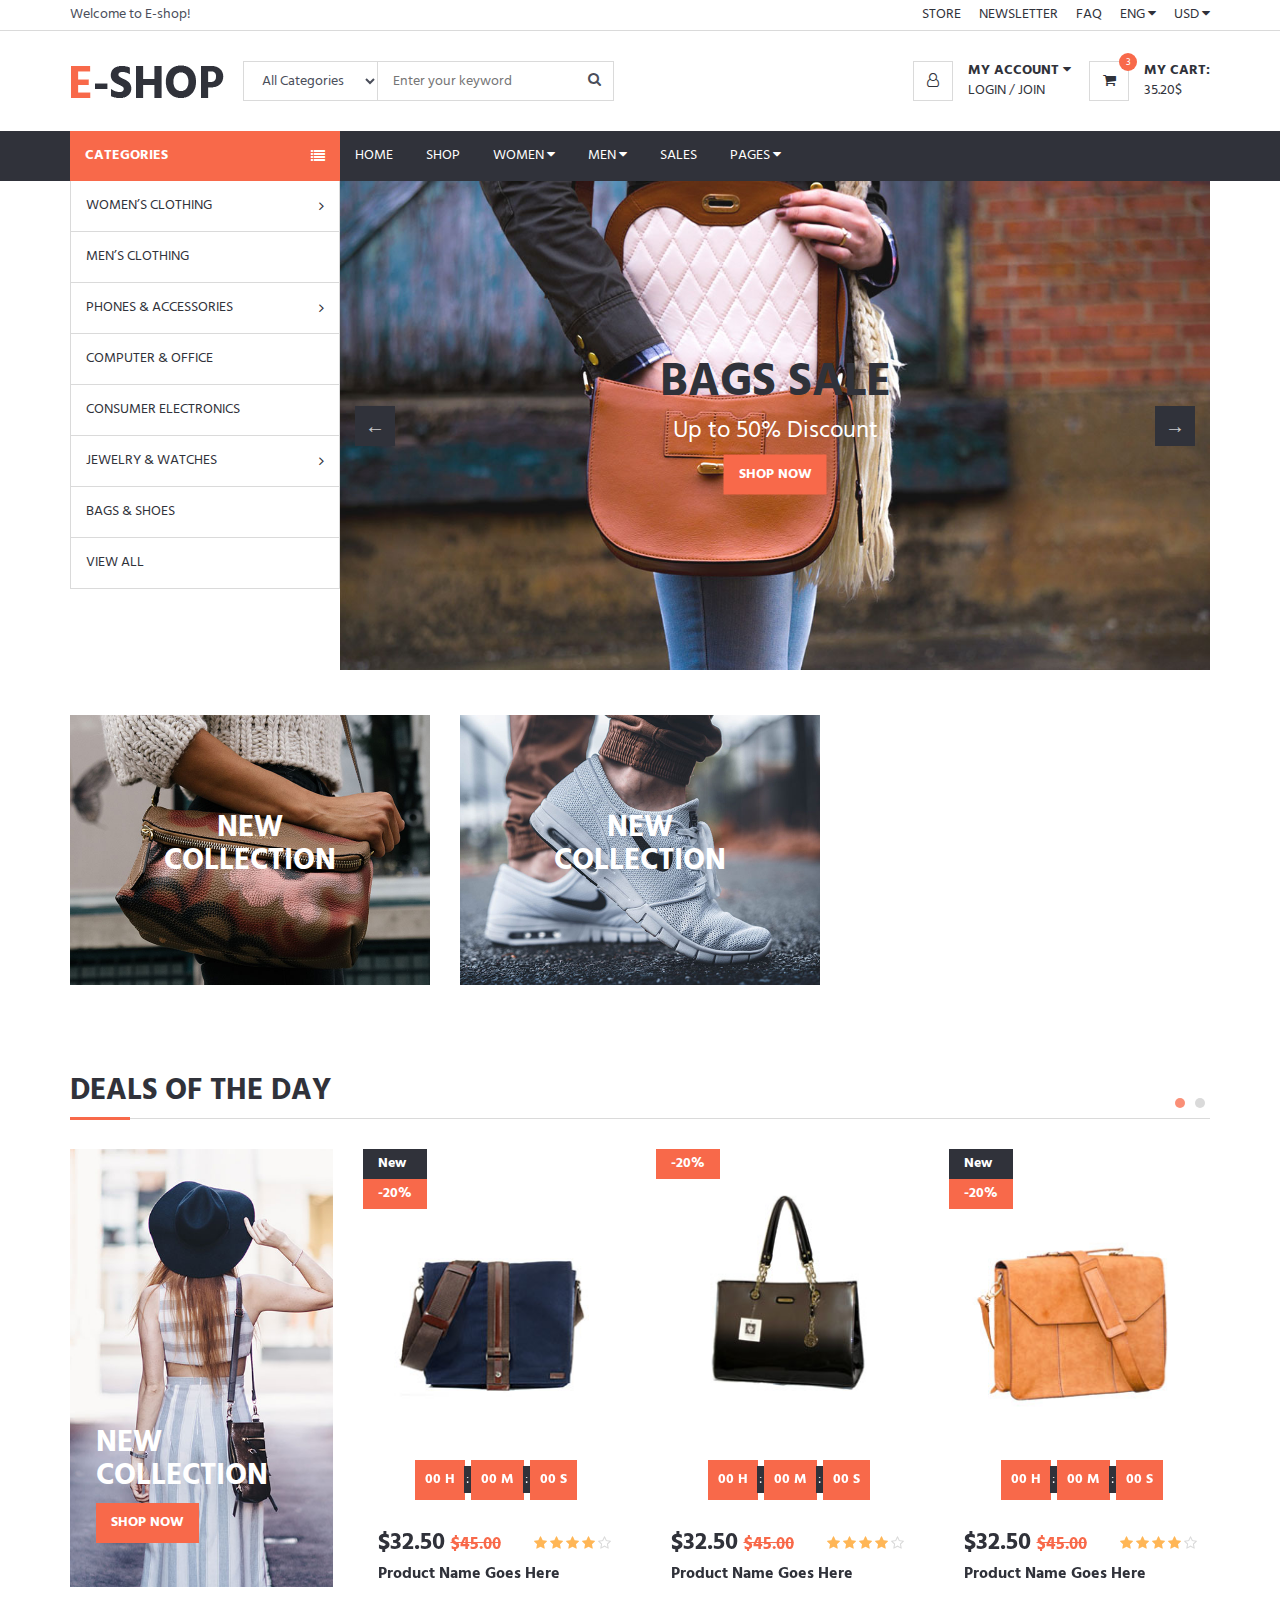
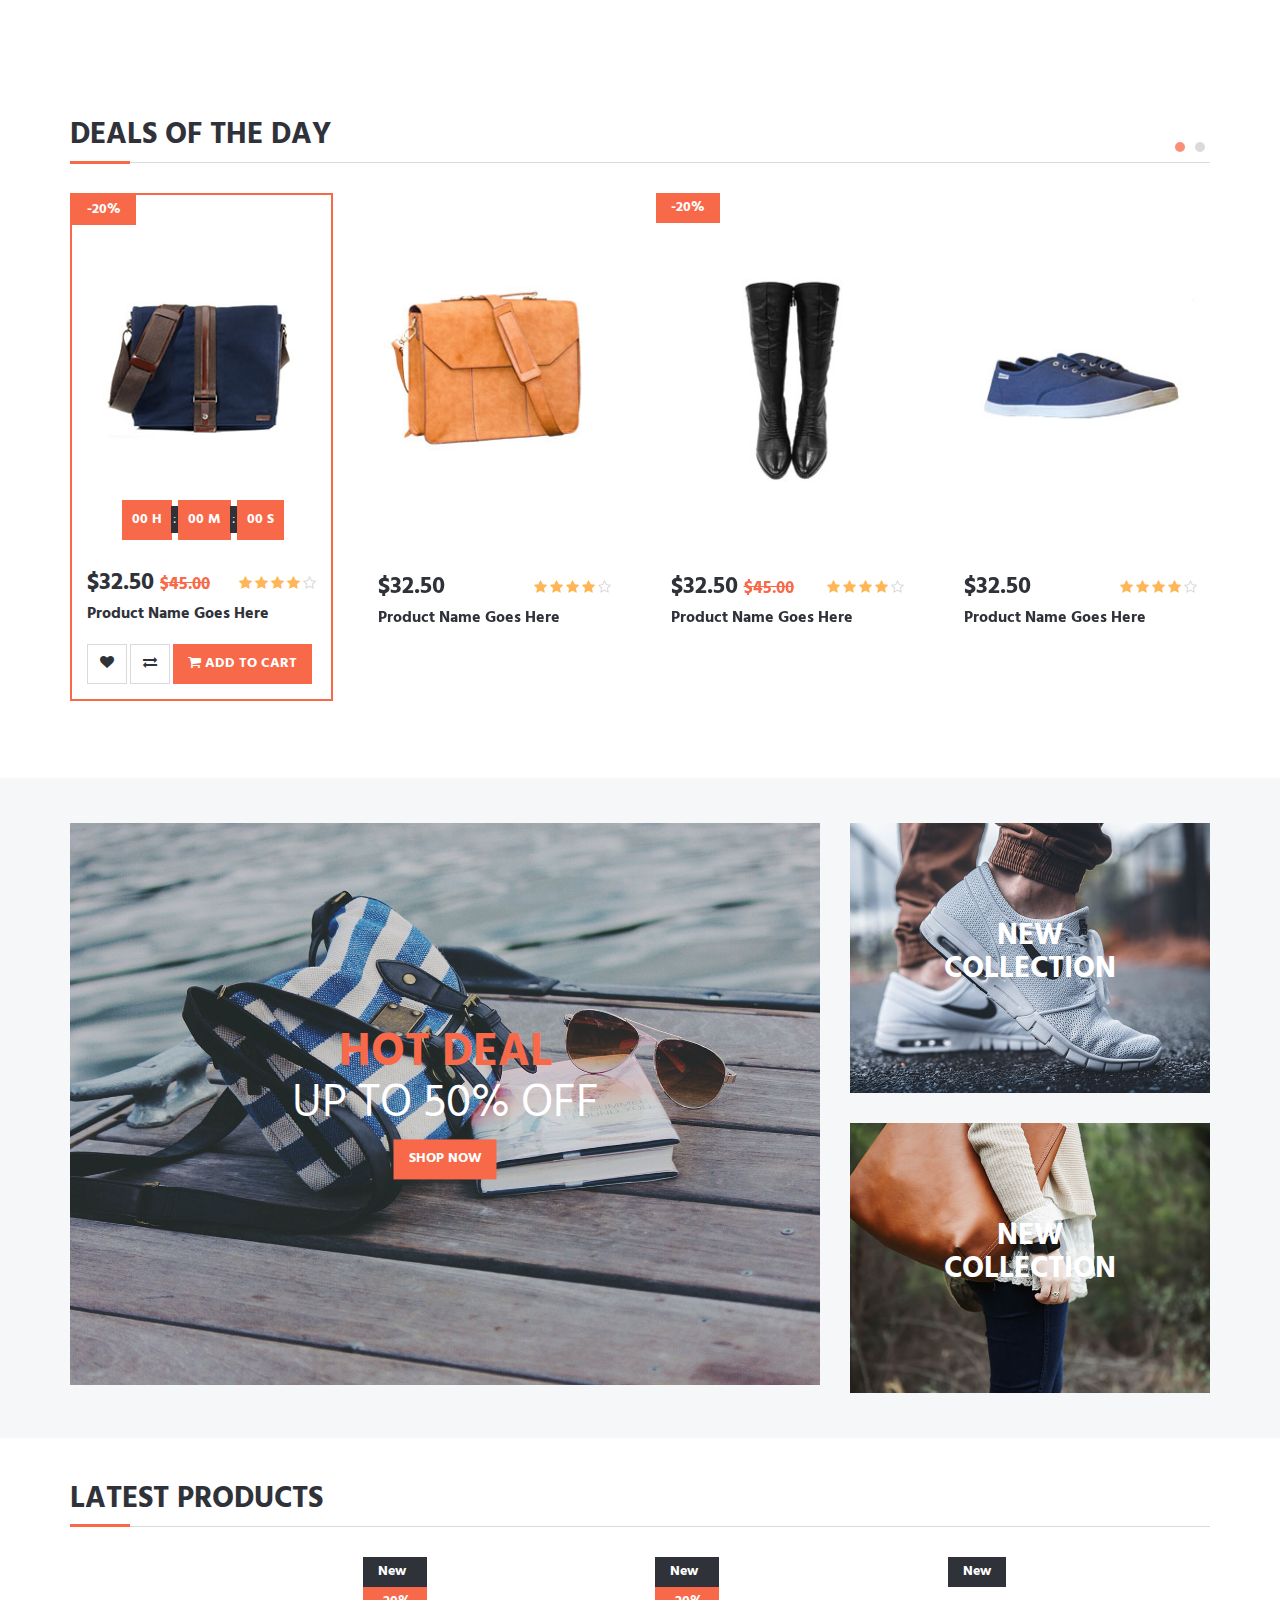
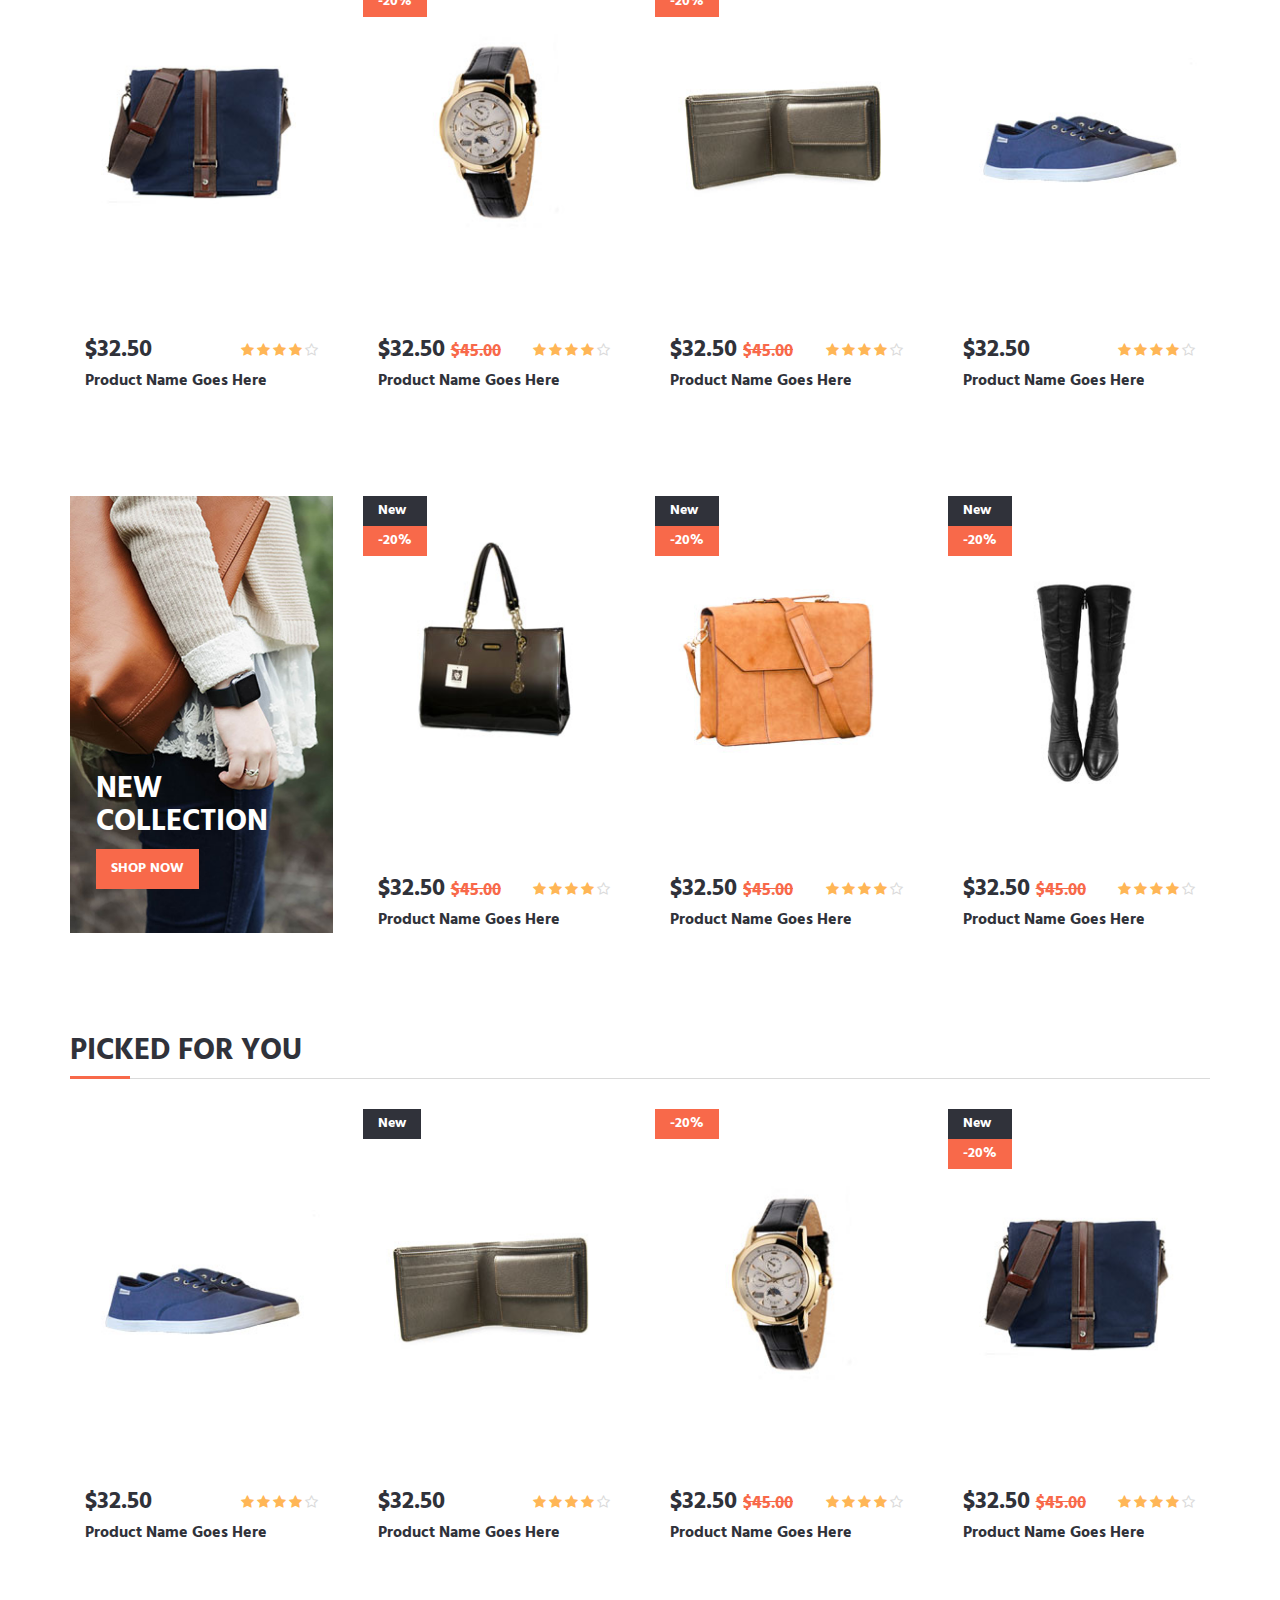
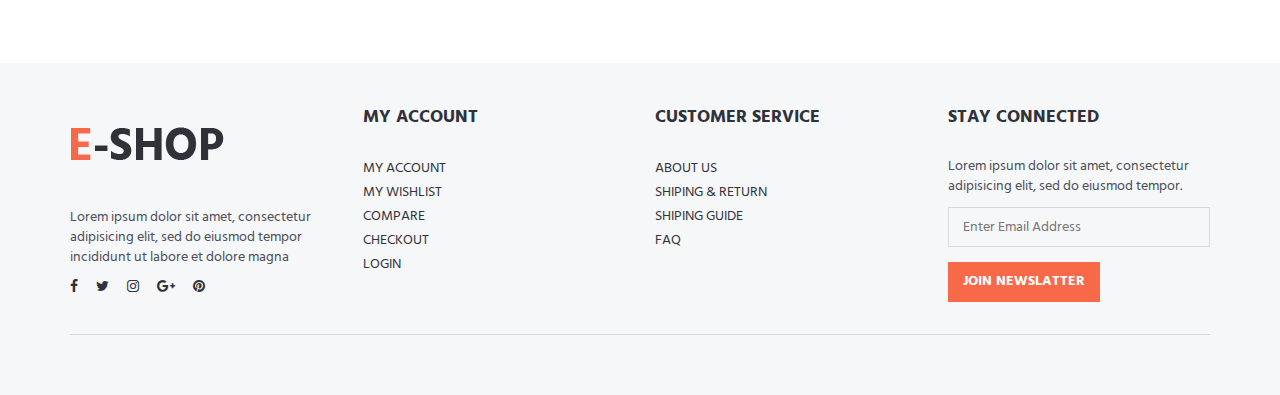
==== commit d7d9df36: "working in index" ====
--- a/onliqst/src/main/resources/templates/index.html
+++ b/onliqst/src/main/resources/templates/index.html
@@ -4,7 +4,10 @@
 <head>
 
 	<!-- The above 3 meta tags *must* come first in the head; any other head content must come *after* these tags -->
-	<div th:replace="fragments/header :: header"></div>
+	<div th:replace="fragments/header :: header">
+		<script th:src="@{/webjars/html5shiv/3.7.3/html5shiv.min.js}"></script>
+		<script th:src="@{/webjars/respond/1.4.2/respond.min.js}"></script>
+	</div>
 
 	<!-- Google font -->
 	<link href="https://fonts.googleapis.com/css?family=Hind:400,700" rel="stylesheet">
@@ -28,8 +31,6 @@
 	<!-- HTML5 shim and Respond.js for IE8 support of HTML5 elements and media queries -->
 	<!-- WARNING: Respond.js doesn't work if you view the page via file:// -->
 	<!--[if lt IE 9]>
-		  <script src="https://oss.maxcdn.com/html5shiv/3.7.3/html5shiv.min.js"></script>
-		  <script src="https://oss.maxcdn.com/respond/1.4.2/respond.min.js"></script>
 		<![endif]-->
 
 </head>
@@ -1414,7 +1415,7 @@
 						<!-- footer logo -->
 						<div class="footer-logo">
 							<a class="logo" href="#">
-		            <img src="../../webapp/resources/img/logo.png" alt="">
+		            <img src="../../webapp/resources/img/logo.png" th:src="@{/img/logo.png}" alt="">
 		          </a>
 						</div>
 						<!-- /footer logo -->
@@ -1501,7 +1502,12 @@
 	<!-- /FOOTER -->
 
 	<!-- jQuery Plugins -->
-
+	<script src="../../webapp/resources/js/jquery.min.js"></script>
+	<script src="../../webapp/resources/js/bootstrap.min.js"></script>
+	<script src="../../webapp/resources/js/slick.min.js"></script>
+	<script src="../../webapp/resources/js/nouislider.min.js"></script>
+	<script src="../../webapp/resources/js/jquery.zoom.min.js"></script>
+	<script src="../../webapp/resources/js/main.js"></script>
 
 </body>
 
